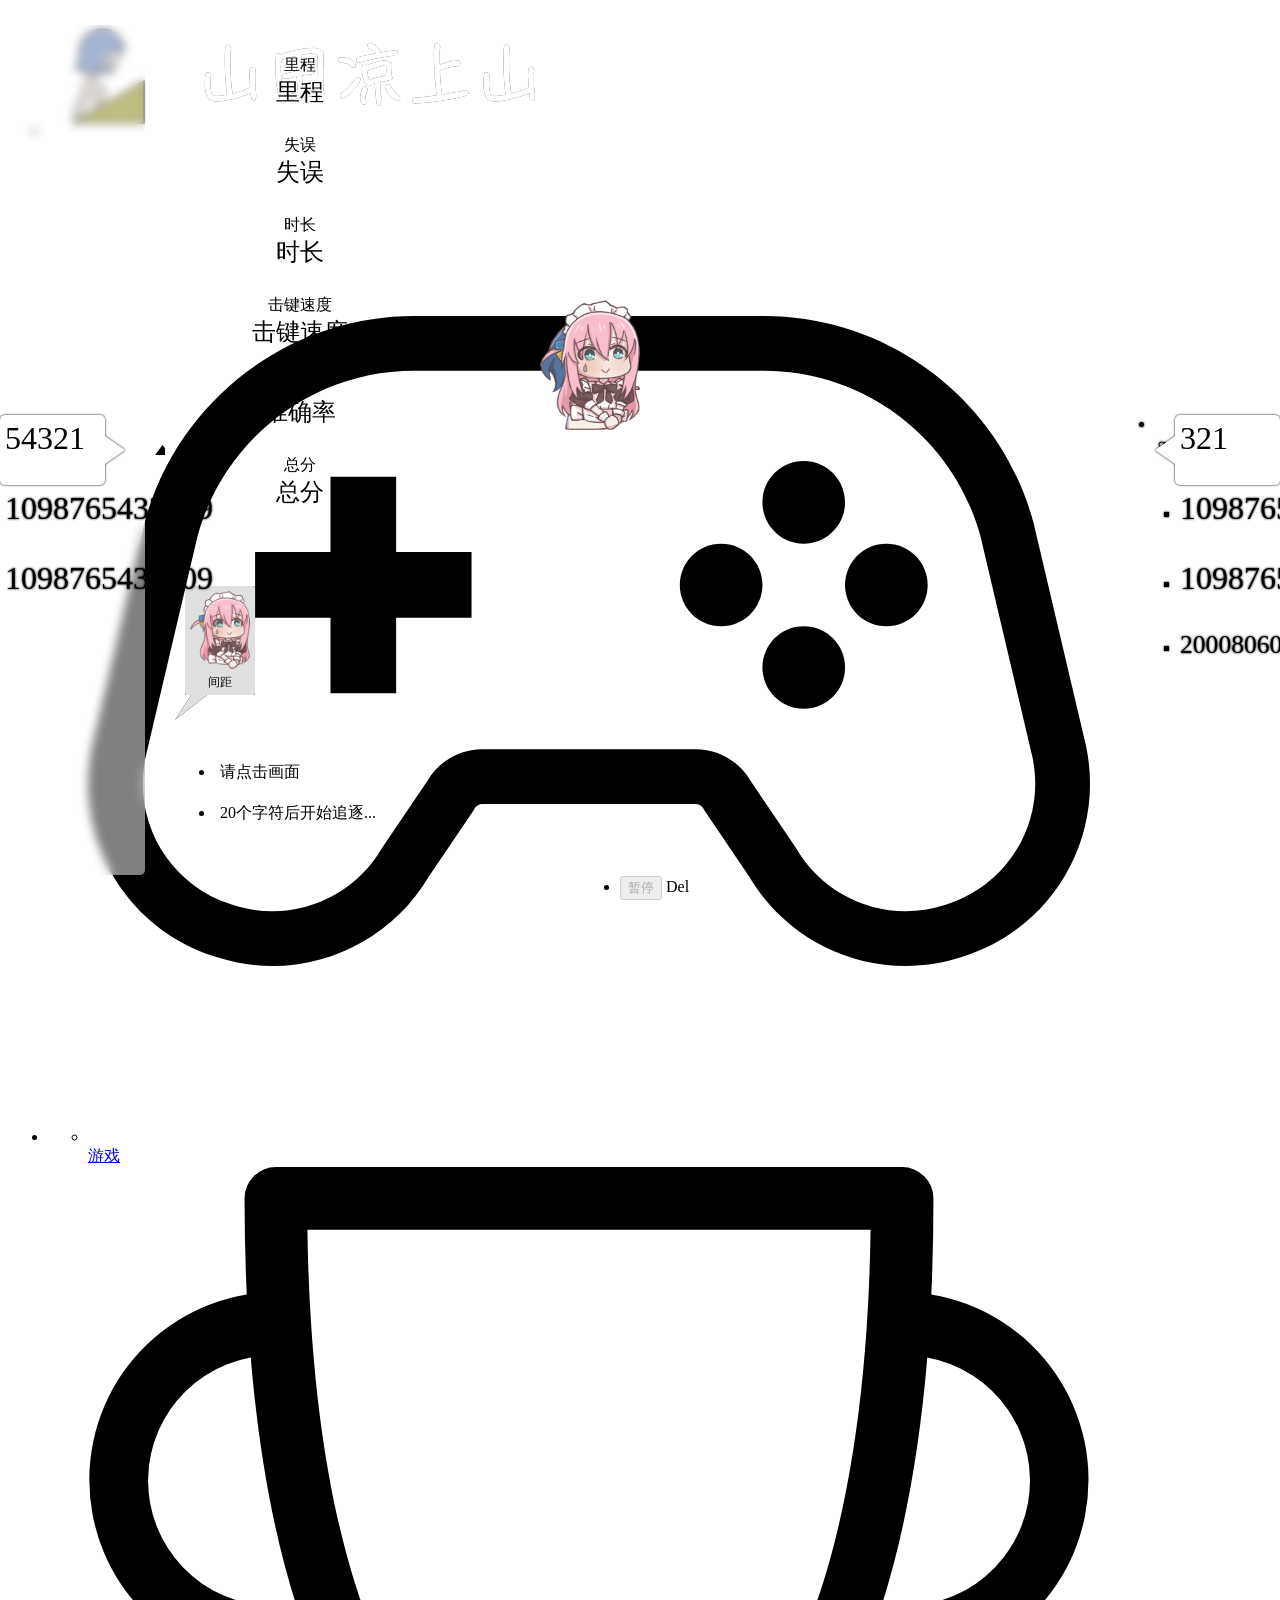
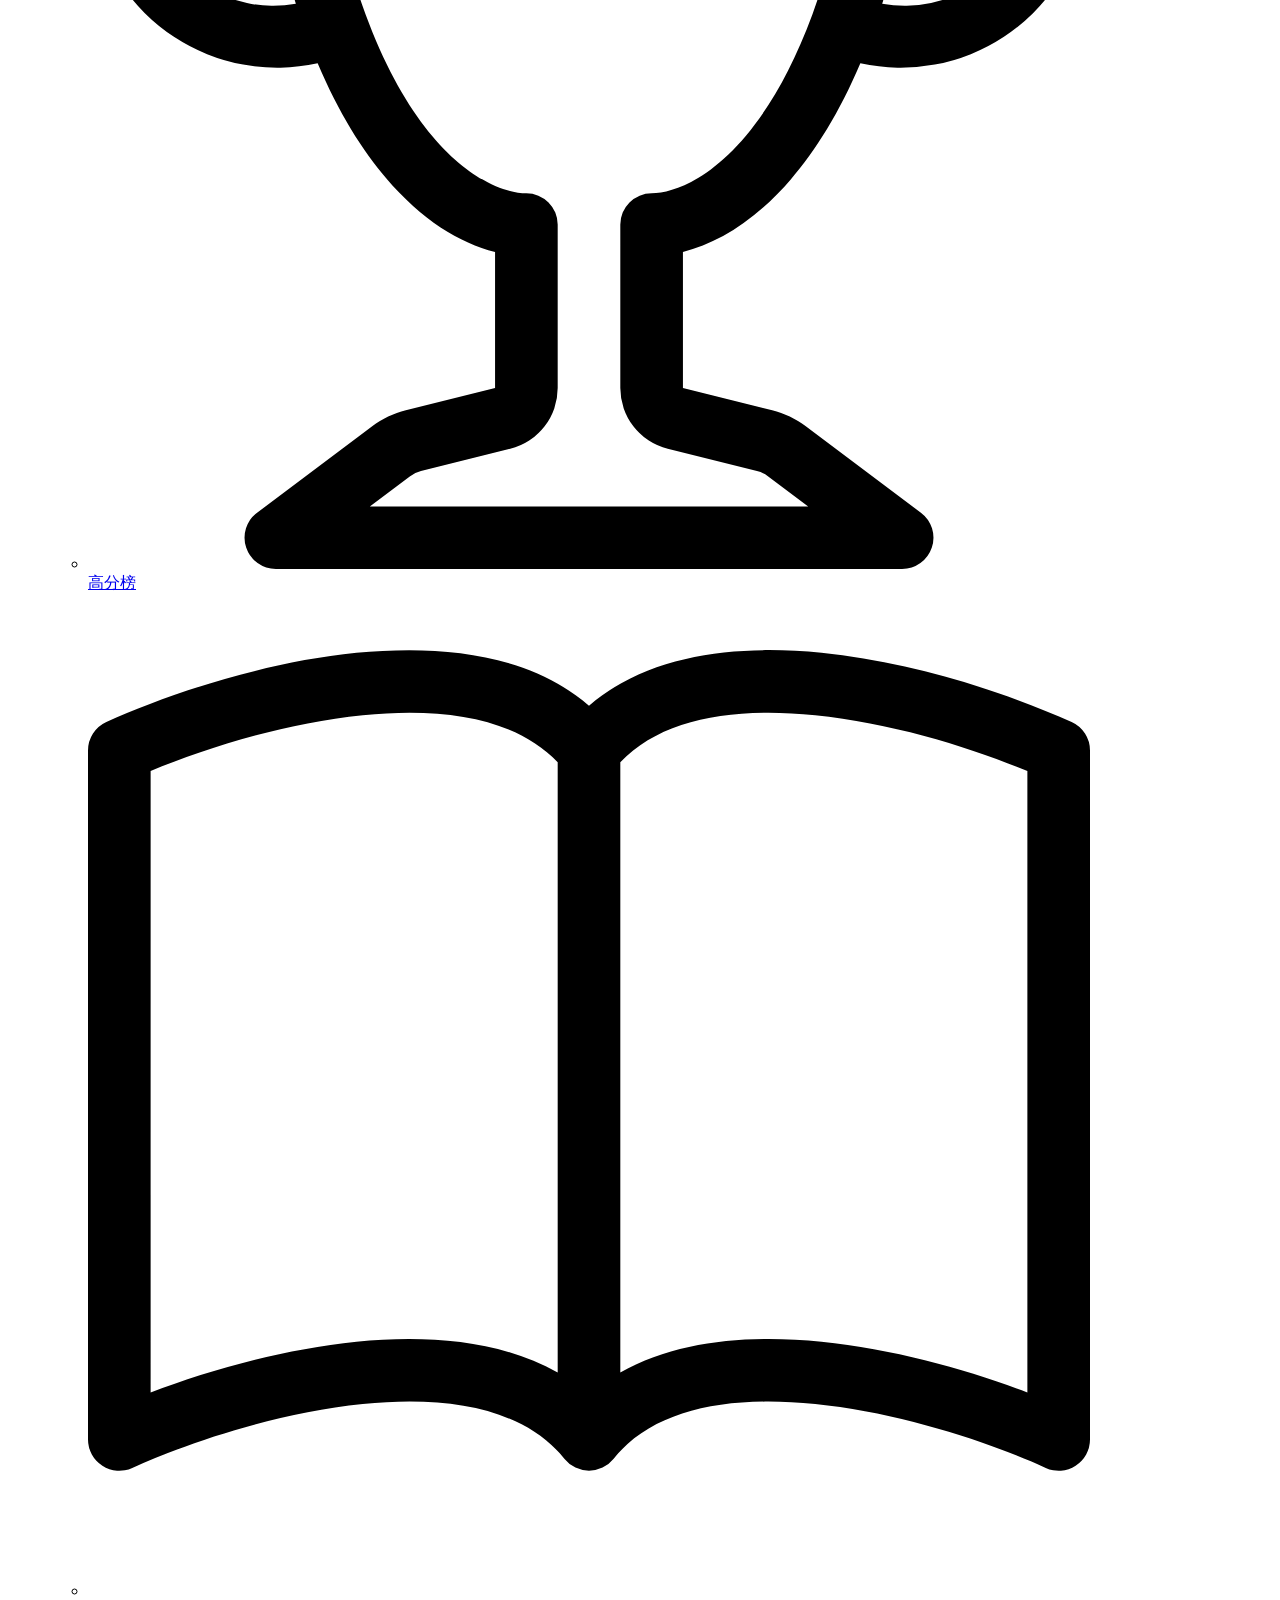
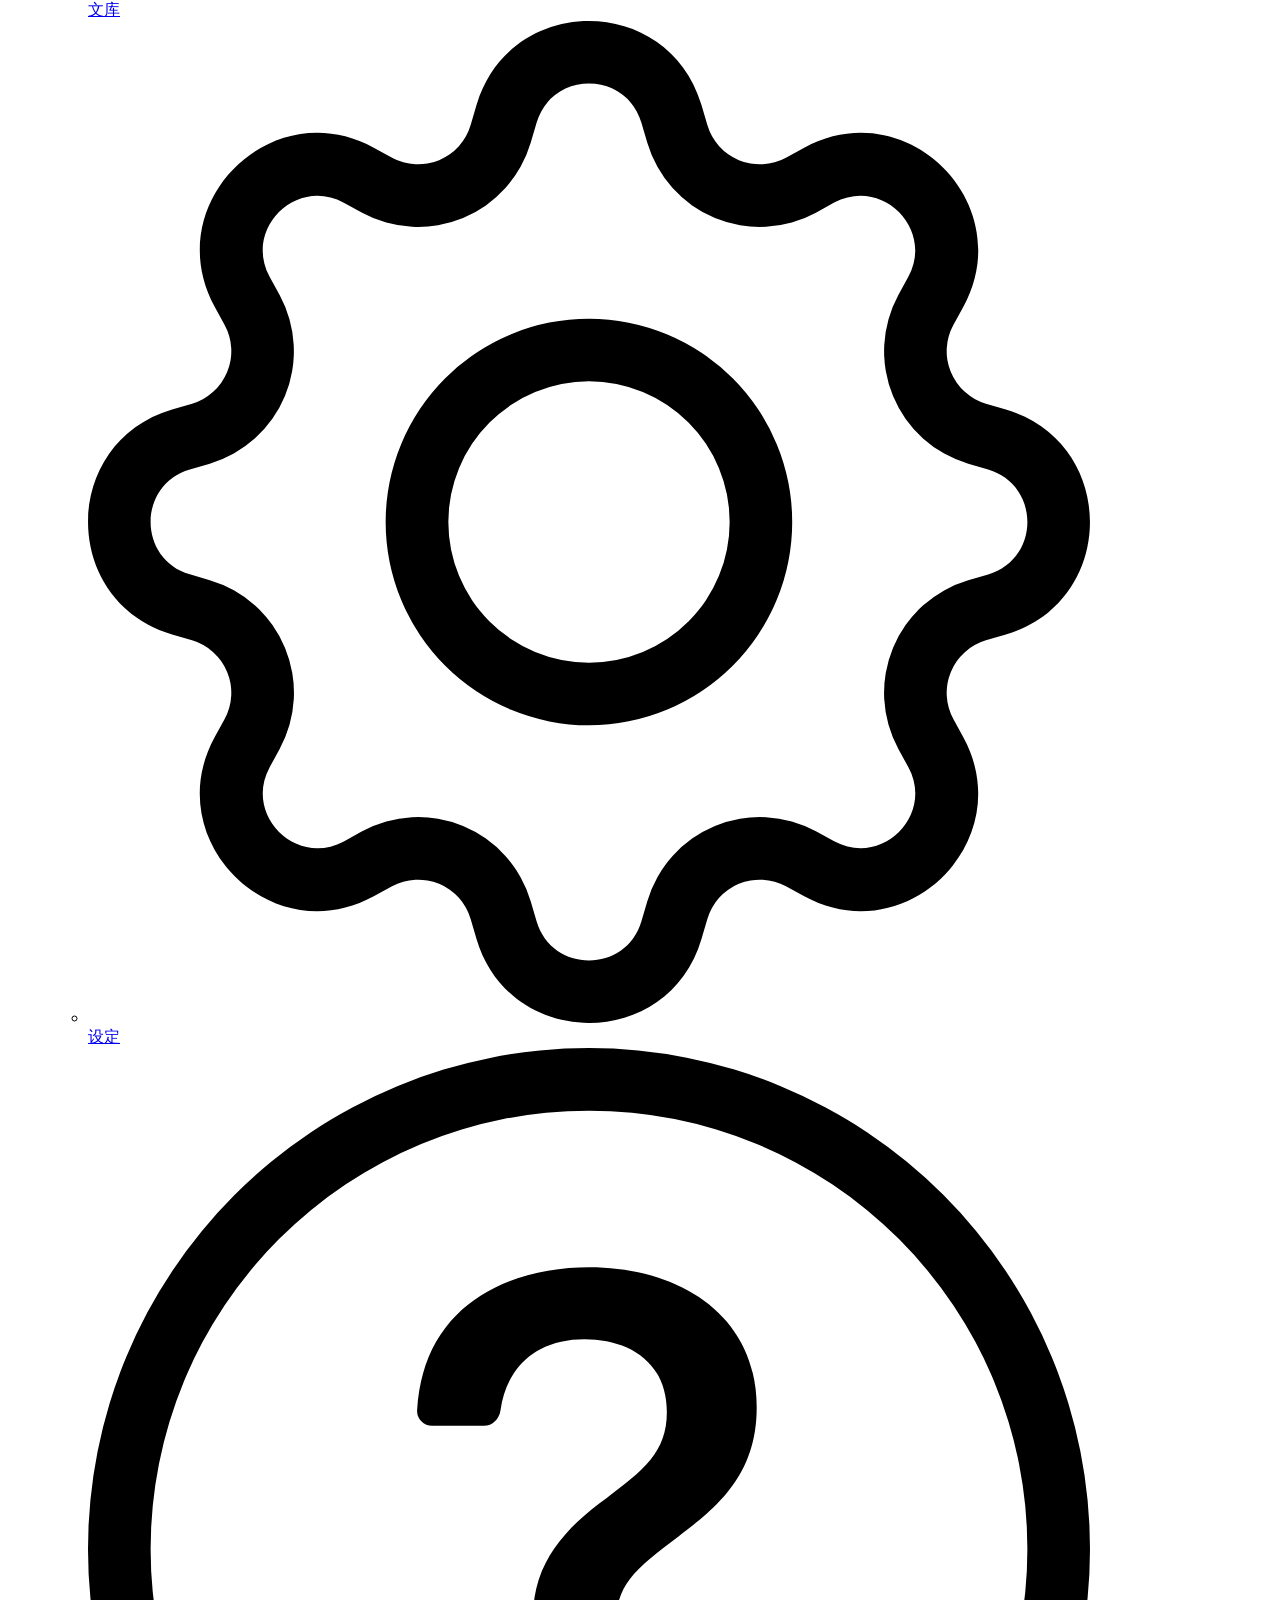
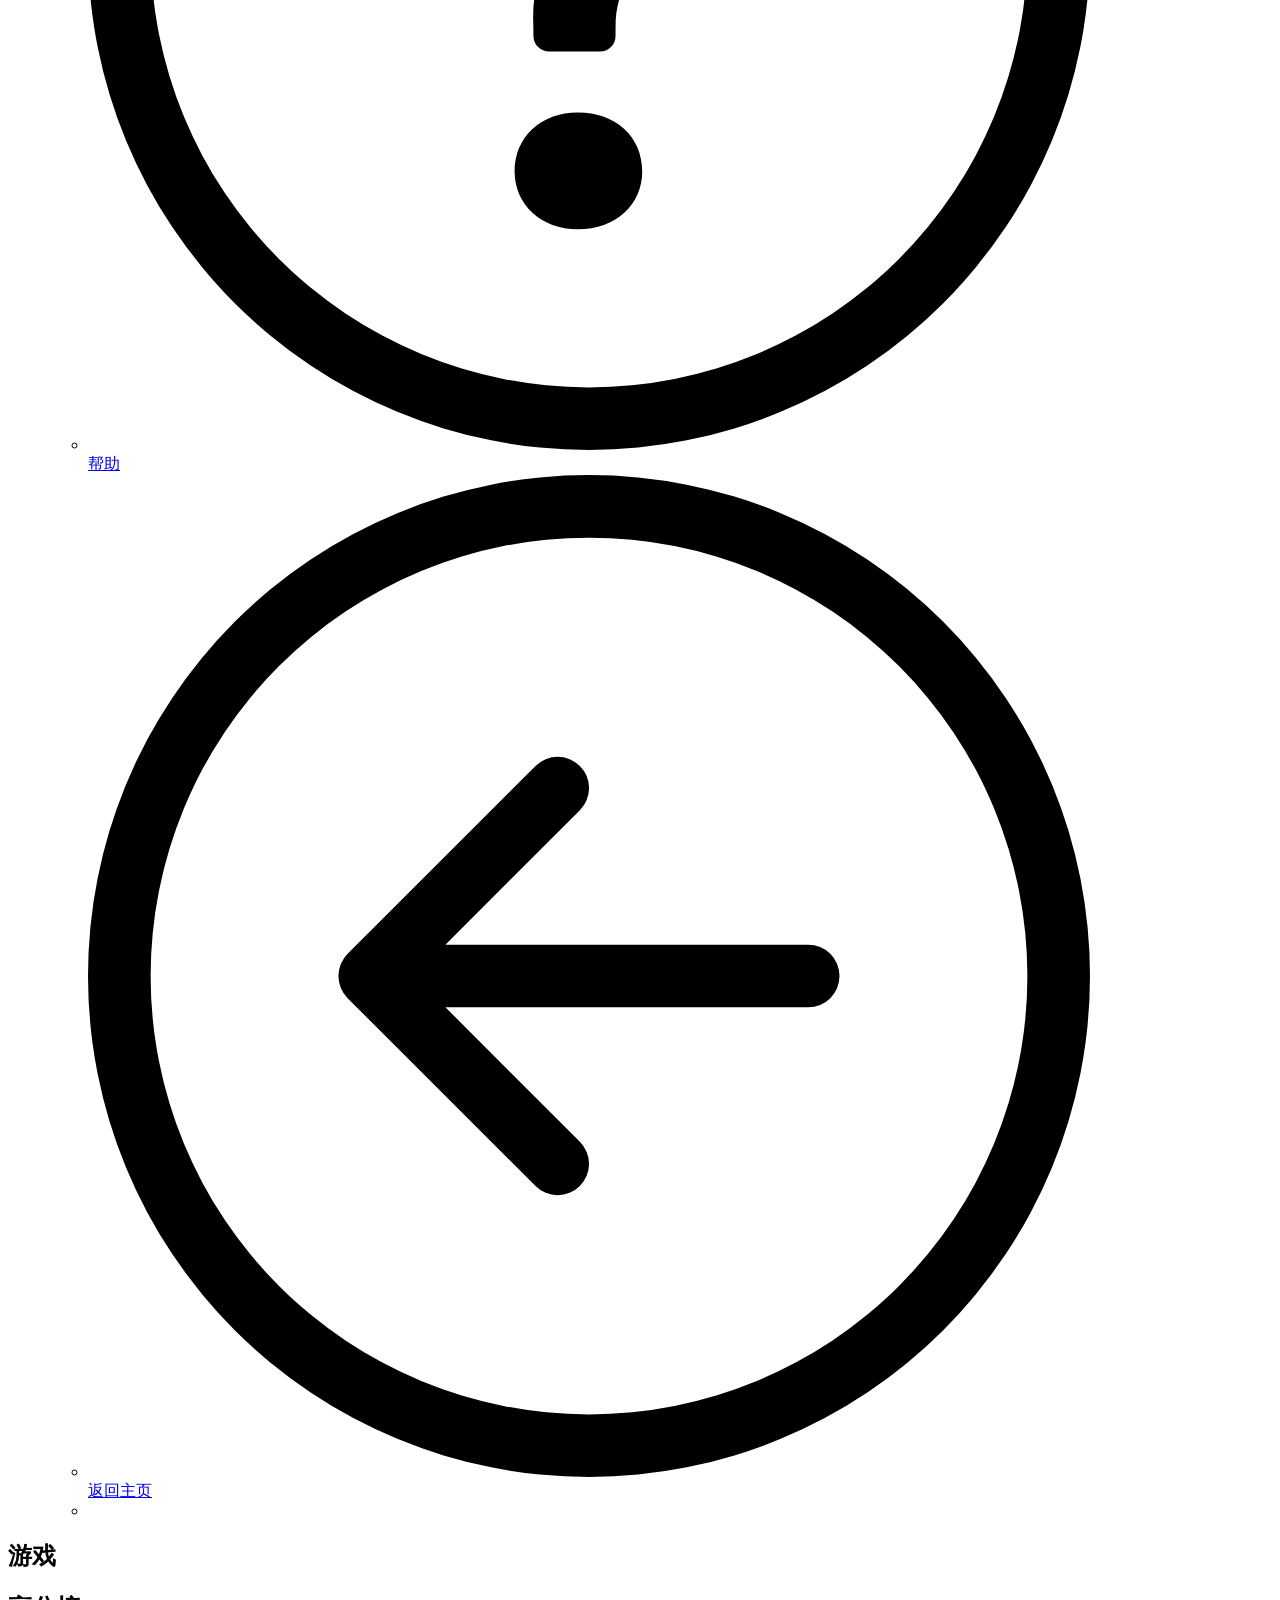
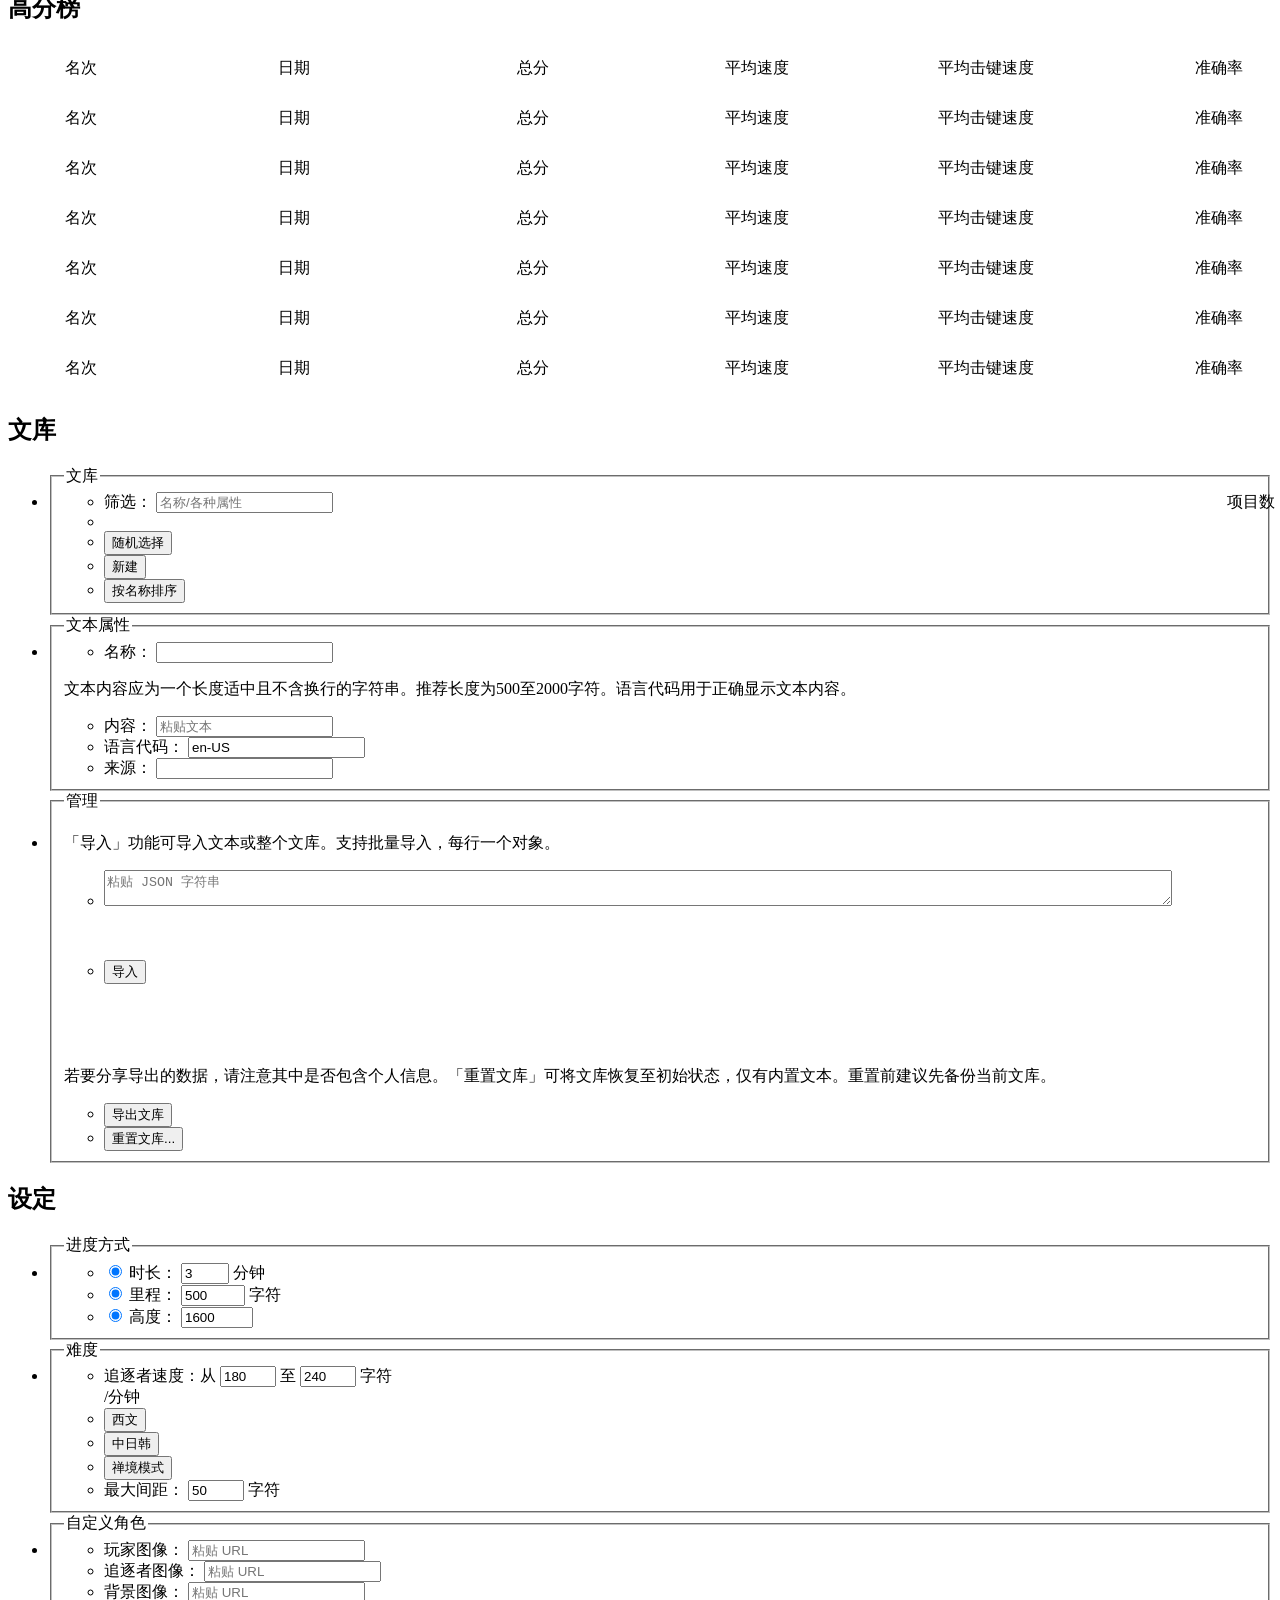
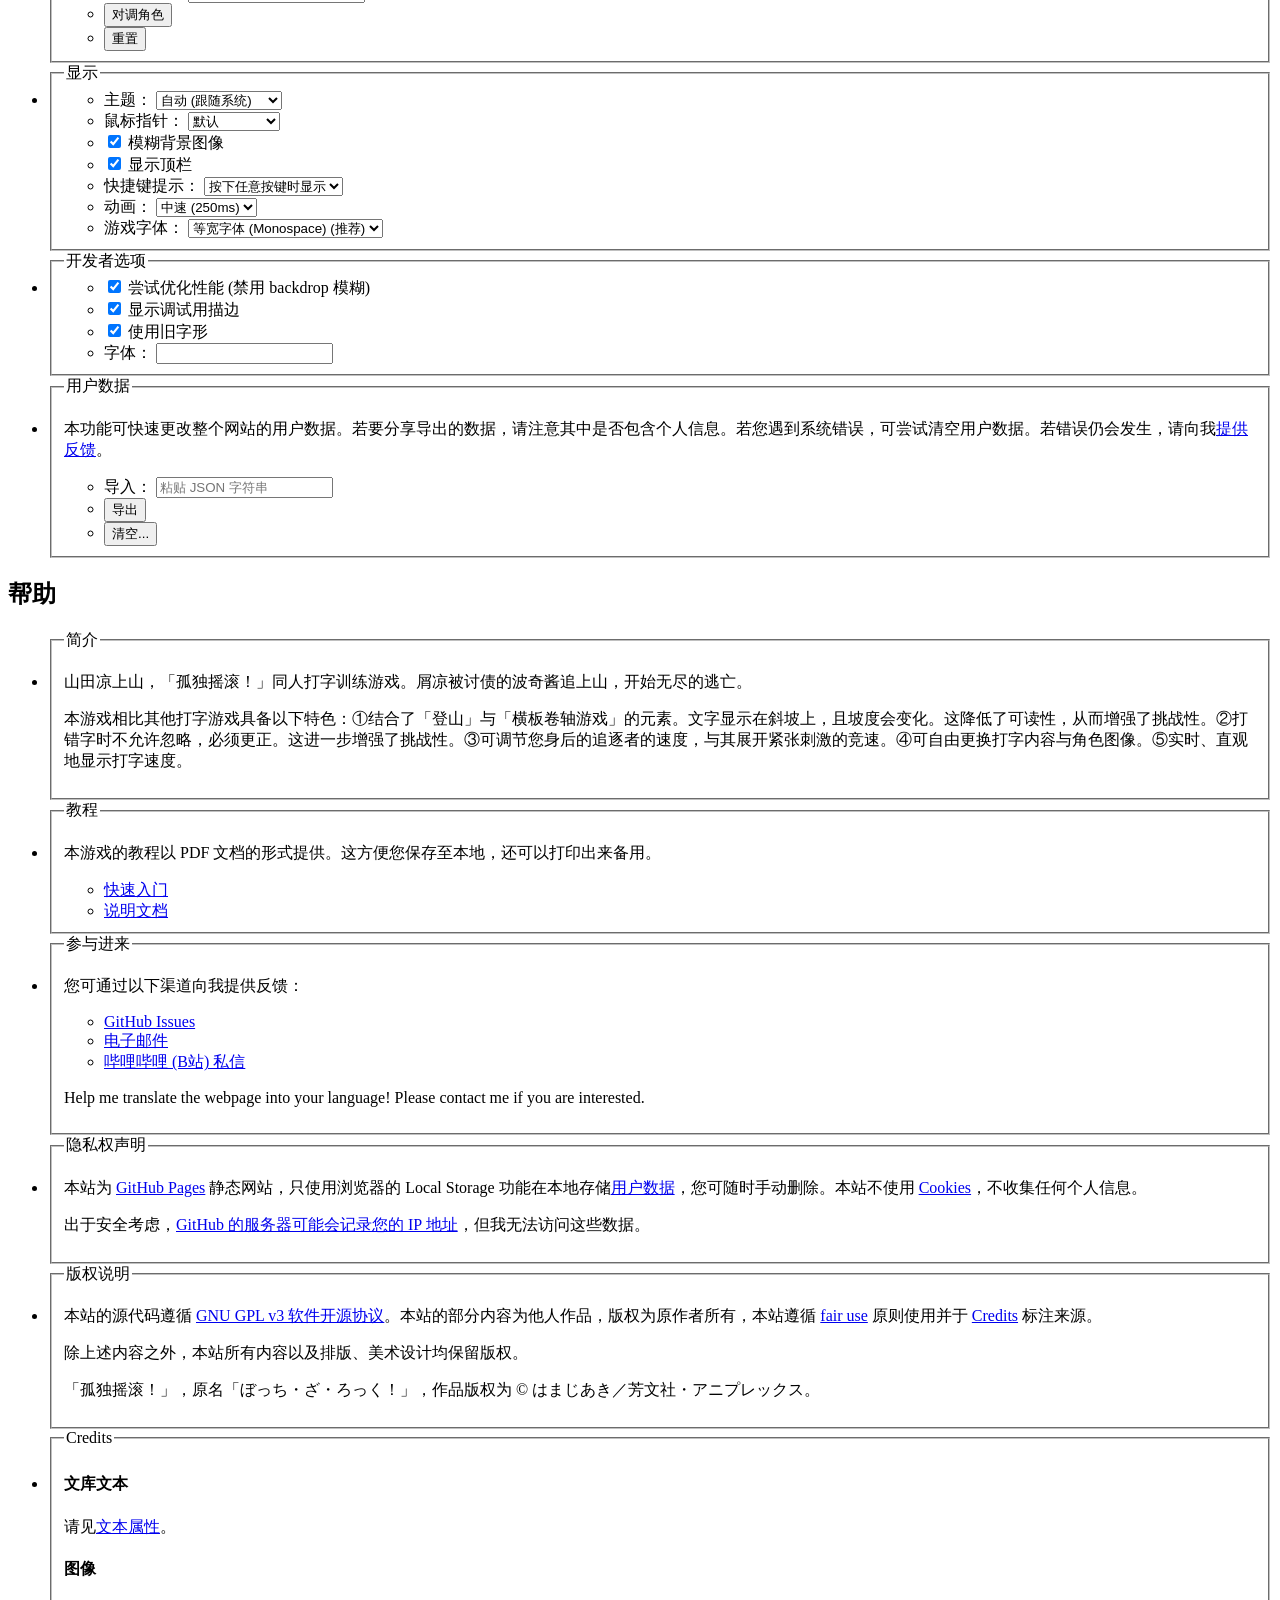
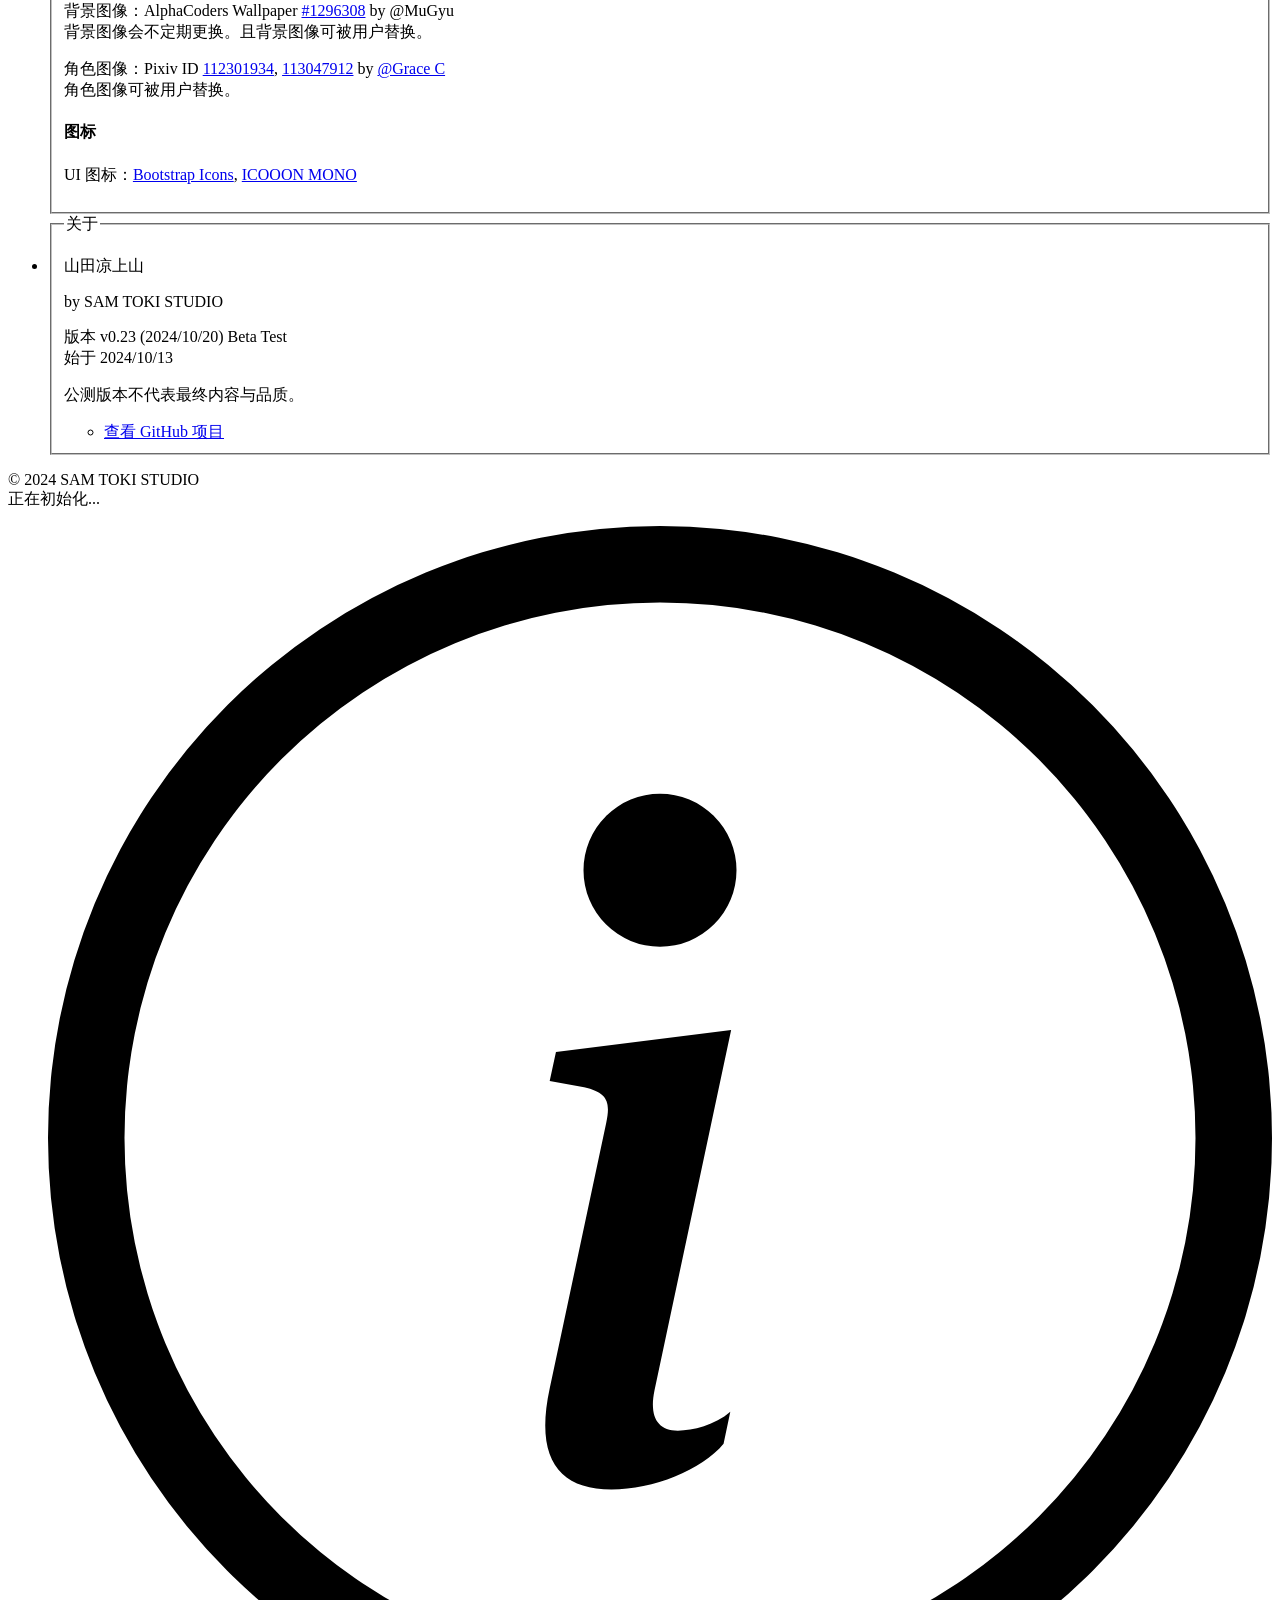
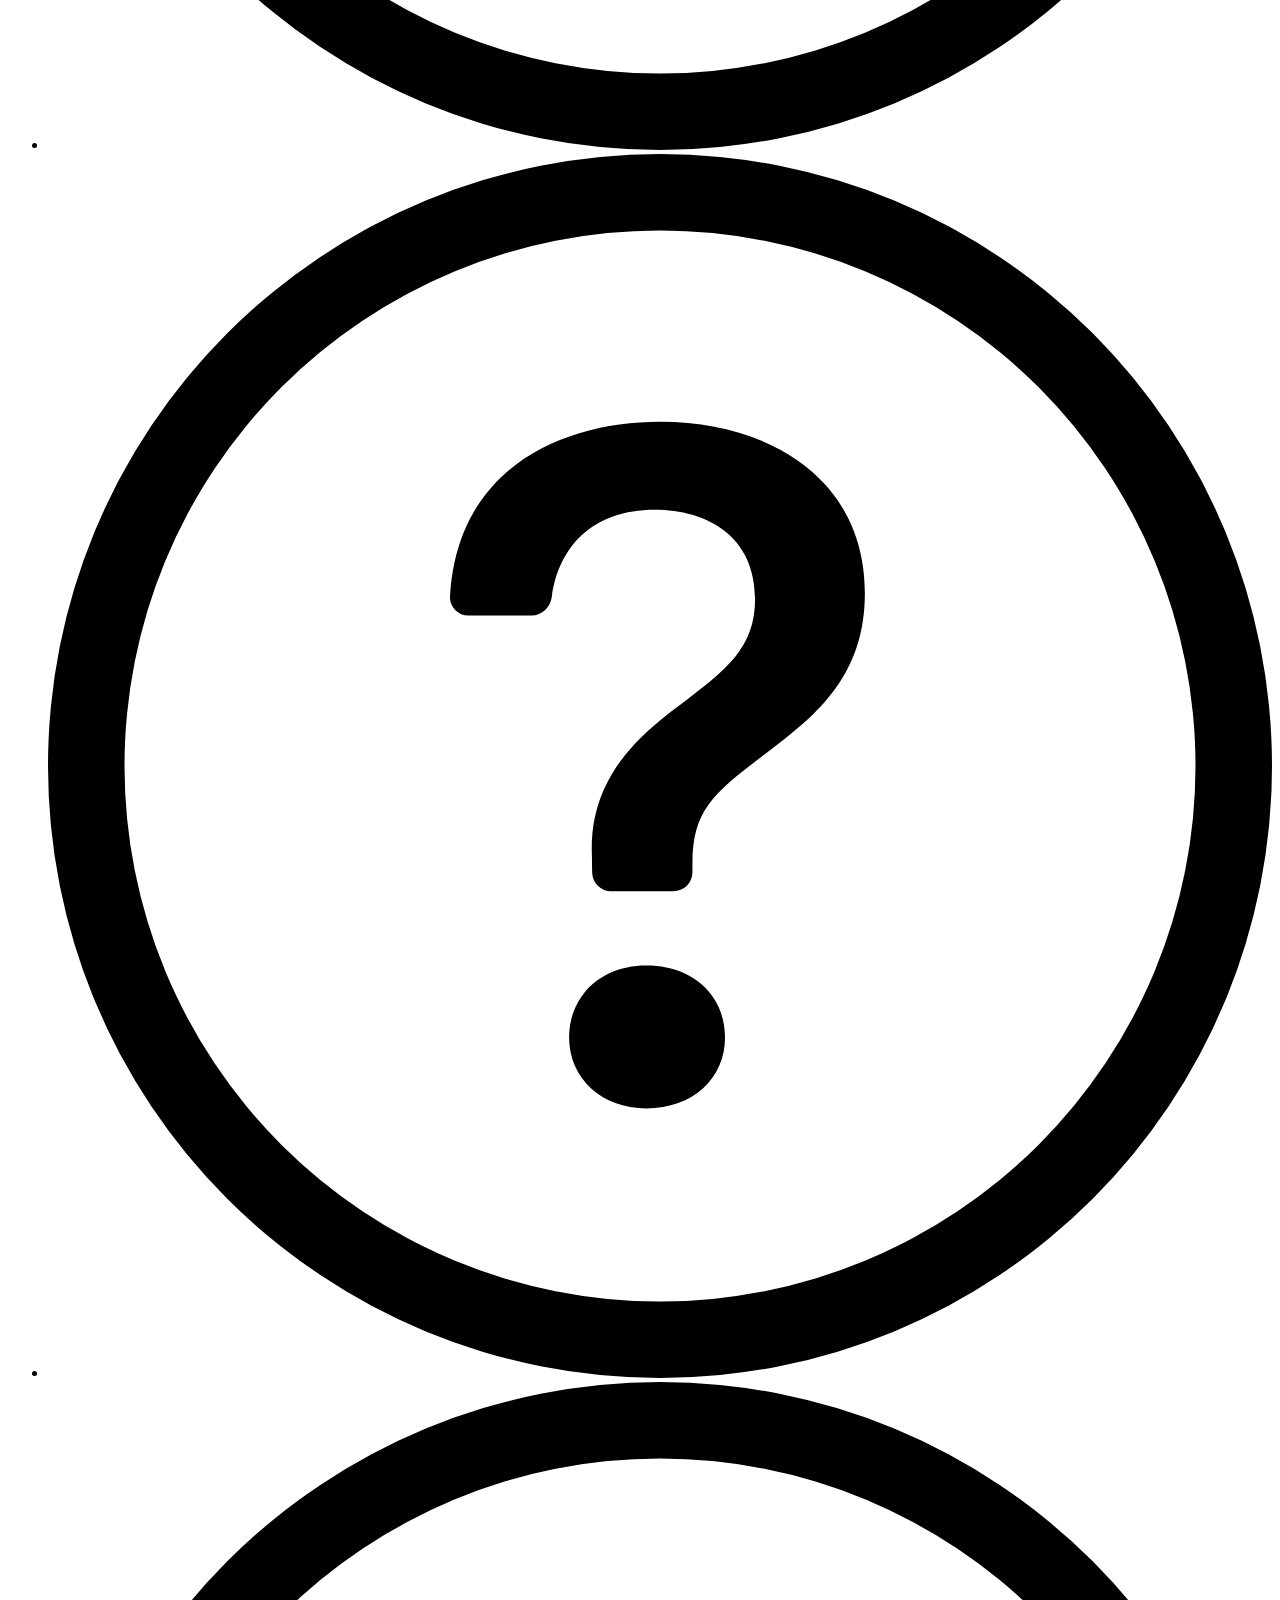
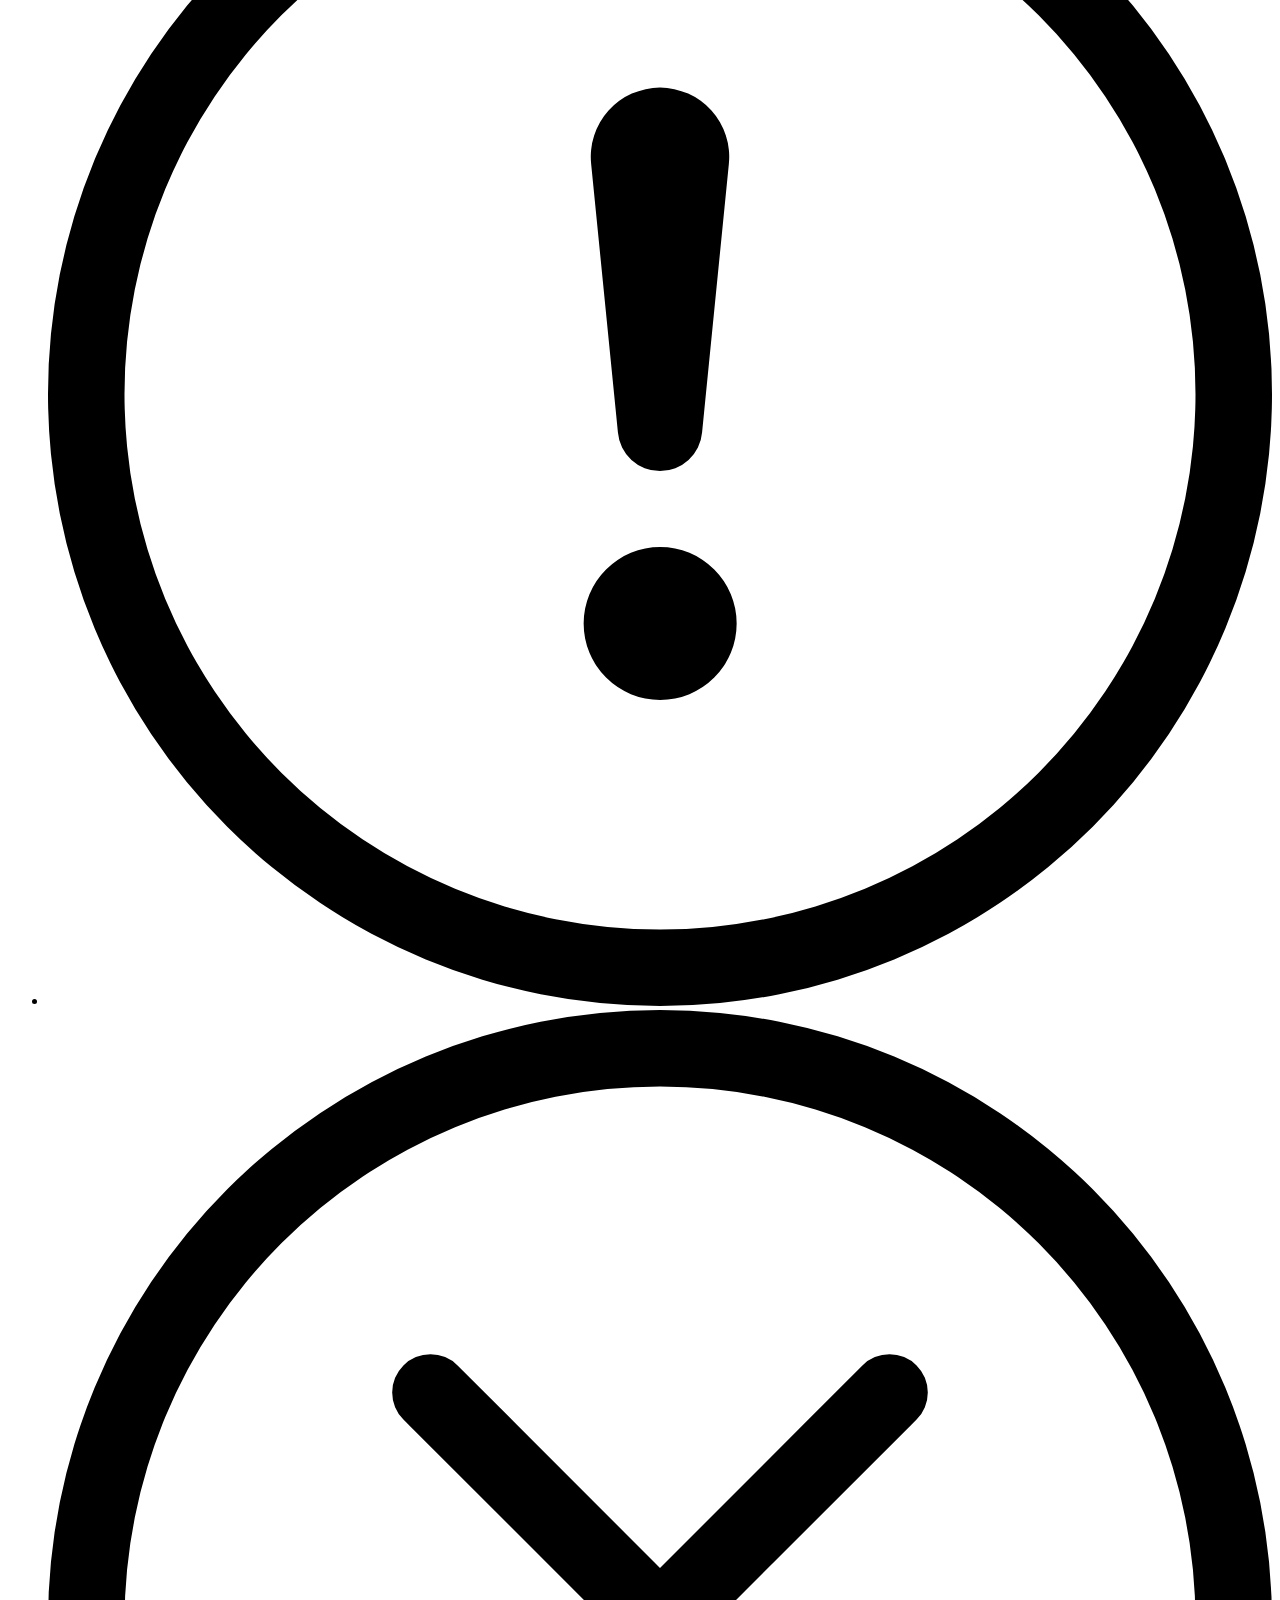
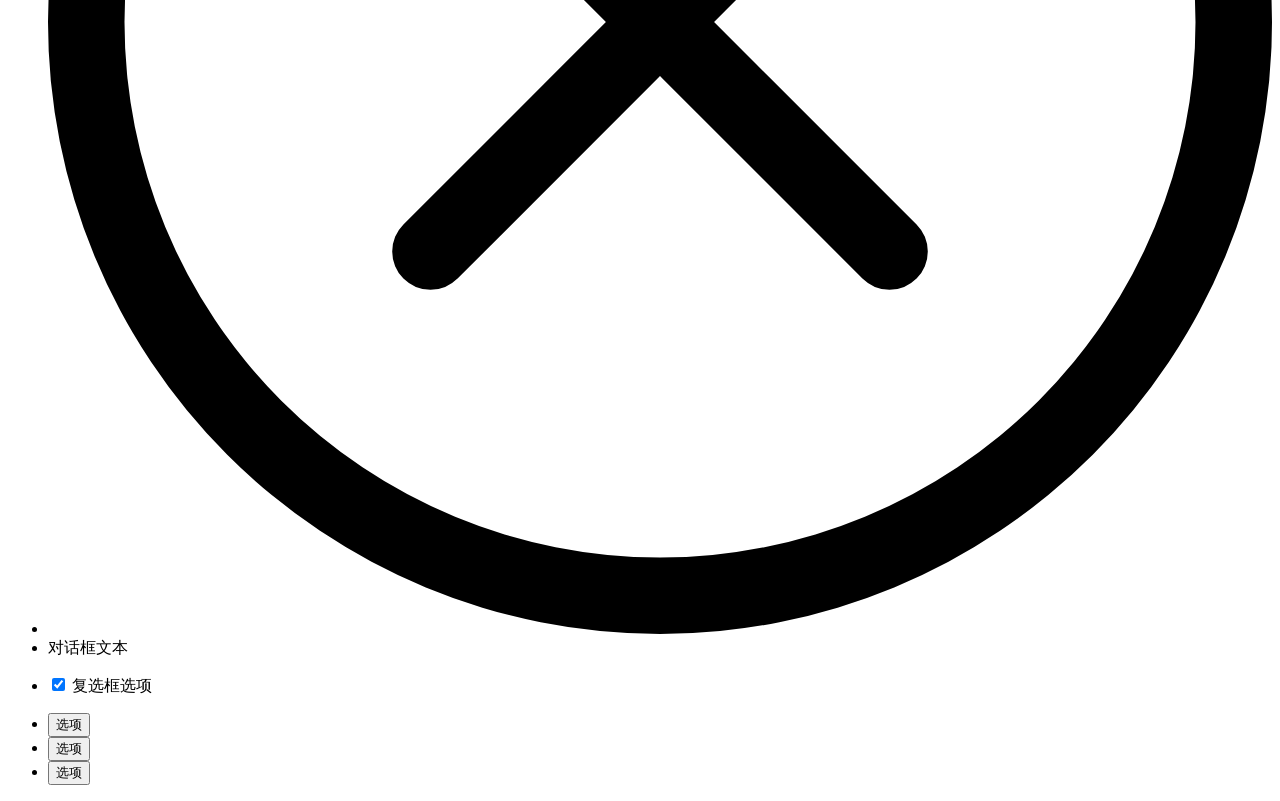
==== PROJECT/index.html @ c4cdbd0d "v0.23 Beta Test" ====
<!DOCTYPE html>

<!-- For SamToki.github.io/Yamanobo-Ryou -->
<!-- Released under GNU GPL v3 open source license. -->
<!-- (C) 2024 SAM TOKI STUDIO -->

<html id="Html" lang="zh-CN">
	<head>
		<meta charset="UTF-8" />
		<meta name="viewport" content="width=device-width, initial-scale=1.0" />
		<meta name="description" content="山田凉上山，「孤独摇滚！」同人打字训练游戏。屑凉被讨债的波奇酱追上山，开始无尽的逃亡。" />
		<meta name="keywords" content="Sam Toki, SAM TOKI STUDIO, 山田凉上山, Yamanobo-Ryou, 山登リョウ, 孤独摇滚, Bocchi the Rock, 打字训练, 打字游戏, Typing game" />
		<meta name="version" content="v0.23 (2024/10/20) Beta Test. Since 2024/10/13." />
		<meta name="author" content="Sam Toki" />
		<meta name="copyright" content="(C) 2024 SAM TOKI STUDIO" />
		<title>山田凉上山</title>
		<link rel="icon" type="image/x-icon" href="icons/favicon.ico" />
		<link rel="stylesheet" href="../styles/common.css" />
		<link id="ThemeVariant_Common" rel="stylesheet" href="../styles/common_Dark.css" media="(prefers-color-scheme: dark)" />
		<link id="ThemeVariant_Common_HighContrast" rel="stylesheet" href="../styles/common_HighContrast.css" media="(prefers-contrast: more)" />
		<link rel="stylesheet" href="styles/style.css" />
		<link id="ThemeVariant_Style" rel="stylesheet" href="styles/style_Dark.css" media="(prefers-color-scheme: dark)" />
		<link id="ThemeVariant_Style_HighContrast" rel="stylesheet" href="styles/style_HighContrast.css" media="(prefers-contrast: more)" />
		<script defer src="../scripts/common.js"></script>
		<script defer src="../scripts/common_UserDataRepairer.js"></script>
		<script defer src="scripts/script.js"></script>
	</head>

	<body>
		<div id="Ctnr_BgImage"></div>

		<header id="Topbar">
			<ul class="CtrlGroup">
				<li class="Ctrl" id="Ctrl_Title">
					<a href="https://SamToki.github.io/Yamanobo-Ryou" aria-label="山田凉上山">
						<img src="images/Title.png" alt="标题图像" />
					</a>
				</li>
				<li class="Ctrl" id="Ctrl_Nav">
					<nav>
						<ul class="CtrlGroup">
							<li class="Ctrl Nav" id="Nav_Game">
								<a class="NavLinkbtn" id="NavLinkbtn_Game" href="#Game" onclick="setTimeout(function() {Focus('Textbox_Game');}, 20)">
									<svg class="Icon Larger" viewBox="0 0 512 512">
										<path d="M510.002,309.835l-0.068-0.326l-0.076-0.334l-26.508-112.721l-0.106-0.417l-0.106-0.418 c-16.668-62.217-73.294-105.666-137.712-105.666H166.579c-64.418,0-121.045,43.449-137.712,105.666l-0.114,0.418l-0.099,0.417 L2.147,309.174l-0.076,0.326l-0.068,0.326c-9.749,46.43,16.926,92.496,62.036,107.168l1.586,0.509 c9.24,3.012,18.89,4.544,28.624,4.544c32.668,0,63.128-17.404,79.758-45.489l22.556-33.343l0.561-0.835l0.509-0.872 c0.796-1.388,2.276-2.253,3.861-2.253h109.02c1.586,0,3.066,0.865,3.862,2.253l0.508,0.872l0.562,0.835l22.555,33.343 c16.63,28.085,47.09,45.489,79.766,45.489c9.734,0,19.384-1.532,28.67-4.56l1.533-0.493 C493.07,402.331,519.737,356.257,510.002,309.835z M439.318,390.397l-1.54,0.501c-6.608,2.154-13.353,3.186-20.014,3.186 c-22.646,0-44.283-11.949-56.088-32.433l-23.064-34.101c-5.788-10.053-16.508-16.258-28.101-16.258h-109.02 c-11.592,0-22.312,6.206-28.101,16.258l-23.063,34.101c-11.804,20.484-33.434,32.433-56.081,32.433 c-6.661,0-13.405-1.032-20.013-3.186l-1.548-0.501c-31.431-10.219-50.102-42.485-43.311-74.819l26.508-112.722 c13.42-50.102,58.826-84.94,110.696-84.94h178.847c51.869,0,97.276,34.838,110.696,84.94l26.508,112.722 C489.413,347.912,470.75,380.178,439.318,390.397z"/>
										<polygon points="157.453,172.061 123.912,172.061 123.912,210.579 85.387,210.579 85.387,244.105 123.912,244.105 123.912,282.637 157.453,282.637 157.453,244.105 195.978,244.105 195.978,210.579 157.453,210.579"></polygon>
										<path d="M365.721,206.247c11.668,0,21.113-9.445,21.113-21.098c0-11.669-9.445-21.114-21.113-21.114 c-11.653,0-21.098,9.445-21.098,21.114C344.622,196.802,354.068,206.247,365.721,206.247z"/>
										<path d="M323.509,206.247c-11.653,0-21.106,9.453-21.106,21.098c0,11.669,9.453,21.122,21.106,21.122 c11.661,0,21.106-9.453,21.106-21.122C344.615,215.7,335.17,206.247,323.509,206.247z"/>
										<path d="M365.721,248.459c-11.653,0-21.098,9.445-21.098,21.114c0,11.653,9.445,21.098,21.098,21.098 c11.668,0,21.113-9.445,21.113-21.098C386.834,257.904,377.388,248.459,365.721,248.459z"/>
										<path d="M407.933,206.247c-11.653,0-21.099,9.453-21.099,21.098c0,11.669,9.446,21.122,21.099,21.122 c11.66,0,21.113-9.453,21.113-21.122C429.046,215.7,419.593,206.247,407.933,206.247z"/>
									</svg>
									<span class="LabelAfterIcon">游戏</span>
								</a>
							</li>
							<li class="Ctrl Nav" id="Nav_Highscore">
								<a class="NavLinkbtn" id="NavLinkbtn_Highscore" href="#Highscore">
									<svg class="Icon" viewBox="0 0 16 16">
										<path d="M2.5.5A.5.5 0 0 1 3 0h10a.5.5 0 0 1 .5.5q0 .807-.034 1.536a3 3 0 1 1-1.133 5.89c-.79 1.865-1.878 2.777-2.833 3.011v2.173l1.425.356c.194.048.377.135.537.255L13.3 15.1a.5.5 0 0 1-.3.9H3a.5.5 0 0 1-.3-.9l1.838-1.379c.16-.12.343-.207.537-.255L6.5 13.11v-2.173c-.955-.234-2.043-1.146-2.833-3.012a3 3 0 1 1-1.132-5.89A33 33 0 0 1 2.5.5m.099 2.54a2 2 0 0 0 .72 3.935c-.333-1.05-.588-2.346-.72-3.935m10.083 3.935a2 2 0 0 0 .72-3.935c-.133 1.59-.388 2.885-.72 3.935M3.504 1q.01.775.056 1.469c.13 2.028.457 3.546.87 4.667C5.294 9.48 6.484 10 7 10a.5.5 0 0 1 .5.5v2.61a1 1 0 0 1-.757.97l-1.426.356a.5.5 0 0 0-.179.085L4.5 15h7l-.638-.479a.5.5 0 0 0-.18-.085l-1.425-.356a1 1 0 0 1-.757-.97V10.5A.5.5 0 0 1 9 10c.516 0 1.706-.52 2.57-2.864.413-1.12.74-2.64.87-4.667q.045-.694.056-1.469z"/>
									</svg>
									<span class="LabelAfterIcon">高分榜</span>
								</a>
							</li>
							<li class="Ctrl Nav" id="Nav_Library">
								<a class="NavLinkbtn" id="NavLinkbtn_Library" href="#Library">
									<svg class="Icon" viewBox="0 0 16 16">
										<path d="M1 2.828c.885-.37 2.154-.769 3.388-.893 1.33-.134 2.458.063 3.112.752v9.746c-.935-.53-2.12-.603-3.213-.493-1.18.12-2.37.461-3.287.811zm7.5-.141c.654-.689 1.782-.886 3.112-.752 1.234.124 2.503.523 3.388.893v9.923c-.918-.35-2.107-.692-3.287-.81-1.094-.111-2.278-.039-3.213.492zM8 1.783C7.015.936 5.587.81 4.287.94c-1.514.153-3.042.672-3.994 1.105A.5.5 0 0 0 0 2.5v11a.5.5 0 0 0 .707.455c.882-.4 2.303-.881 3.68-1.02 1.409-.142 2.59.087 3.223.877a.5.5 0 0 0 .78 0c.633-.79 1.814-1.019 3.222-.877 1.378.139 2.8.62 3.681 1.02A.5.5 0 0 0 16 13.5v-11a.5.5 0 0 0-.293-.455c-.952-.433-2.48-.952-3.994-1.105C10.413.809 8.985.936 8 1.783"/>
									</svg>
									<span class="LabelAfterIcon">文库</span>
								</a>
							</li>
							<li class="Ctrl Nav" id="Nav_Settings">
								<a class="NavLinkbtn" id="NavLinkbtn_Settings" href="#Settings">
									<svg class="Icon" viewBox="0 0 16 16">
										<path d="M8 4.754a3.246 3.246 0 1 0 0 6.492 3.246 3.246 0 0 0 0-6.492M5.754 8a2.246 2.246 0 1 1 4.492 0 2.246 2.246 0 0 1-4.492 0"/>
										<path d="M9.796 1.343c-.527-1.79-3.065-1.79-3.592 0l-.094.319a.873.873 0 0 1-1.255.52l-.292-.16c-1.64-.892-3.433.902-2.54 2.541l.159.292a.873.873 0 0 1-.52 1.255l-.319.094c-1.79.527-1.79 3.065 0 3.592l.319.094a.873.873 0 0 1 .52 1.255l-.16.292c-.892 1.64.901 3.434 2.541 2.54l.292-.159a.873.873 0 0 1 1.255.52l.094.319c.527 1.79 3.065 1.79 3.592 0l.094-.319a.873.873 0 0 1 1.255-.52l.292.16c1.64.893 3.434-.902 2.54-2.541l-.159-.292a.873.873 0 0 1 .52-1.255l.319-.094c1.79-.527 1.79-3.065 0-3.592l-.319-.094a.873.873 0 0 1-.52-1.255l.16-.292c.893-1.64-.902-3.433-2.541-2.54l-.292.159a.873.873 0 0 1-1.255-.52zm-2.633.283c.246-.835 1.428-.835 1.674 0l.094.319a1.873 1.873 0 0 0 2.693 1.115l.291-.16c.764-.415 1.6.42 1.184 1.185l-.159.292a1.873 1.873 0 0 0 1.116 2.692l.318.094c.835.246.835 1.428 0 1.674l-.319.094a1.873 1.873 0 0 0-1.115 2.693l.16.291c.415.764-.42 1.6-1.185 1.184l-.291-.159a1.873 1.873 0 0 0-2.693 1.116l-.094.318c-.246.835-1.428.835-1.674 0l-.094-.319a1.873 1.873 0 0 0-2.692-1.115l-.292.16c-.764.415-1.6-.42-1.184-1.185l.159-.291A1.873 1.873 0 0 0 1.945 8.93l-.319-.094c-.835-.246-.835-1.428 0-1.674l.319-.094A1.873 1.873 0 0 0 3.06 4.377l-.16-.292c-.415-.764.42-1.6 1.185-1.184l.292.159a1.873 1.873 0 0 0 2.692-1.115z"/>
									</svg>
									<span class="LabelAfterIcon">设定</span>
								</a>
							</li>
							<li class="Ctrl Nav" id="Nav_Help">
								<a class="NavLinkbtn" id="NavLinkbtn_Help" href="#Help">
									<svg class="Icon" viewBox="0 0 16 16">
										<path d="M8 15A7 7 0 1 1 8 1a7 7 0 0 1 0 14m0 1A8 8 0 1 0 8 0a8 8 0 0 0 0 16"/>
										<path d="M5.255 5.786a.237.237 0 0 0 .241.247h.825c.138 0 .248-.113.266-.25.09-.656.54-1.134 1.342-1.134.686 0 1.314.343 1.314 1.168 0 .635-.374.927-.965 1.371-.673.489-1.206 1.06-1.168 1.987l.003.217a.25.25 0 0 0 .25.246h.811a.25.25 0 0 0 .25-.25v-.105c0-.718.273-.927 1.01-1.486.609-.463 1.244-.977 1.244-2.056 0-1.511-1.276-2.241-2.673-2.241-1.267 0-2.655.59-2.75 2.286m1.557 5.763c0 .533.425.927 1.01.927.609 0 1.028-.394 1.028-.927 0-.552-.42-.94-1.029-.94-.584 0-1.009.388-1.009.94"/>
									</svg>
									<span class="LabelAfterIcon">帮助</span>
								</a>
							</li>
							<li class="Ctrl Nav" id="Nav_BackToMainPage">
								<a class="NavLinkbtn" id="NavLinkbtn_BackToMainPage" href="../#ToyStore">
									<svg class="Icon" viewBox="0 0 16 16">
										<path d="M1 8a7 7 0 1 0 14 0A7 7 0 0 0 1 8m15 0A8 8 0 1 1 0 8a8 8 0 0 1 16 0m-4.5-.5a.5.5 0 0 1 0 1H5.707l2.147 2.146a.5.5 0 0 1-.708.708l-3-3a.5.5 0 0 1 0-.708l3-3a.5.5 0 1 1 .708.708L5.707 7.5z"/>
									</svg>
									<span class="LabelAfterIcon">返回主页</span>
								</a>
							</li>
							<li class="Ctrl" id="Ctrl_NavUnderline" inert="true"></li>
						</ul>
					</nav>
				</li>
			</ul>
		</header>

		<main id="Main">
			<section id="Game" onclick="Focus('Textbox_Game')">
				<h1 class="SectionTitle Hidden" inert="true">游戏</h1>
				<div class="Viewport">
					<div id="Ctnr_GameTerrain" lang="en-US">
						<!-- Content will be inserted using script. -->
					</div>
					<div id="Ctnr_GameCharacters">
						<div class="Character" id="Character_GamePlayer">
							<img id="Image_GamePlayer" src="images/YamadaRyou.png" alt="玩家图像" />
						</div>
						<div class="Character" id="Character_GameChaser">
							<img id="Image_GameChaser" src="images/GotouHitori.png" alt="追逐者图像" />
						</div>
						<div class="Faded" id="GameChaserBalloon" inert="true">
							<ul class="CtrlGroup">
								<li class="Ctrl Balloon">
									<img id="Image_GameChaserBalloon" src="images/GotouHitori.png" alt="追逐者图像" />
									<span id="Label_GameDistance">间距</span>
								</li>
								<li class="Ctrl BalloonTail"></li>
							</ul>
						</div>
					</div>
					<div id="Ctnr_GameTextbox">
						<input class="Textbox" id="Textbox_Game" lang="en-US" type="text" onfocus="ClockGame()" onfocusout="ClockGame()" oninput="ClockGame()" onkeydown="setTimeout(Keypress, 20)" onpaste="setTimeout(WarnAboutPasting, 20)" />
					</div>
					<div id="Ctnr_GameProgbar">
						<div class="Progbar" id="Progbar_Game">
							<div class="ProgbarFg" id="ProgbarFg_Game"></div>
						</div>
					</div>
					<div id="Ctnr_GameStats">
						<ul class="CtrlGroup">
							<li class="Ctrl">
								<span class="GameStatsTitle" id="Label_GameOdometer">里程</span>
								<span class="GameStatsValue" id="Label_GameOdometerValue">里程</span>
							</li>
							<li class="Ctrl">
								<span class="GameStatsTitle" id="Label_GameTypoCount">失误</span>
								<span class="GameStatsValue" id="Label_GameTypoCountValue">失误</span>
							</li>
							<li class="Ctrl">
								<span class="GameStatsTitle" id="Label_GameElapsedTime">时长</span>
								<span class="GameStatsValue" id="Label_GameElapsedTimeValue">时长</span>
							</li>
							<li class="Ctrl">
								<span class="GameStatsTitle" id="Label_GameKeystrokeSpeed">击键速度</span>
								<span class="GameStatsValue" id="Label_GameKeystrokeSpeedValue">击键速度</span>
							</li>
							<li class="Ctrl">
								<span class="GameStatsTitle" id="Label_GameAccuracy">准确率</span>
								<span class="GameStatsValue" id="Label_GameAccuracyValue">准确率</span>
							</li>
							<li class="Ctrl">
								<span class="GameStatsTitle" id="Label_GameScore">总分</span>
								<span class="GameStatsValue" id="Label_GameScoreValue">总分</span>
							</li>
						</ul>
					</div>
					<div id="Ctnr_GameSpeed">
						<ul class="CtrlGroup" id="CtrlGroup_GameSpeed">
							<li class="Ctrl Tape" id="Ctrl_GameSpeedTape">
								<ul class="CtrlGroup" id="CtrlGroup_GameSpeedTape">
									<li class="Ctrl">
										<div class="TapeScale"></div>
										<span class="TapeNumber">500</span>
									</li>
									<li class="Ctrl">
										<div class="TapeScale"></div>
									</li>
									<li class="Ctrl">
										<div class="TapeScale"></div>
										<span class="TapeNumber">480</span>
									</li>
									<li class="Ctrl">
										<div class="TapeScale"></div>
									</li>
									<li class="Ctrl">
										<div class="TapeScale"></div>
										<span class="TapeNumber">460</span>
									</li>
									<li class="Ctrl">
										<div class="TapeScale"></div>
									</li>
									<li class="Ctrl">
										<div class="TapeScale"></div>
										<span class="TapeNumber">440</span>
									</li>
									<li class="Ctrl">
										<div class="TapeScale"></div>
									</li>
									<li class="Ctrl">
										<div class="TapeScale"></div>
										<span class="TapeNumber">420</span>
									</li>
									<li class="Ctrl">
										<div class="TapeScale"></div>
									</li>
									<li class="Ctrl">
										<div class="TapeScale"></div>
										<span class="TapeNumber">400</span>
									</li>
									<li class="Ctrl">
										<div class="TapeScale"></div>
									</li>
									<li class="Ctrl">
										<div class="TapeScale"></div>
										<span class="TapeNumber">380</span>
									</li>
									<li class="Ctrl">
										<div class="TapeScale"></div>
									</li>
									<li class="Ctrl">
										<div class="TapeScale"></div>
										<span class="TapeNumber">360</span>
									</li>
									<li class="Ctrl">
										<div class="TapeScale"></div>
									</li>
									<li class="Ctrl">
										<div class="TapeScale"></div>
										<span class="TapeNumber">340</span>
									</li>
									<li class="Ctrl">
										<div class="TapeScale"></div>
									</li>
									<li class="Ctrl">
										<div class="TapeScale"></div>
										<span class="TapeNumber">320</span>
									</li>
									<li class="Ctrl">
										<div class="TapeScale"></div>
									</li>
									<li class="Ctrl">
										<div class="TapeScale"></div>
										<span class="TapeNumber">300</span>
									</li>
									<li class="Ctrl">
										<div class="TapeScale"></div>
									</li>
									<li class="Ctrl">
										<div class="TapeScale"></div>
										<span class="TapeNumber">280</span>
									</li>
									<li class="Ctrl">
										<div class="TapeScale"></div>
									</li>
									<li class="Ctrl">
										<div class="TapeScale"></div>
										<span class="TapeNumber">260</span>
									</li>
									<li class="Ctrl">
										<div class="TapeScale"></div>
									</li>
									<li class="Ctrl">
										<div class="TapeScale"></div>
										<span class="TapeNumber">240</span>
									</li>
									<li class="Ctrl">
										<div class="TapeScale"></div>
									</li>
									<li class="Ctrl">
										<div class="TapeScale"></div>
										<span class="TapeNumber">220</span>
									</li>
									<li class="Ctrl">
										<div class="TapeScale"></div>
									</li>
									<li class="Ctrl">
										<div class="TapeScale"></div>
										<span class="TapeNumber">200</span>
									</li>
									<li class="Ctrl">
										<div class="TapeScale"></div>
									</li>
									<li class="Ctrl">
										<div class="TapeScale"></div>
										<span class="TapeNumber">180</span>
									</li>
									<li class="Ctrl">
										<div class="TapeScale"></div>
									</li>
									<li class="Ctrl">
										<div class="TapeScale"></div>
										<span class="TapeNumber">160</span>
									</li>
									<li class="Ctrl">
										<div class="TapeScale"></div>
									</li>
									<li class="Ctrl">
										<div class="TapeScale"></div>
										<span class="TapeNumber">140</span>
									</li>
									<li class="Ctrl">
										<div class="TapeScale"></div>
									</li>
									<li class="Ctrl">
										<div class="TapeScale"></div>
										<span class="TapeNumber">120</span>
									</li>
									<li class="Ctrl">
										<div class="TapeScale"></div>
									</li>
									<li class="Ctrl">
										<div class="TapeScale"></div>
										<span class="TapeNumber">100</span>
									</li>
									<li class="Ctrl">
										<div class="TapeScale"></div>
									</li>
									<li class="Ctrl">
										<div class="TapeScale"></div>
										<span class="TapeNumber">80</span>
									</li>
									<li class="Ctrl">
										<div class="TapeScale"></div>
									</li>
									<li class="Ctrl">
										<div class="TapeScale"></div>
										<span class="TapeNumber">60</span>
									</li>
									<li class="Ctrl">
										<div class="TapeScale"></div>
									</li>
									<li class="Ctrl">
										<div class="TapeScale"></div>
										<span class="TapeNumber">40</span>
									</li>
									<li class="Ctrl">
										<div class="TapeScale"></div>
									</li>
									<li class="Ctrl">
										<div class="TapeScale"></div>
										<span class="TapeNumber">20</span>
									</li>
									<li class="Ctrl">
										<div class="TapeScale"></div>
									</li>
									<li class="Ctrl">
										<div class="TapeScale"></div>
										<span class="TapeNumber">0</span>
									</li>
								</ul>
							</li>
							<li class="Ctrl" id="Ctrl_GameSpeedAdditionalIndicators">
								<ul class="CtrlGroup" id="CtrlGroup_GameSpeedTrend">
									<li class="Ctrl Increasing Faded" id="Ctrl_GameSpeedTrend" inert="true">
										<div id="GameSpeedTrendLine"></div>
										<div id="GameSpeedTrendArrow"></div>
									</li>
								</ul>
								<ul class="CtrlGroup" id="CtrlGroup_GameOtherSpeeds">
									<li class="Ctrl" id="Ctrl_GameChaserSpeed"></li>
									<li class="Ctrl" id="Ctrl_GameDangerousSpeed"></li>
									<li class="Ctrl" id="Ctrl_GameAvgSpeed"></li>
								</ul>
							</li>
							<li class="Ctrl" id="Ctrl_GameSpeedBalloon">
								<ul class="CtrlGroup">
									<li class="Ctrl Balloon">
										<ul class="CtrlGroup" id="CtrlGroup_GameSpeedBalloon">
											<li class="Ctrl Box">
												<div class="ScrollingNumber" id="ScrollingNumber_GameSpeed1">
													<span>5</span><span>4</span><span>3</span><span>2</span><span>1</span><span> </span>
												</div>
											</li>
											<li class="Ctrl Box">
												<div class="ScrollingNumber" id="ScrollingNumber_GameSpeed2">
													<span>1</span><span>0</span><span>9</span><span>8</span><span>7</span><span>6</span><span>5</span><span>4</span><span>3</span><span>2</span><span>1</span><span>0</span><span>9</span>
												</div>
											</li>
											<li class="Ctrl Box">
												<div class="ScrollingNumber" id="ScrollingNumber_GameSpeed3">
													<span>1</span><span>0</span><span>9</span><span>8</span><span>7</span><span>6</span><span>5</span><span>4</span><span>3</span><span>2</span><span>1</span><span>0</span><span>9</span>
												</div>
											</li>
										</ul>
									</li>
									<li class="Ctrl BalloonTail"></li>
								</ul>
							</li>
						</ul>
					</div>
					<div id="Ctnr_GameAltitude">
						<ul class="CtrlGroup" id="CtrlGroup_GameAltitude">
							<li class="Ctrl Tape" id="Ctrl_GameAltitudeTape">
								<ul class="CtrlGroup" id="CtrlGroup_GameAltitudeTape">
									<li class="Ctrl">
										<div class="TapeScale"></div>
										<span class="TapeNumber">30000</span>
									</li>
									<li class="Ctrl">
										<div class="TapeScale"></div>
									</li>
									<li class="Ctrl">
										<div class="TapeScale"></div>
										<span class="TapeNumber">29800</span>
									</li>
									<li class="Ctrl">
										<div class="TapeScale"></div>
									</li>
									<li class="Ctrl">
										<div class="TapeScale"></div>
										<span class="TapeNumber">29600</span>
									</li>
									<li class="Ctrl">
										<div class="TapeScale"></div>
									</li>
									<li class="Ctrl">
										<div class="TapeScale"></div>
										<span class="TapeNumber">29400</span>
									</li>
									<li class="Ctrl">
										<div class="TapeScale"></div>
									</li>
									<li class="Ctrl">
										<div class="TapeScale"></div>
										<span class="TapeNumber">29200</span>
									</li>
									<li class="Ctrl">
										<div class="TapeScale"></div>
									</li>
									<li class="Ctrl">
										<div class="TapeScale"></div>
										<span class="TapeNumber">29000</span>
									</li>
									<li class="Ctrl">
										<div class="TapeScale"></div>
									</li>
									<li class="Ctrl">
										<div class="TapeScale"></div>
										<span class="TapeNumber">28800</span>
									</li>
									<li class="Ctrl">
										<div class="TapeScale"></div>
									</li>
									<li class="Ctrl">
										<div class="TapeScale"></div>
										<span class="TapeNumber">28600</span>
									</li>
									<li class="Ctrl">
										<div class="TapeScale"></div>
									</li>
									<li class="Ctrl">
										<div class="TapeScale"></div>
										<span class="TapeNumber">28400</span>
									</li>
									<li class="Ctrl">
										<div class="TapeScale"></div>
									</li>
									<li class="Ctrl">
										<div class="TapeScale"></div>
										<span class="TapeNumber">28200</span>
									</li>
									<li class="Ctrl">
										<div class="TapeScale"></div>
									</li>
									<li class="Ctrl">
										<div class="TapeScale"></div>
										<span class="TapeNumber">28000</span>
									</li>
									<li class="Ctrl">
										<div class="TapeScale"></div>
									</li>
									<li class="Ctrl">
										<div class="TapeScale"></div>
										<span class="TapeNumber">27800</span>
									</li>
									<li class="Ctrl">
										<div class="TapeScale"></div>
									</li>
									<li class="Ctrl">
										<div class="TapeScale"></div>
										<span class="TapeNumber">27600</span>
									</li>
									<li class="Ctrl">
										<div class="TapeScale"></div>
									</li>
									<li class="Ctrl">
										<div class="TapeScale"></div>
										<span class="TapeNumber">27400</span>
									</li>
									<li class="Ctrl">
										<div class="TapeScale"></div>
									</li>
									<li class="Ctrl">
										<div class="TapeScale"></div>
										<span class="TapeNumber">27200</span>
									</li>
									<li class="Ctrl">
										<div class="TapeScale"></div>
									</li>
									<li class="Ctrl">
										<div class="TapeScale"></div>
										<span class="TapeNumber">27000</span>
									</li>
									<li class="Ctrl">
										<div class="TapeScale"></div>
									</li>
									<li class="Ctrl">
										<div class="TapeScale"></div>
										<span class="TapeNumber">26800</span>
									</li>
									<li class="Ctrl">
										<div class="TapeScale"></div>
									</li>
									<li class="Ctrl">
										<div class="TapeScale"></div>
										<span class="TapeNumber">26600</span>
									</li>
									<li class="Ctrl">
										<div class="TapeScale"></div>
									</li>
									<li class="Ctrl">
										<div class="TapeScale"></div>
										<span class="TapeNumber">26400</span>
									</li>
									<li class="Ctrl">
										<div class="TapeScale"></div>
									</li>
									<li class="Ctrl">
										<div class="TapeScale"></div>
										<span class="TapeNumber">26200</span>
									</li>
									<li class="Ctrl">
										<div class="TapeScale"></div>
									</li>
									<li class="Ctrl">
										<div class="TapeScale"></div>
										<span class="TapeNumber">26000</span>
									</li>
									<li class="Ctrl">
										<div class="TapeScale"></div>
									</li>
									<li class="Ctrl">
										<div class="TapeScale"></div>
										<span class="TapeNumber">25800</span>
									</li>
									<li class="Ctrl">
										<div class="TapeScale"></div>
									</li>
									<li class="Ctrl">
										<div class="TapeScale"></div>
										<span class="TapeNumber">25600</span>
									</li>
									<li class="Ctrl">
										<div class="TapeScale"></div>
									</li>
									<li class="Ctrl">
										<div class="TapeScale"></div>
										<span class="TapeNumber">25400</span>
									</li>
									<li class="Ctrl">
										<div class="TapeScale"></div>
									</li>
									<li class="Ctrl">
										<div class="TapeScale"></div>
										<span class="TapeNumber">25200</span>
									</li>
									<li class="Ctrl">
										<div class="TapeScale"></div>
									</li>
									<li class="Ctrl">
										<div class="TapeScale"></div>
										<span class="TapeNumber">25000</span>
									</li>
									<li class="Ctrl">
										<div class="TapeScale"></div>
									</li>
									<li class="Ctrl">
										<div class="TapeScale"></div>
										<span class="TapeNumber">24800</span>
									</li>
									<li class="Ctrl">
										<div class="TapeScale"></div>
									</li>
									<li class="Ctrl">
										<div class="TapeScale"></div>
										<span class="TapeNumber">24600</span>
									</li>
									<li class="Ctrl">
										<div class="TapeScale"></div>
									</li>
									<li class="Ctrl">
										<div class="TapeScale"></div>
										<span class="TapeNumber">24400</span>
									</li>
									<li class="Ctrl">
										<div class="TapeScale"></div>
									</li>
									<li class="Ctrl">
										<div class="TapeScale"></div>
										<span class="TapeNumber">24200</span>
									</li>
									<li class="Ctrl">
										<div class="TapeScale"></div>
									</li>
									<li class="Ctrl">
										<div class="TapeScale"></div>
										<span class="TapeNumber">24000</span>
									</li>
									<li class="Ctrl">
										<div class="TapeScale"></div>
									</li>
									<li class="Ctrl">
										<div class="TapeScale"></div>
										<span class="TapeNumber">23800</span>
									</li>
									<li class="Ctrl">
										<div class="TapeScale"></div>
									</li>
									<li class="Ctrl">
										<div class="TapeScale"></div>
										<span class="TapeNumber">23600</span>
									</li>
									<li class="Ctrl">
										<div class="TapeScale"></div>
									</li>
									<li class="Ctrl">
										<div class="TapeScale"></div>
										<span class="TapeNumber">23400</span>
									</li>
									<li class="Ctrl">
										<div class="TapeScale"></div>
									</li>
									<li class="Ctrl">
										<div class="TapeScale"></div>
										<span class="TapeNumber">23200</span>
									</li>
									<li class="Ctrl">
										<div class="TapeScale"></div>
									</li>
									<li class="Ctrl">
										<div class="TapeScale"></div>
										<span class="TapeNumber">23000</span>
									</li>
									<li class="Ctrl">
										<div class="TapeScale"></div>
									</li>
									<li class="Ctrl">
										<div class="TapeScale"></div>
										<span class="TapeNumber">22800</span>
									</li>
									<li class="Ctrl">
										<div class="TapeScale"></div>
									</li>
									<li class="Ctrl">
										<div class="TapeScale"></div>
										<span class="TapeNumber">22600</span>
									</li>
									<li class="Ctrl">
										<div class="TapeScale"></div>
									</li>
									<li class="Ctrl">
										<div class="TapeScale"></div>
										<span class="TapeNumber">22400</span>
									</li>
									<li class="Ctrl">
										<div class="TapeScale"></div>
									</li>
									<li class="Ctrl">
										<div class="TapeScale"></div>
										<span class="TapeNumber">22200</span>
									</li>
									<li class="Ctrl">
										<div class="TapeScale"></div>
									</li>
									<li class="Ctrl">
										<div class="TapeScale"></div>
										<span class="TapeNumber">22000</span>
									</li>
									<li class="Ctrl">
										<div class="TapeScale"></div>
									</li>
									<li class="Ctrl">
										<div class="TapeScale"></div>
										<span class="TapeNumber">21800</span>
									</li>
									<li class="Ctrl">
										<div class="TapeScale"></div>
									</li>
									<li class="Ctrl">
										<div class="TapeScale"></div>
										<span class="TapeNumber">21600</span>
									</li>
									<li class="Ctrl">
										<div class="TapeScale"></div>
									</li>
									<li class="Ctrl">
										<div class="TapeScale"></div>
										<span class="TapeNumber">21400</span>
									</li>
									<li class="Ctrl">
										<div class="TapeScale"></div>
									</li>
									<li class="Ctrl">
										<div class="TapeScale"></div>
										<span class="TapeNumber">21200</span>
									</li>
									<li class="Ctrl">
										<div class="TapeScale"></div>
									</li>
									<li class="Ctrl">
										<div class="TapeScale"></div>
										<span class="TapeNumber">21000</span>
									</li>
									<li class="Ctrl">
										<div class="TapeScale"></div>
									</li>
									<li class="Ctrl">
										<div class="TapeScale"></div>
										<span class="TapeNumber">20800</span>
									</li>
									<li class="Ctrl">
										<div class="TapeScale"></div>
									</li>
									<li class="Ctrl">
										<div class="TapeScale"></div>
										<span class="TapeNumber">20600</span>
									</li>
									<li class="Ctrl">
										<div class="TapeScale"></div>
									</li>
									<li class="Ctrl">
										<div class="TapeScale"></div>
										<span class="TapeNumber">20400</span>
									</li>
									<li class="Ctrl">
										<div class="TapeScale"></div>
									</li>
									<li class="Ctrl">
										<div class="TapeScale"></div>
										<span class="TapeNumber">20200</span>
									</li>
									<li class="Ctrl">
										<div class="TapeScale"></div>
									</li>
									<li class="Ctrl">
										<div class="TapeScale"></div>
										<span class="TapeNumber">20000</span>
									</li>
									<li class="Ctrl">
										<div class="TapeScale"></div>
									</li>
									<li class="Ctrl">
										<div class="TapeScale"></div>
										<span class="TapeNumber">19800</span>
									</li>
									<li class="Ctrl">
										<div class="TapeScale"></div>
									</li>
									<li class="Ctrl">
										<div class="TapeScale"></div>
										<span class="TapeNumber">19600</span>
									</li>
									<li class="Ctrl">
										<div class="TapeScale"></div>
									</li>
									<li class="Ctrl">
										<div class="TapeScale"></div>
										<span class="TapeNumber">19400</span>
									</li>
									<li class="Ctrl">
										<div class="TapeScale"></div>
									</li>
									<li class="Ctrl">
										<div class="TapeScale"></div>
										<span class="TapeNumber">19200</span>
									</li>
									<li class="Ctrl">
										<div class="TapeScale"></div>
									</li>
									<li class="Ctrl">
										<div class="TapeScale"></div>
										<span class="TapeNumber">19000</span>
									</li>
									<li class="Ctrl">
										<div class="TapeScale"></div>
									</li>
									<li class="Ctrl">
										<div class="TapeScale"></div>
										<span class="TapeNumber">18800</span>
									</li>
									<li class="Ctrl">
										<div class="TapeScale"></div>
									</li>
									<li class="Ctrl">
										<div class="TapeScale"></div>
										<span class="TapeNumber">18600</span>
									</li>
									<li class="Ctrl">
										<div class="TapeScale"></div>
									</li>
									<li class="Ctrl">
										<div class="TapeScale"></div>
										<span class="TapeNumber">18400</span>
									</li>
									<li class="Ctrl">
										<div class="TapeScale"></div>
									</li>
									<li class="Ctrl">
										<div class="TapeScale"></div>
										<span class="TapeNumber">18200</span>
									</li>
									<li class="Ctrl">
										<div class="TapeScale"></div>
									</li>
									<li class="Ctrl">
										<div class="TapeScale"></div>
										<span class="TapeNumber">18000</span>
									</li>
									<li class="Ctrl">
										<div class="TapeScale"></div>
									</li>
									<li class="Ctrl">
										<div class="TapeScale"></div>
										<span class="TapeNumber">17800</span>
									</li>
									<li class="Ctrl">
										<div class="TapeScale"></div>
									</li>
									<li class="Ctrl">
										<div class="TapeScale"></div>
										<span class="TapeNumber">17600</span>
									</li>
									<li class="Ctrl">
										<div class="TapeScale"></div>
									</li>
									<li class="Ctrl">
										<div class="TapeScale"></div>
										<span class="TapeNumber">17400</span>
									</li>
									<li class="Ctrl">
										<div class="TapeScale"></div>
									</li>
									<li class="Ctrl">
										<div class="TapeScale"></div>
										<span class="TapeNumber">17200</span>
									</li>
									<li class="Ctrl">
										<div class="TapeScale"></div>
									</li>
									<li class="Ctrl">
										<div class="TapeScale"></div>
										<span class="TapeNumber">17000</span>
									</li>
									<li class="Ctrl">
										<div class="TapeScale"></div>
									</li>
									<li class="Ctrl">
										<div class="TapeScale"></div>
										<span class="TapeNumber">16800</span>
									</li>
									<li class="Ctrl">
										<div class="TapeScale"></div>
									</li>
									<li class="Ctrl">
										<div class="TapeScale"></div>
										<span class="TapeNumber">16600</span>
									</li>
									<li class="Ctrl">
										<div class="TapeScale"></div>
									</li>
									<li class="Ctrl">
										<div class="TapeScale"></div>
										<span class="TapeNumber">16400</span>
									</li>
									<li class="Ctrl">
										<div class="TapeScale"></div>
									</li>
									<li class="Ctrl">
										<div class="TapeScale"></div>
										<span class="TapeNumber">16200</span>
									</li>
									<li class="Ctrl">
										<div class="TapeScale"></div>
									</li>
									<li class="Ctrl">
										<div class="TapeScale"></div>
										<span class="TapeNumber">16000</span>
									</li>
									<li class="Ctrl">
										<div class="TapeScale"></div>
									</li>
									<li class="Ctrl">
										<div class="TapeScale"></div>
										<span class="TapeNumber">15800</span>
									</li>
									<li class="Ctrl">
										<div class="TapeScale"></div>
									</li>
									<li class="Ctrl">
										<div class="TapeScale"></div>
										<span class="TapeNumber">15600</span>
									</li>
									<li class="Ctrl">
										<div class="TapeScale"></div>
									</li>
									<li class="Ctrl">
										<div class="TapeScale"></div>
										<span class="TapeNumber">15400</span>
									</li>
									<li class="Ctrl">
										<div class="TapeScale"></div>
									</li>
									<li class="Ctrl">
										<div class="TapeScale"></div>
										<span class="TapeNumber">15200</span>
									</li>
									<li class="Ctrl">
										<div class="TapeScale"></div>
									</li>
									<li class="Ctrl">
										<div class="TapeScale"></div>
										<span class="TapeNumber">15000</span>
									</li>
									<li class="Ctrl">
										<div class="TapeScale"></div>
									</li>
									<li class="Ctrl">
										<div class="TapeScale"></div>
										<span class="TapeNumber">14800</span>
									</li>
									<li class="Ctrl">
										<div class="TapeScale"></div>
									</li>
									<li class="Ctrl">
										<div class="TapeScale"></div>
										<span class="TapeNumber">14600</span>
									</li>
									<li class="Ctrl">
										<div class="TapeScale"></div>
									</li>
									<li class="Ctrl">
										<div class="TapeScale"></div>
										<span class="TapeNumber">14400</span>
									</li>
									<li class="Ctrl">
										<div class="TapeScale"></div>
									</li>
									<li class="Ctrl">
										<div class="TapeScale"></div>
										<span class="TapeNumber">14200</span>
									</li>
									<li class="Ctrl">
										<div class="TapeScale"></div>
									</li>
									<li class="Ctrl">
										<div class="TapeScale"></div>
										<span class="TapeNumber">14000</span>
									</li>
									<li class="Ctrl">
										<div class="TapeScale"></div>
									</li>
									<li class="Ctrl">
										<div class="TapeScale"></div>
										<span class="TapeNumber">13800</span>
									</li>
									<li class="Ctrl">
										<div class="TapeScale"></div>
									</li>
									<li class="Ctrl">
										<div class="TapeScale"></div>
										<span class="TapeNumber">13600</span>
									</li>
									<li class="Ctrl">
										<div class="TapeScale"></div>
									</li>
									<li class="Ctrl">
										<div class="TapeScale"></div>
										<span class="TapeNumber">13400</span>
									</li>
									<li class="Ctrl">
										<div class="TapeScale"></div>
									</li>
									<li class="Ctrl">
										<div class="TapeScale"></div>
										<span class="TapeNumber">13200</span>
									</li>
									<li class="Ctrl">
										<div class="TapeScale"></div>
									</li>
									<li class="Ctrl">
										<div class="TapeScale"></div>
										<span class="TapeNumber">13000</span>
									</li>
									<li class="Ctrl">
										<div class="TapeScale"></div>
									</li>
									<li class="Ctrl">
										<div class="TapeScale"></div>
										<span class="TapeNumber">12800</span>
									</li>
									<li class="Ctrl">
										<div class="TapeScale"></div>
									</li>
									<li class="Ctrl">
										<div class="TapeScale"></div>
										<span class="TapeNumber">12600</span>
									</li>
									<li class="Ctrl">
										<div class="TapeScale"></div>
									</li>
									<li class="Ctrl">
										<div class="TapeScale"></div>
										<span class="TapeNumber">12400</span>
									</li>
									<li class="Ctrl">
										<div class="TapeScale"></div>
									</li>
									<li class="Ctrl">
										<div class="TapeScale"></div>
										<span class="TapeNumber">12200</span>
									</li>
									<li class="Ctrl">
										<div class="TapeScale"></div>
									</li>
									<li class="Ctrl">
										<div class="TapeScale"></div>
										<span class="TapeNumber">12000</span>
									</li>
									<li class="Ctrl">
										<div class="TapeScale"></div>
									</li>
									<li class="Ctrl">
										<div class="TapeScale"></div>
										<span class="TapeNumber">11800</span>
									</li>
									<li class="Ctrl">
										<div class="TapeScale"></div>
									</li>
									<li class="Ctrl">
										<div class="TapeScale"></div>
										<span class="TapeNumber">11600</span>
									</li>
									<li class="Ctrl">
										<div class="TapeScale"></div>
									</li>
									<li class="Ctrl">
										<div class="TapeScale"></div>
										<span class="TapeNumber">11400</span>
									</li>
									<li class="Ctrl">
										<div class="TapeScale"></div>
									</li>
									<li class="Ctrl">
										<div class="TapeScale"></div>
										<span class="TapeNumber">11200</span>
									</li>
									<li class="Ctrl">
										<div class="TapeScale"></div>
									</li>
									<li class="Ctrl">
										<div class="TapeScale"></div>
										<span class="TapeNumber">11000</span>
									</li>
									<li class="Ctrl">
										<div class="TapeScale"></div>
									</li>
									<li class="Ctrl">
										<div class="TapeScale"></div>
										<span class="TapeNumber">10800</span>
									</li>
									<li class="Ctrl">
										<div class="TapeScale"></div>
									</li>
									<li class="Ctrl">
										<div class="TapeScale"></div>
										<span class="TapeNumber">10600</span>
									</li>
									<li class="Ctrl">
										<div class="TapeScale"></div>
									</li>
									<li class="Ctrl">
										<div class="TapeScale"></div>
										<span class="TapeNumber">10400</span>
									</li>
									<li class="Ctrl">
										<div class="TapeScale"></div>
									</li>
									<li class="Ctrl">
										<div class="TapeScale"></div>
										<span class="TapeNumber">10200</span>
									</li>
									<li class="Ctrl">
										<div class="TapeScale"></div>
									</li>
									<li class="Ctrl">
										<div class="TapeScale"></div>
										<span class="TapeNumber">10000</span>
									</li>
									<li class="Ctrl">
										<div class="TapeScale"></div>
									</li>
									<li class="Ctrl">
										<div class="TapeScale"></div>
										<span class="TapeNumber">9800</span>
									</li>
									<li class="Ctrl">
										<div class="TapeScale"></div>
									</li>
									<li class="Ctrl">
										<div class="TapeScale"></div>
										<span class="TapeNumber">9600</span>
									</li>
									<li class="Ctrl">
										<div class="TapeScale"></div>
									</li>
									<li class="Ctrl">
										<div class="TapeScale"></div>
										<span class="TapeNumber">9400</span>
									</li>
									<li class="Ctrl">
										<div class="TapeScale"></div>
									</li>
									<li class="Ctrl">
										<div class="TapeScale"></div>
										<span class="TapeNumber">9200</span>
									</li>
									<li class="Ctrl">
										<div class="TapeScale"></div>
									</li>
									<li class="Ctrl">
										<div class="TapeScale"></div>
										<span class="TapeNumber">9000</span>
									</li>
									<li class="Ctrl">
										<div class="TapeScale"></div>
									</li>
									<li class="Ctrl">
										<div class="TapeScale"></div>
										<span class="TapeNumber">8800</span>
									</li>
									<li class="Ctrl">
										<div class="TapeScale"></div>
									</li>
									<li class="Ctrl">
										<div class="TapeScale"></div>
										<span class="TapeNumber">8600</span>
									</li>
									<li class="Ctrl">
										<div class="TapeScale"></div>
									</li>
									<li class="Ctrl">
										<div class="TapeScale"></div>
										<span class="TapeNumber">8400</span>
									</li>
									<li class="Ctrl">
										<div class="TapeScale"></div>
									</li>
									<li class="Ctrl">
										<div class="TapeScale"></div>
										<span class="TapeNumber">8200</span>
									</li>
									<li class="Ctrl">
										<div class="TapeScale"></div>
									</li>
									<li class="Ctrl">
										<div class="TapeScale"></div>
										<span class="TapeNumber">8000</span>
									</li>
									<li class="Ctrl">
										<div class="TapeScale"></div>
									</li>
									<li class="Ctrl">
										<div class="TapeScale"></div>
										<span class="TapeNumber">7800</span>
									</li>
									<li class="Ctrl">
										<div class="TapeScale"></div>
									</li>
									<li class="Ctrl">
										<div class="TapeScale"></div>
										<span class="TapeNumber">7600</span>
									</li>
									<li class="Ctrl">
										<div class="TapeScale"></div>
									</li>
									<li class="Ctrl">
										<div class="TapeScale"></div>
										<span class="TapeNumber">7400</span>
									</li>
									<li class="Ctrl">
										<div class="TapeScale"></div>
									</li>
									<li class="Ctrl">
										<div class="TapeScale"></div>
										<span class="TapeNumber">7200</span>
									</li>
									<li class="Ctrl">
										<div class="TapeScale"></div>
									</li>
									<li class="Ctrl">
										<div class="TapeScale"></div>
										<span class="TapeNumber">7000</span>
									</li>
									<li class="Ctrl">
										<div class="TapeScale"></div>
									</li>
									<li class="Ctrl">
										<div class="TapeScale"></div>
										<span class="TapeNumber">6800</span>
									</li>
									<li class="Ctrl">
										<div class="TapeScale"></div>
									</li>
									<li class="Ctrl">
										<div class="TapeScale"></div>
										<span class="TapeNumber">6600</span>
									</li>
									<li class="Ctrl">
										<div class="TapeScale"></div>
									</li>
									<li class="Ctrl">
										<div class="TapeScale"></div>
										<span class="TapeNumber">6400</span>
									</li>
									<li class="Ctrl">
										<div class="TapeScale"></div>
									</li>
									<li class="Ctrl">
										<div class="TapeScale"></div>
										<span class="TapeNumber">6200</span>
									</li>
									<li class="Ctrl">
										<div class="TapeScale"></div>
									</li>
									<li class="Ctrl">
										<div class="TapeScale"></div>
										<span class="TapeNumber">6000</span>
									</li>
									<li class="Ctrl">
										<div class="TapeScale"></div>
									</li>
									<li class="Ctrl">
										<div class="TapeScale"></div>
										<span class="TapeNumber">5800</span>
									</li>
									<li class="Ctrl">
										<div class="TapeScale"></div>
									</li>
									<li class="Ctrl">
										<div class="TapeScale"></div>
										<span class="TapeNumber">5600</span>
									</li>
									<li class="Ctrl">
										<div class="TapeScale"></div>
									</li>
									<li class="Ctrl">
										<div class="TapeScale"></div>
										<span class="TapeNumber">5400</span>
									</li>
									<li class="Ctrl">
										<div class="TapeScale"></div>
									</li>
									<li class="Ctrl">
										<div class="TapeScale"></div>
										<span class="TapeNumber">5200</span>
									</li>
									<li class="Ctrl">
										<div class="TapeScale"></div>
									</li>
									<li class="Ctrl">
										<div class="TapeScale"></div>
										<span class="TapeNumber">5000</span>
									</li>
									<li class="Ctrl">
										<div class="TapeScale"></div>
									</li>
									<li class="Ctrl">
										<div class="TapeScale"></div>
										<span class="TapeNumber">4800</span>
									</li>
									<li class="Ctrl">
										<div class="TapeScale"></div>
									</li>
									<li class="Ctrl">
										<div class="TapeScale"></div>
										<span class="TapeNumber">4600</span>
									</li>
									<li class="Ctrl">
										<div class="TapeScale"></div>
									</li>
									<li class="Ctrl">
										<div class="TapeScale"></div>
										<span class="TapeNumber">4400</span>
									</li>
									<li class="Ctrl">
										<div class="TapeScale"></div>
									</li>
									<li class="Ctrl">
										<div class="TapeScale"></div>
										<span class="TapeNumber">4200</span>
									</li>
									<li class="Ctrl">
										<div class="TapeScale"></div>
									</li>
									<li class="Ctrl">
										<div class="TapeScale"></div>
										<span class="TapeNumber">4000</span>
									</li>
									<li class="Ctrl">
										<div class="TapeScale"></div>
									</li>
									<li class="Ctrl">
										<div class="TapeScale"></div>
										<span class="TapeNumber">3800</span>
									</li>
									<li class="Ctrl">
										<div class="TapeScale"></div>
									</li>
									<li class="Ctrl">
										<div class="TapeScale"></div>
										<span class="TapeNumber">3600</span>
									</li>
									<li class="Ctrl">
										<div class="TapeScale"></div>
									</li>
									<li class="Ctrl">
										<div class="TapeScale"></div>
										<span class="TapeNumber">3400</span>
									</li>
									<li class="Ctrl">
										<div class="TapeScale"></div>
									</li>
									<li class="Ctrl">
										<div class="TapeScale"></div>
										<span class="TapeNumber">3200</span>
									</li>
									<li class="Ctrl">
										<div class="TapeScale"></div>
									</li>
									<li class="Ctrl">
										<div class="TapeScale"></div>
										<span class="TapeNumber">3000</span>
									</li>
									<li class="Ctrl">
										<div class="TapeScale"></div>
									</li>
									<li class="Ctrl">
										<div class="TapeScale"></div>
										<span class="TapeNumber">2800</span>
									</li>
									<li class="Ctrl">
										<div class="TapeScale"></div>
									</li>
									<li class="Ctrl">
										<div class="TapeScale"></div>
										<span class="TapeNumber">2600</span>
									</li>
									<li class="Ctrl">
										<div class="TapeScale"></div>
									</li>
									<li class="Ctrl">
										<div class="TapeScale"></div>
										<span class="TapeNumber">2400</span>
									</li>
									<li class="Ctrl">
										<div class="TapeScale"></div>
									</li>
									<li class="Ctrl">
										<div class="TapeScale"></div>
										<span class="TapeNumber">2200</span>
									</li>
									<li class="Ctrl">
										<div class="TapeScale"></div>
									</li>
									<li class="Ctrl">
										<div class="TapeScale"></div>
										<span class="TapeNumber">2000</span>
									</li>
									<li class="Ctrl">
										<div class="TapeScale"></div>
									</li>
									<li class="Ctrl">
										<div class="TapeScale"></div>
										<span class="TapeNumber">1800</span>
									</li>
									<li class="Ctrl">
										<div class="TapeScale"></div>
									</li>
									<li class="Ctrl">
										<div class="TapeScale"></div>
										<span class="TapeNumber">1600</span>
									</li>
									<li class="Ctrl">
										<div class="TapeScale"></div>
									</li>
									<li class="Ctrl">
										<div class="TapeScale"></div>
										<span class="TapeNumber">1400</span>
									</li>
									<li class="Ctrl">
										<div class="TapeScale"></div>
									</li>
									<li class="Ctrl">
										<div class="TapeScale"></div>
										<span class="TapeNumber">1200</span>
									</li>
									<li class="Ctrl">
										<div class="TapeScale"></div>
									</li>
									<li class="Ctrl">
										<div class="TapeScale"></div>
										<span class="TapeNumber">1000</span>
									</li>
									<li class="Ctrl">
										<div class="TapeScale"></div>
									</li>
									<li class="Ctrl">
										<div class="TapeScale"></div>
										<span class="TapeNumber">800</span>
									</li>
									<li class="Ctrl">
										<div class="TapeScale"></div>
									</li>
									<li class="Ctrl">
										<div class="TapeScale"></div>
										<span class="TapeNumber">600</span>
									</li>
									<li class="Ctrl">
										<div class="TapeScale"></div>
									</li>
									<li class="Ctrl">
										<div class="TapeScale"></div>
										<span class="TapeNumber">400</span>
									</li>
									<li class="Ctrl">
										<div class="TapeScale"></div>
									</li>
									<li class="Ctrl">
										<div class="TapeScale"></div>
										<span class="TapeNumber">200</span>
									</li>
									<li class="Ctrl">
										<div class="TapeScale"></div>
									</li>
									<li class="Ctrl">
										<div class="TapeScale"></div>
										<span class="TapeNumber">0</span>
									</li>
									<li class="Ctrl">
										<div class="TapeScale"></div>
									</li>
									<li class="Ctrl">
										<div class="TapeScale"></div>
										<span class="TapeNumber">-200</span>
									</li>
									<li class="Ctrl">
										<div class="TapeScale"></div>
									</li>
									<li class="Ctrl">
										<div class="TapeScale"></div>
										<span class="TapeNumber">-400</span>
									</li>
									<li class="Ctrl">
										<div class="TapeScale"></div>
									</li>
									<li class="Ctrl">
										<div class="TapeScale"></div>
										<span class="TapeNumber">-600</span>
									</li>
									<li class="Ctrl">
										<div class="TapeScale"></div>
									</li>
									<li class="Ctrl">
										<div class="TapeScale"></div>
										<span class="TapeNumber">-800</span>
									</li>
									<li class="Ctrl">
										<div class="TapeScale"></div>
									</li>
									<li class="Ctrl">
										<div class="TapeScale"></div>
										<span class="TapeNumber">-1000</span>
									</li>
									<li class="Ctrl">
										<div class="TapeScale"></div>
									</li>
									<li class="Ctrl">
										<div class="TapeScale"></div>
										<span class="TapeNumber">-1200</span>
									</li>
									<li class="Ctrl">
										<div class="TapeScale"></div>
									</li>
									<li class="Ctrl">
										<div class="TapeScale"></div>
										<span class="TapeNumber">-1400</span>
									</li>
									<li class="Ctrl">
										<div class="TapeScale"></div>
									</li>
									<li class="Ctrl">
										<div class="TapeScale"></div>
										<span class="TapeNumber">-1600</span>
									</li>
									<li class="Ctrl">
										<div class="TapeScale"></div>
									</li>
									<li class="Ctrl">
										<div class="TapeScale"></div>
										<span class="TapeNumber">-1800</span>
									</li>
									<li class="Ctrl">
										<div class="TapeScale"></div>
									</li>
									<li class="Ctrl">
										<div class="TapeScale"></div>
										<span class="TapeNumber">-2000</span>
									</li>
								</ul>
							</li>
							<li class="Ctrl" id="Ctrl_GameAltitudeBalloon">
								<ul class="CtrlGroup">
									<li class="Ctrl Balloon">
										<ul class="CtrlGroup">
											<li class="Ctrl Box">
												<div class="ScrollingNumber" id="ScrollingNumber_GameAltitude1">
													<span>3</span><span>2</span><span>1</span><span> </span>
												</div>
											</li>
											<li class="Ctrl Box">
												<div class="ScrollingNumber" id="ScrollingNumber_GameAltitude2">
													<span>1</span><span>0</span><span>9</span><span>8</span><span>7</span><span>6</span><span>5</span><span>4</span><span>3</span><span>2</span><span>1</span><span>0</span><span>9</span>
												</div>
											</li>
											<li class="Ctrl Box">
												<div class="ScrollingNumber" id="ScrollingNumber_GameAltitude3">
													<span>1</span><span>0</span><span>9</span><span>8</span><span>7</span><span>6</span><span>5</span><span>4</span><span>3</span><span>2</span><span>1</span><span>0</span><span>9</span>
												</div>
											</li>
											<li class="Ctrl Box" id="Ctrl_GameAltitude4">
												<div class="ScrollingNumber" id="ScrollingNumber_GameAltitude4">
													<span>20</span><span>00</span><span>80</span><span>60</span><span>40</span><span>20</span><span>00</span><span>80</span>
												</div>
											</li>
										</ul>
									</li>
									<li class="Ctrl BalloonTail"></li>
								</ul>
							</li>
						</ul>
					</div>
					<div id="Ctnr_GamePrompts">
						<ul class="CtrlGroup">
							<li class="Ctrl Box Glow" id="Ctrl_GameStartPrompt">
								<span id="Label_GameStartPrompt">请点击画面</span>
							</li>
							<li class="Ctrl Box Hidden" id="Ctrl_GameChasePrompt" inert="true">
								<span>20个字符后开始追逐...</span>
							</li>
						</ul>
					</div>
					<div id="Ctnr_GameCtrl">
						<ul class="CtrlGroup">
							<li class="Ctrl">
								<button class="Cmdbtn" id="Cmdbtn_GamePauseOrReset" disabled="true" onclick="PauseOrResetGame()">暂停</button>
								<span class="HotkeyIndicator Faded" inert="true">Del</span>
							</li>
						</ul>
					</div>
				</div>
			</section>

			<section id="Highscore">
				<h1 class="SectionTitle">高分榜</h1>
				<ul class="ItemGroup" id="ItemGroup_Highscore">
					<li class="Item TableHeader">
						<span class="HighscoreSequence" id="Label_HighscoreRowHeaderSequence">名次</span>
						<span class="HighscoreDate" id="Label_HighscoreRowHeaderDate">日期</span>
						<span class="HighscoreScore" id="Label_HighscoreRowHeaderScore">总分</span>
						<span class="HighscoreAvgSpeed" id="Label_HighscoreRowHeaderAvgSpeed">平均速度</span>
						<span class="HighscoreAvgKeystrokeSpeed" id="Label_HighscoreRowHeaderAvgKeystrokeSpeed">平均击键速度</span>
						<span class="HighscoreAccuracy" id="Label_HighscoreRowHeaderAccuracy">准确率</span>
					</li>
					<li class="Item" id="Item_HighscoreRow1">
						<span class="HighscoreSequence" id="Label_HighscoreRow1Sequence">名次</span>
						<span class="HighscoreDate" id="Label_HighscoreRow1Date">日期</span>
						<span class="HighscoreScore" id="Label_HighscoreRow1Score">总分</span>
						<span class="HighscoreAvgSpeed" id="Label_HighscoreRow1AvgSpeed">平均速度</span>
						<span class="HighscoreAvgKeystrokeSpeed" id="Label_HighscoreRow1AvgKeystrokeSpeed">平均击键速度</span>
						<span class="HighscoreAccuracy" id="Label_HighscoreRow1Accuracy">准确率</span>
					</li>
					<li class="Item" id="Item_HighscoreRow2">
						<span class="HighscoreSequence" id="Label_HighscoreRow2Sequence">名次</span>
						<span class="HighscoreDate" id="Label_HighscoreRow2Date">日期</span>
						<span class="HighscoreScore" id="Label_HighscoreRow2Score">总分</span>
						<span class="HighscoreAvgSpeed" id="Label_HighscoreRow2AvgSpeed">平均速度</span>
						<span class="HighscoreAvgKeystrokeSpeed" id="Label_HighscoreRow2AvgKeystrokeSpeed">平均击键速度</span>
						<span class="HighscoreAccuracy" id="Label_HighscoreRow2Accuracy">准确率</span>
					</li>
					<li class="Item" id="Item_HighscoreRow3">
						<span class="HighscoreSequence" id="Label_HighscoreRow3Sequence">名次</span>
						<span class="HighscoreDate" id="Label_HighscoreRow3Date">日期</span>
						<span class="HighscoreScore" id="Label_HighscoreRow3Score">总分</span>
						<span class="HighscoreAvgSpeed" id="Label_HighscoreRow3AvgSpeed">平均速度</span>
						<span class="HighscoreAvgKeystrokeSpeed" id="Label_HighscoreRow3AvgKeystrokeSpeed">平均击键速度</span>
						<span class="HighscoreAccuracy" id="Label_HighscoreRow3Accuracy">准确率</span>
					</li>
					<li class="Item" id="Item_HighscoreRow4">
						<span class="HighscoreSequence" id="Label_HighscoreRow4Sequence">名次</span>
						<span class="HighscoreDate" id="Label_HighscoreRow4Date">日期</span>
						<span class="HighscoreScore" id="Label_HighscoreRow4Score">总分</span>
						<span class="HighscoreAvgSpeed" id="Label_HighscoreRow4AvgSpeed">平均速度</span>
						<span class="HighscoreAvgKeystrokeSpeed" id="Label_HighscoreRow4AvgKeystrokeSpeed">平均击键速度</span>
						<span class="HighscoreAccuracy" id="Label_HighscoreRow4Accuracy">准确率</span>
					</li>
					<li class="Item" id="Item_HighscoreRow5">
						<span class="HighscoreSequence" id="Label_HighscoreRow5Sequence">名次</span>
						<span class="HighscoreDate" id="Label_HighscoreRow5Date">日期</span>
						<span class="HighscoreScore" id="Label_HighscoreRow5Score">总分</span>
						<span class="HighscoreAvgSpeed" id="Label_HighscoreRow5AvgSpeed">平均速度</span>
						<span class="HighscoreAvgKeystrokeSpeed" id="Label_HighscoreRow5AvgKeystrokeSpeed">平均击键速度</span>
						<span class="HighscoreAccuracy" id="Label_HighscoreRow5Accuracy">准确率</span>
					</li>
					<li class="Item" id="Item_HighscoreRow6">
						<span class="HighscoreSequence" id="Label_HighscoreRow6Sequence">名次</span>
						<span class="HighscoreDate" id="Label_HighscoreRow6Date">日期</span>
						<span class="HighscoreScore" id="Label_HighscoreRow6Score">总分</span>
						<span class="HighscoreAvgSpeed" id="Label_HighscoreRow6AvgSpeed">平均速度</span>
						<span class="HighscoreAvgKeystrokeSpeed" id="Label_HighscoreRow6AvgKeystrokeSpeed">平均击键速度</span>
						<span class="HighscoreAccuracy" id="Label_HighscoreRow6Accuracy">准确率</span>
					</li>
				</ul>
			</section>

			<section id="Library">
				<h1 class="SectionTitle">文库</h1>
				<ul class="ItemGroup">
					<li class="Item">
						<fieldset id="Fieldset_Library">
							<legend>文库</legend>
							<ul class="CtrlGroup">
								<li class="Ctrl">
									<label for="Textbox_LibraryFilter">
										<span>筛选：</span>
										<input class="Textbox Width160" id="Textbox_LibraryFilter" type="text" placeholder="名称/各种属性" oninput="FilterLibrary()" />
										<span id="Label_LibraryItemCount">项目数</span>
									</label>
								</li>
								<li class="Ctrl ScrollableList">
									<ul class="CtrlGroup" id="CtrlGroup_LibraryList">
										<!-- Content will be inserted using script. -->
									</ul>
								</li>
								<li class="Ctrl">
									<button class="Cmdbtn" id="Cmdbtn_LibraryRandomlySelect" onclick="SetText(Randomize(1, Library.Text.length - 1))">随机选择</button>
								</li>
								<li class="Ctrl WidthDividedBy2">
									<button class="Cmdbtn" id="Cmdbtn_LibraryNew" onclick="NewText()">新建</button>
								</li>
								<li class="Ctrl WidthDividedBy2">
									<button class="Cmdbtn" id="Cmdbtn_LibrarySortByName" onclick="SortByName()">按名称排序</button>
								</li>
							</ul>
						</fieldset>
					</li>
					<li class="Item" id="Item_LibraryTextProperties">
						<fieldset id="Fieldset_LibraryTextProperties">
							<legend>文本属性</legend>
							<ul class="CtrlGroup">
								<li class="Ctrl">
									<label for="Textbox_LibraryName">
										<span>名称：</span>
										<input class="Textbox" id="Textbox_LibraryName" type="text" onchange="SetTextName()" />
									</label>
								</li>
							</ul>
							<p>文本内容应为一个长度适中且不含换行的字符串。推荐长度为500至2000字符。语言代码用于正确显示文本内容。</p>
							<ul class="CtrlGroup BelowParagraph">
								<li class="Ctrl">
									<label for="Textbox_LibraryContent">
										<span>内容：</span>
										<input class="Textbox" id="Textbox_LibraryContent" lang="en-US" type="text" placeholder="粘贴文本" onclick="SelectText('Textbox_LibraryContent')" onchange="SetTextContent()" />
									</label>
								</li>
								<li class="Ctrl">
									<label for="Textbox_LibraryLanguage">
										<span>语言代码：</span>
										<input class="Textbox" id="Textbox_LibraryLanguage" type="text" value="en-US" placeholder="例: en-US" onchange="SetTextLanguage()" />
									</label>
								</li>
								<li class="Ctrl">
									<label for="Textbox_LibrarySource">
										<span>来源：</span>
										<input class="Textbox" id="Textbox_LibrarySource" type="text" onchange="SetTextSource()" />
									</label>
								</li>
							</ul>
						</fieldset>
					</li>
					<li class="Item">
						<fieldset id="Fieldset_LibraryManagement">
							<legend>管理</legend>
							<p>「导入」功能可导入文本或整个文库。支持批量导入，每行一个对象。</p>
							<ul class="CtrlGroup BelowParagraph">
								<li class="Ctrl" id="Ctrl_LibraryImport">
									<textarea class="Textbox" id="Textbox_LibraryImport" placeholder="粘贴 JSON 字符串"></textarea>
								</li>
								<li class="Ctrl" id="Ctrl_LibraryImport2">
									<button class="Cmdbtn" id="Cmdbtn_LibraryImport" onclick="ImportLibraryObjects()">导入</button>
								</li>
							</ul>
							<p>若要分享导出的数据，请注意其中是否包含个人信息。「重置文库」可将文库恢复至初始状态，仅有内置文本。重置前建议先备份当前文库。</p>
							<ul class="CtrlGroup BelowParagraph">
								<li class="Ctrl WidthDividedBy2">
									<button class="Cmdbtn" id="Cmdbtn_LibraryExport" onclick="ExportLibrary()">导出文库</button>
								</li>
								<li class="Ctrl WidthDividedBy2">
									<button class="Cmdbtn" id="Cmdbtn_LibraryReset" onclick="ConfirmResetLibrary()">重置文库...</button>
								</li>
							</ul>
						</fieldset>
					</li>
				</ul>
			</section>

			<section id="Settings">
				<h1 class="SectionTitle">设定</h1>
				<ul class="ItemGroup">
					<li class="Item">
						<fieldset id="Fieldset_SettingsProgressing">
							<legend>进度方式</legend>
							<ul class="CtrlGroup">
								<li class="Ctrl">
									<label for="Radiobtn_SettingsDuration">
										<input class="Radiobtn" id="Radiobtn_SettingsDuration" type="radio" checked="true" onchange="SetProgressing('Duration')" />
										<span>时长：</span>
										<input class="Textbox Width120" id="Textbox_SettingsDuration" type="number" min="1" max="60" step="1" value="3" placeholder="1~60" onclick="SelectText('Textbox_SettingsDuration')" onchange="SetDuration()" />
										<span>分钟</span>
									</label>
								</li>
								<li class="Ctrl">
									<label for="Radiobtn_SettingsTravelDistance">
										<input class="Radiobtn" id="Radiobtn_SettingsTravelDistance" type="radio" checked="false" onchange="SetProgressing('TravelDistance')" />
										<span>里程：</span>
										<input class="Textbox Width120" id="Textbox_SettingsTravelDistance" type="number" min="50" max="9999" step="50" value="500" placeholder="50~9999" onclick="SelectText('Textbox_SettingsTravelDistance')" onchange="SetTravelDistance()" />
										<span>字符</span>
									</label>
								</li>
								<li class="Ctrl">
									<label for="Radiobtn_SettingsAltitude">
										<input class="Radiobtn" id="Radiobtn_SettingsAltitude" type="radio" checked="false" onchange="SetProgressing('Altitude')" />
										<span>高度：</span>
										<input class="Textbox Width120" id="Textbox_SettingsAltitude" type="number" min="200" max="29000" step="200" value="1600" placeholder="200~29000" onclick="SelectText('Textbox_SettingsAltitude')" onchange="SetAltitude()" />
									</label>
								</li>
							</ul>
						</fieldset>
					</li>
					<li class="Item">
						<fieldset id="Fieldset_SettingsDifficulty">
							<legend>难度</legend>
							<ul class="CtrlGroup">
								<li class="Ctrl">
									<label for="Textbox_SettingsChaserSpeedInitial">
										<span>追逐者速度：从</span>
										<input class="Textbox Width80" id="Textbox_SettingsChaserSpeedInitial" type="number" min="10" max="500" step="5" value="180" placeholder="10~500" onclick="SelectText('Textbox_SettingsChaserSpeedInitial')" onchange="SetChaserSpeedInitial()" />
										<span>至</span>
										<input class="Textbox Width80" id="Textbox_SettingsChaserSpeedFinal" type="number" min="10" max="500" step="5" value="240" placeholder="初始速度~500" onclick="SelectText('Textbox_SettingsChaserSpeedFinal')" onchange="SetChaserSpeedFinal()" />
										<span class="SmallerText">字符<br />
											/分钟</span>
									</label>
								</li>
								<li class="Ctrl WidthDividedBy3">
									<button class="Cmdbtn Active" id="Cmdbtn_SettingsChaserSpeedWestern" onclick="SetChaserSpeedWestern()">西文</button>
								</li>
								<li class="Ctrl WidthDividedBy3">
									<button class="Cmdbtn" id="Cmdbtn_SettingsChaserSpeedCJK" onclick="SetChaserSpeedCJK()">中日韩</button>
								</li>
								<li class="Ctrl WidthDividedBy3">
									<button class="Cmdbtn" id="Cmdbtn_SettingsChaserSpeedZenMode" onclick="SetChaserSpeedZenMode()">禅境模式</button>
								</li>
								<li class="Ctrl">
									<label for="Textbox_SettingsMaxSeparation">
										<span>最大间距：</span>
										<input class="Textbox Width120" id="Textbox_SettingsMaxSeparation" type="number" min="10" max="100" step="10" value="50" placeholder="10~100" onclick="SelectText('Textbox_SettingsMaxSeparation')" onchange="SetMaxSeparation()" />
										<span>字符</span>
									</label>
								</li>
							</ul>
						</fieldset>
					</li>
					<li class="Item">
						<fieldset>
							<legend>自定义角色</legend>
							<ul class="CtrlGroup">
								<li class="Ctrl">
									<label for="Textbox_SettingsPlayerImage">
										<span>玩家图像：</span>
										<input class="Textbox" id="Textbox_SettingsPlayerImage" type="text" placeholder="粘贴 URL" onclick="SelectText('Textbox_SettingsPlayerImage')" onchange="SetPlayerImage()" />
									</label>
								</li>
								<li class="Ctrl">
									<label for="Textbox_SettingsChaserImage">
										<span>追逐者图像：</span>
										<input class="Textbox" id="Textbox_SettingsChaserImage" type="text" placeholder="粘贴 URL" onclick="SelectText('Textbox_SettingsChaserImage')" onchange="SetChaserImage()" />
									</label>
								</li>
								<li class="Ctrl">
									<label for="Textbox_SettingsBgImage">
										<span>背景图像：</span>
										<input class="Textbox" id="Textbox_SettingsBgImage" type="text" placeholder="粘贴 URL" onclick="SelectText('Textbox_SettingsBgImage')" onchange="SetBgImage()" />
									</label>
								</li>
								<li class="Ctrl WidthDividedBy2">
									<button class="Cmdbtn" id="Cmdbtn_SettingsSwapCharacters" onclick="SwapCharacters()">对调角色</button>
								</li>
								<li class="Ctrl WidthDividedBy2">
									<button class="Cmdbtn" id="Cmdbtn_SettingsResetCustomCharacters" onclick="ResetCustomCharacters()">重置</button>
								</li>
							</ul>
						</fieldset>
					</li>
					<li class="Item">
						<fieldset>
							<legend>显示</legend>
							<ul class="CtrlGroup">
								<li class="Ctrl">
									<label for="Combobox_SettingsTheme">
										<span>主题：</span>
										<select class="Combobox" id="Combobox_SettingsTheme" onchange="SetTheme()">
											<option value="Auto" selected>自动 (跟随系统)</option>
											<option value="Light">浅色</option>
											<option value="Dark">深色</option>
											<option value="Genshin">原神</option>
											<option value="HighContrast">高对比度 (无障碍)</option>
										</select>
									</label>
								</li>
								<li class="Ctrl">
									<label for="Combobox_SettingsCursor">
										<span>鼠标指针：</span>
										<select class="Combobox" id="Combobox_SettingsCursor" onchange="SetCursor()">
											<option value="Default" selected>默认</option>
											<option value="BTRAhoge">孤独摇滚！</option>
											<option value="Genshin">原神</option>
											<option value="GenshinFurina">原神-芙宁娜</option>
											<option value="GenshinNahida">原神-纳西妲</option>
										</select>
									</label>
								</li>
								<li class="Ctrl">
									<label for="Checkbox_SettingsBlurBgImage">
										<input class="Checkbox" id="Checkbox_SettingsBlurBgImage" type="checkbox" checked="false" onchange="SetBlurBgImage()" />
										<span>模糊背景图像</span>
									</label>
								</li>
								<li class="Ctrl">
									<label for="Checkbox_SettingsShowTopbar">
										<input class="Checkbox" id="Checkbox_SettingsShowTopbar" type="checkbox" checked="true" onchange="SetShowTopbar()" />
										<span>显示顶栏</span>
									</label>
								</li>
								<li class="Ctrl">
									<label for="Combobox_SettingsHotkeyIndicators">
										<span>快捷键提示：</span>
										<select class="Combobox Width200" id="Combobox_SettingsHotkeyIndicators" onchange="SetHotkeyIndicators()">
											<option value="Disabled">禁用</option>
											<option value="ShowOnWrongKeyPress">按下无关按键时显示</option>
											<option value="ShowOnAnyKeyPress" selected>按下任意按键时显示</option>
											<option value="AlwaysShow">始终显示</option>
										</select>
									</label>
								</li>
								<li class="Ctrl">
									<label for="Combobox_SettingsAnim">
										<span>动画：</span>
										<select class="Combobox" id="Combobox_SettingsAnim" onchange="SetAnim()">
											<option value="0">禁用 (无障碍)</option>
											<option value="100">快速 (100ms)</option>
											<option value="250" selected>中速 (250ms)</option>
											<option value="500">慢速 (500ms)</option>
										</select>
									</label>
								</li>
								<li class="Ctrl">
									<label for="Combobox_SettingsGameFont">
										<span>游戏字体：</span>
										<select class="Combobox Width200" id="Combobox_SettingsGameFont" onchange="SetGameFont()">
											<option value="Default">默认</option>
											<option value="Sans">黑体 (Sans)</option>
											<option value="Serif">宋体 (Serif)</option>
											<option value="Monospace" selected>等宽字体 (Monospace) (推荐)</option>
										</select>
									</label>
								</li>
							</ul>
						</fieldset>
					</li>
					<li class="Item">
						<fieldset>
							<legend>开发者选项</legend>
							<ul class="CtrlGroup">
								<li class="Ctrl">
									<label for="Checkbox_SettingsTryToOptimizePerformance">
										<input class="Checkbox" id="Checkbox_SettingsTryToOptimizePerformance" type="checkbox" checked="false" onchange="SetTryToOptimizePerformance()" />
										<span>尝试优化性能 (禁用 backdrop 模糊)</span>
									</label>
								</li>
								<li class="Ctrl">
									<label for="Checkbox_SettingsShowDebugOutlines">
										<input class="Checkbox" id="Checkbox_SettingsShowDebugOutlines" type="checkbox" checked="false" onchange="SetShowDebugOutlines()" />
										<span>显示调试用描边</span>
									</label>
								</li>
								<li class="Ctrl">
									<label for="Checkbox_SettingsUseOldTypeface">
										<input class="Checkbox" id="Checkbox_SettingsUseOldTypeface" type="checkbox" checked="false" onchange="SetUseOldTypeface()" />
										<span>使用旧字形</span>
									</label>
								</li>
								<li class="Ctrl">
									<label for="Textbox_SettingsFont">
										<span>字体：</span>
										<input class="Textbox" id="Textbox_SettingsFont" type="text" onchange="SetFont()" />
									</label>
								</li>
							</ul>
						</fieldset>
					</li>
					<li class="Item" id="Item_SettingsUserData">
						<fieldset>
							<legend>用户数据</legend>
							<p>本功能可快速更改整个网站的用户数据。若要分享导出的数据，请注意其中是否包含个人信息。若您遇到系统错误，可尝试清空用户数据。若错误仍会发生，请向我<a href="#Item_HelpGetInvolved" onclick="ShowIAmHere('Item_HelpGetInvolved')">提供反馈</a>。</p>
							<ul class="CtrlGroup BelowParagraph">
								<li class="Ctrl">
									<label for="Textbox_SettingsUserDataImport">
										<span>导入：</span>
										<input class="Textbox" id="Textbox_SettingsUserDataImport" type="text" placeholder="粘贴 JSON 字符串" onclick="SelectText('Textbox_SettingsUserDataImport')" onchange="ImportUserData()" />
									</label>
								</li>
								<li class="Ctrl WidthDividedBy2">
									<button class="Cmdbtn" id="Cmdbtn_SettingsUserDataExport" onclick="ExportUserData()">导出</button>
								</li>
								<li class="Ctrl WidthDividedBy2">
									<button class="Cmdbtn" id="Cmdbtn_SettingsUserDataClear" onclick="ConfirmClearUserData()">清空...</button>
								</li>
							</ul>
						</fieldset>
					</li>
				</ul>
			</section>

			<section id="Help">
				<h1 class="SectionTitle">帮助</h1>
				<ul class="ItemGroup">
					<li class="Item">
						<fieldset>
							<legend>简介</legend>
							<p>山田凉上山，「孤独摇滚！」同人打字训练游戏。屑凉被讨债的波奇酱追上山，开始无尽的逃亡。</p>
							<p>本游戏相比其他打字游戏具备以下特色：①结合了「登山」与「横板卷轴游戏」的元素。文字显示在斜坡上，且坡度会变化。这降低了可读性，从而增强了挑战性。②打错字时不允许忽略，必须更正。这进一步增强了挑战性。③可调节您身后的追逐者的速度，与其展开紧张刺激的竞速。④可自由更换打字内容与角色图像。⑤实时、直观地显示打字速度。</p>
						</fieldset>
					</li>
					<li class="Item" id="Item_HelpTutorial">
						<fieldset>
							<legend>教程</legend>
							<p>本游戏的教程以 PDF 文档的形式提供。这方便您保存至本地，还可以打印出来备用。</p>
							<ul class="CtrlGroup BelowParagraph">
								<li class="Ctrl WidthDividedBy2">
									<a class="Linkbtn" href="docs/山田凉上山%20快速入门.pdf">快速入门</a>
								</li>
								<li class="Ctrl WidthDividedBy2">
									<a class="Linkbtn" href="docs/山田凉上山%20说明文档.pdf">说明文档</a>
								</li>
							</ul>
						</fieldset>
					</li>
					<li class="Item" id="Item_HelpGetInvolved">
						<fieldset>
							<legend>参与进来</legend>
							<p>您可通过以下渠道向我提供反馈：</p>
							<ul class="CtrlGroup BelowParagraph">
								<li class="Ctrl">
									<a class="Linkbtn" href="https://github.com/SamToki/Yamanobo-Ryou/issues">GitHub Issues</a>
								</li>
								<li class="Ctrl WidthDividedBy2">
									<a class="Linkbtn" href="mailto:SamTokiFeedback@outlook.com">电子邮件</a>
								</li>
								<li class="Ctrl WidthDividedBy2">
									<a class="Linkbtn" href="https://message.bilibili.com/#whisper/mid1557377413">哔哩哔哩 (B站) 私信</a>
								</li>
							</ul>
							<p>Help me translate the webpage into your language! Please contact me if you are interested.</p>
						</fieldset>
					</li>
					<li class="Item">
						<fieldset>
							<legend>隐私权声明</legend>
							<p>本站为 <a href="https://docs.github.com/en/pages/getting-started-with-github-pages/about-github-pages">GitHub Pages</a> 静态网站，只使用浏览器的 Local Storage 功能在本地存储<a href="#Item_SettingsUserData" onclick="ShowIAmHere('Item_SettingsUserData')">用户数据</a>，您可随时手动删除。本站不使用 <a href="https://zh.wikipedia.org/wiki/Cookie">Cookies</a>，不收集任何个人信息。</p>
							<p>出于安全考虑，<a href="https://docs.github.com/en/pages/getting-started-with-github-pages/about-github-pages#data-collection">GitHub 的服务器可能会记录您的 IP 地址</a>，但我无法访问这些数据。</p>
						</fieldset>
					</li>
					<li class="Item">
						<fieldset>
							<legend>版权说明</legend>
							<p>本站的源代码遵循 <a href="https://www.gnu.org/licenses/gpl-3.0.en.html">GNU GPL v3 软件开源协议</a>。本站的部分内容为他人作品，版权为原作者所有，本站遵循 <a href="https://zh.wikipedia.org/wiki/fair_use">fair use</a> 原则使用并于 <a href="#Item_HelpCredits" onclick="ShowIAmHere('Item_HelpCredits')">Credits</a> 标注来源。</p>
							<p>除上述内容之外，本站所有内容以及排版、美术设计均保留版权。</p>
							<p>「孤独摇滚！」，原名「<span lang="ja-JP">ぼっち・ざ・ろっく！</span>」，作品版权为 <span lang="ja-JP">© はまじあき／芳文社・アニプレックス</span>。</p>
						</fieldset>
					</li>
					<li class="Item" id="Item_HelpCredits">
						<fieldset>
							<legend>Credits</legend>
							<h4>文库文本</h4>
							<p>请见<a href="#Item_LibraryTextProperties" onclick="ShowIAmHere('Item_LibraryTextProperties')">文本属性</a>。</p>
							<h4>图像</h4>
							<p>背景图像：AlphaCoders Wallpaper <a href="https://wall.alphacoders.com/big.php?i=1296308">#1296308</a> by @MuGyu<br />
								背景图像会不定期更换。且背景图像可被用户替换。</p>
							<p>角色图像：Pixiv ID <a href="https://pixiv.net/en/artworks/112301934">112301934</a>, <a href="https://pixiv.net/en/artworks/113047912">113047912</a> by <a href="https://pixiv.net/en/users/33777297">@Grace C</a><br />
								角色图像可被用户替换。</p>
							<h4>图标</h4>
							<p>UI 图标：<a href="https://icons.getbootstrap.com">Bootstrap Icons</a>, <a href="https://icooon-mono.com">ICOOON MONO</a></p>
						</fieldset>
					</li>
					<li class="Item">
						<fieldset>
							<legend>关于</legend>
							<p>山田凉上山</p>
							<p>by SAM TOKI STUDIO</p>
							<p>版本 v0.23 (<time datetime="2024-10-20" pubdate="pubdate">2024/10/20</time>) Beta Test<br />
								始于 2024/10/13</p>
							<p>公测版本不代表最终内容与品质。</p>
							<ul class="CtrlGroup BelowParagraph">
								<li class="Ctrl">
									<a class="Linkbtn" href="https://github.com/SamToki/Yamanobo-Ryou">查看 GitHub 项目</a>
								</li>
							</ul>
						</fieldset>
					</li>
				</ul>
			</section>
		</main>

		<footer>
			<span>© 2024 SAM TOKI STUDIO</span>
		</footer>

		<div id="Toast">
			<span id="Label_Toast">正在初始化...</span>
		</div>

		<div class="ScreenFilter Faded" id="ScreenFilter_Dialog" inert="true" onclick="AnswerDialog(3)"></div>
		<div class="Window Hidden" id="Window_Dialog" inert="true">
			<ul class="CtrlGroup" id="CtrlGroup_DialogPrompt">
				<li class="Ctrl" id="Ctrl_DialogIconInfo">
					<svg class="DialogIcon" id="DialogIcon_Info" viewBox="0 0 16 16">
						<path d="M8 15A7 7 0 1 1 8 1a7 7 0 0 1 0 14m0 1A8 8 0 1 0 8 0a8 8 0 0 0 0 16"/>
						<path d="m8.93 6.588-2.29.287-.082.38.45.083c.294.07.352.176.288.469l-.738 3.468c-.194.897.105 1.319.808 1.319.545 0 1.178-.252 1.465-.598l.088-.416c-.2.176-.492.246-.686.246-.275 0-.375-.193-.304-.533zM9 4.5a1 1 0 1 1-2 0 1 1 0 0 1 2 0"/>
					</svg>
				</li>
				<li class="Ctrl HiddenHorizontally" id="Ctrl_DialogIconQuestion" inert="true">
					<svg class="DialogIcon" id="DialogIcon_Question" viewBox="0 0 16 16">
						<path d="M8 15A7 7 0 1 1 8 1a7 7 0 0 1 0 14zm0 1A8 8 0 1 0 8 0a8 8 0 0 0 0 16z"/>
						<path d="M5.255 5.786a.237.237 0 0 0 .241.247h.825c.138 0 .248-.113.266-.25.09-.656.54-1.134 1.342-1.134.686 0 1.314.343 1.314 1.168 0 .635-.374.927-.965 1.371-.673.489-1.206 1.06-1.168 1.987l.003.217a.25.25 0 0 0 .25.246h.811a.25.25 0 0 0 .25-.25v-.105c0-.718.273-.927 1.01-1.486.609-.463 1.244-.977 1.244-2.056 0-1.511-1.276-2.241-2.673-2.241-1.267 0-2.655.59-2.75 2.286zm1.557 5.763c0 .533.425.927 1.01.927.609 0 1.028-.394 1.028-.927 0-.552-.42-.94-1.029-.94-.584 0-1.009.388-1.009.94z"/>
					</svg>
				</li>
				<li class="Ctrl HiddenHorizontally" id="Ctrl_DialogIconCaution" inert="true">
					<svg class="DialogIcon" id="DialogIcon_Caution" viewBox="0 0 16 16">
						<path d="M8 15A7 7 0 1 1 8 1a7 7 0 0 1 0 14zm0 1A8 8 0 1 0 8 0a8 8 0 0 0 0 16z"/>
						<path d="M7.002 11a1 1 0 1 1 2 0 1 1 0 0 1-2 0zM7.1 4.995a.905.905 0 1 1 1.8 0l-.35 3.507a.552.552 0 0 1-1.1 0L7.1 4.995z"/>
					</svg>
				</li>
				<li class="Ctrl HiddenHorizontally" id="Ctrl_DialogIconError" inert="true">
					<svg class="DialogIcon" id="DialogIcon_Error" viewBox="0 0 16 16">
						<path d="M8 15A7 7 0 1 1 8 1a7 7 0 0 1 0 14zm0 1A8 8 0 1 0 8 0a8 8 0 0 0 0 16z"/>
						<path d="M4.646 4.646a.5.5 0 0 1 .708 0L8 7.293l2.646-2.647a.5.5 0 0 1 .708.708L8.707 8l2.647 2.646a.5.5 0 0 1-.708.708L8 8.707l-2.646 2.647a.5.5 0 0 1-.708-.708L7.293 8 4.646 5.354a.5.5 0 0 1 0-.708z"/>
					</svg>
				</li>
				<li class="Ctrl" id="Ctrl_DialogText">
					<span id="Label_DialogText">对话框文本</span>
				</li>
			</ul>
			<ul class="CtrlGroup" id="CtrlGroup_DialogCheckboxOption">
				<li class="Ctrl Faded" id="Ctrl_DialogCheckboxOption" inert="true">
					<label for="Checkbox_DialogCheckboxOption">
						<input class="Checkbox" id="Checkbox_DialogCheckboxOption" type="checkbox" checked="false" />
						<span id="Label_DialogCheckboxOption">复选框选项</span>
					</label>
				</li>
			</ul>
			<ul class="CtrlGroup" id="CtrlGroup_DialogOptions">
				<li class="Ctrl Faded" id="Ctrl_DialogOption1" inert="true">
					<button class="Cmdbtn" id="Cmdbtn_DialogOption1" onclick="AnswerDialog(1)">选项</button>
				</li>
				<li class="Ctrl Faded" id="Ctrl_DialogOption2" inert="true">
					<button class="Cmdbtn" id="Cmdbtn_DialogOption2" onclick="AnswerDialog(2)">选项</button>
				</li>
				<li class="Ctrl" id="Ctrl_DialogOption3">
					<button class="Cmdbtn" id="Cmdbtn_DialogOption3" onclick="AnswerDialog(3)">选项</button>
				</li>
			</ul>
		</div>
	</body>
</html>
---- PROJECT/styles/style.css ----
/* For SamToki.github.io/Yamanobo-Ryou */
/* Released under GNU GPL v3 open source license. */
/* (C) 2024 SAM TOKI STUDIO */

/* General */
	/* Basics */
		/* Overall */
		#Ctnr_BgImage {
			background-image: url(../images/Background.jpg);
		}

/* Area specific */
	/* Header */
	#Ctrl_Title {
		width: 172px;
	}
	#Ctrl_Nav {
		width: calc(100% - 182px);
	}

	/* Main */
		/* Game */
			/* Terrain */
			#Ctnr_GameTerrain {
				position: absolute; bottom: calc(50% - 1980px); right: 50%;
			}
			.Terrain {
				position: absolute; bottom: 0; left: 500000px;
				min-width: 10px; height: 0;
				background-color: #FFFFC0C0;
				font-size: 2.00em; text-align: center;
			}
			.Terrain.Ahead {
				color: #00000060;
			}
			#Terrain_Game0 {
				width: 4000px;
			}

			/* Characters */
			.Character {
				position: absolute; bottom: calc(50% + 20px); left: unset;
				width: 100px;
				display: flex;
			}
			#Character_GamePlayer, #Character_GameChaser {
				right: 50%;
			}
			#Ctnr_GameCharacters img {
				width: 100%; border: none;
			}
			#GameChaserBalloon {
				position: absolute; bottom: 20%; left: 175px;
				width: 160px; height: 60%; transform-origin: bottom left;
				filter: drop-shadow(0 0 1px #000000);
				overflow: hidden;
			}
			#GameChaserBalloon.Faded {
				transform: scale(0.5);
			}
			#GameChaserBalloon .CtrlGroup {
				width: 100%; height: 100%;
			}
			#GameChaserBalloon .Ctrl {
				position: absolute; top: unset; left: unset;
				height: unset;
				background-color: #E0E0E0;
			}
			#GameChaserBalloon .Balloon {
				bottom: 50px; left: 20px;
				width: calc(100% - 40px); border-radius: 5px; padding: 10px;
				display: flex; flex-direction: column; justify-content: center; align-items: center; overflow: hidden;
			}
			#Label_GameDistance {
				margin: 10px 0 0 0;
				font-size: 1.50em;
			}
			#GameChaserBalloon .BalloonTail {
				bottom: 0; left: 0;
				width: 100%; height: 50px; clip-path: polygon(20% 0, 40% 0, 0 100%);
			}

			/* Textbox */
			#Ctnr_GameTextbox {
				position: absolute; top: calc(50% - 20px); left: 50%;
				width: calc(50% - 175px);
			}
			#Textbox_Game {
				border: none; border-radius: 0; padding: 0;
				background-color: transparent; box-shadow: none !important;
				color: #000000; font-size: 2.00em;
			}
			#Textbox_Game.HasTypo {
				background-color: #FFA0A0C0;
			}

			/* Progbar */
			#Ctnr_GameProgbar {
				position: absolute; top: 0; left: 0;
				width: 100%; height: 10px;
			}

			/* Stats */
			#Ctnr_GameStats {
				position: absolute; top: 25px; left: 175px;
				width: calc(100% - 350px);
			}
			#Ctnr_GameStats .CtrlGroup {
				width: 100%;
				justify-content: center;
			}
			#Ctnr_GameStats .Ctrl {
				width: 160px; height: 70px; padding: 5px;
				text-align: center;
				display: flex; flex-direction: column; justify-content: center; align-items: center;
			}
			.GameStatsValue {
				font-size: 1.50em;
			}

			/* Speed */
			#Ctnr_GameSpeed {
				position: absolute; top: 25px; left: 0;
				width: 145px; height: calc(100% - 50px);
			}
			#CtrlGroup_GameSpeed {
				width: 100%; height: 100%;
			}
				/* Tape */
				.Tape {
					position: absolute; top: 0; left: 0;
					width: 100%; height: 100%; border-radius: 5px;
					background-color: #FFFFFF80; backdrop-filter: blur(5px);
					overflow: hidden;
				}
				.Tape .CtrlGroup {
					position: absolute; top: unset; left: 0;
					width: 100%;
					flex-direction: column;
				}
				#CtrlGroup_GameSpeedTape {
					top: calc(50% - 2500px);
					height: 2500px;
				}
				.Tape .Ctrl {
					width: 100%; height: 0;
					display: flex; align-items: center;
				}
				#CtrlGroup_GameSpeedTape .Ctrl {
					flex-direction: row-reverse;
				}
				.TapeScale {
					width: 25px; height: 2px; border-radius: 1px;
					background-color: #00000080;
				}
				.TapeNumber {
					color: #00000080; font-size: 1.50em;
				}
				#CtrlGroup_GameSpeedTape .TapeNumber {
					margin: 0 20px 0 0;
				}

				/* Additional indicators */
				#Ctrl_GameSpeedAdditionalIndicators {
					position: absolute; top: 0; left: 0;
					width: calc(100% + 20px); height: 100%;
					overflow: hidden;
					pointer-events: none;
				}
					/* Speed trend */
					#CtrlGroup_GameSpeedTrend {
						position: absolute; top: 0; left: 0;
						width: 100%; height: 100%;
					}
					#Ctrl_GameSpeedTrend {
						position: absolute; bottom: 50%; right: 35px;
						width: 15px; height: 0;
						display: flex; align-items: center;
					}
					#Ctrl_GameSpeedTrend.Increasing {
						flex-direction: column-reverse;
					}
					#Ctrl_GameSpeedTrend.Decreasing {
						flex-direction: column;
					}
					#GameSpeedTrendLine {
						width: 2px; height: calc(100% - 10px); border-radius: 1px;
						background-color: #000000;
					}
					#GameSpeedTrendArrow {
						width: 15px; height: 15px; margin: -5px 0;
						background-color: #000000;
					}
					#Ctrl_GameSpeedTrend.Increasing #GameSpeedTrendArrow {
						clip-path: polygon(50% 0, 100% 100%, 0 100%);
					}
					#Ctrl_GameSpeedTrend.Decreasing #GameSpeedTrendArrow {
						clip-path: polygon(0 0, 100% 0, 50% 100%);
					}

					/* Other speeds */
					#CtrlGroup_GameOtherSpeeds {
						position: absolute; top: calc(50% - 2500px); left: 0;
						width: 100%; height: 2500px;
					}
					#CtrlGroup_GameOtherSpeeds .Ctrl {
						position: absolute; top: unset; left: unset;
					}
					#CtrlGroup_GameOtherSpeeds #Ctrl_GameChaserSpeed {
						bottom: 0; right: 10px;
						width: 10px; height: 0;
						background-color: #FFC000;
					}
					#CtrlGroup_GameOtherSpeeds #Ctrl_GameDangerousSpeed {
						bottom: 0; right: 10px;
						width: 10px; height: 0;
						background-color: #FF0000;
					}
					#CtrlGroup_GameOtherSpeeds #Ctrl_GameAvgSpeed {
						bottom: -35px; right: 0;
						width: 20px; height: 70px; clip-path: polygon(100% 30%, 100% 70%, 0 50%);
						background-color: #0090D0C0;
					}

				/* Balloon */
				#Ctrl_GameSpeedBalloon {
					position: absolute; top: calc(50% - 35px); left: 0;
					width: 125px; height: 70px;
					filter: drop-shadow(0 0 1px #000000);
				}
				#Ctrl_GameSpeedBalloon > .CtrlGroup {
					width: 100%; height: 100%;
				}
				#Ctrl_GameSpeedBalloon > .CtrlGroup > .Ctrl {
					position: absolute; top: 0; left: unset;
					height: 100%;
					background-color: #FFFFFF;
				}
				#Ctrl_GameSpeedBalloon .CtrlGroup .Balloon {
					left: 0;
					width: 105px; border-radius: 5px;
				}
				#Ctrl_GameSpeedBalloon .CtrlGroup .BalloonTail {
					right: 0;
					width: 20px; clip-path: polygon(100% 50%, 0 70%, 0 30%);
				}
				#Ctrl_GameSpeedBalloon .CtrlGroup .Balloon .CtrlGroup {
					width: 100%; height: 100%; padding: 5px;
					justify-content: end;
				}
				#Ctrl_GameSpeedBalloon .CtrlGroup .Balloon .Ctrl {
					width: 20px; height: 100%;
				}
				#ScrollingNumber_GameSpeed1 {
					top: calc(-45px * 5);
				}
				#ScrollingNumber_GameSpeed2 {
					top: calc(-45px * 11);
				}
				#ScrollingNumber_GameSpeed3 {
					top: calc(15px - 30px * 11);
				}
				.ScrollingNumber span {
					height: 30px; margin: 15px 0;
					font-size: 2.00em;
				}
				#ScrollingNumber_GameSpeed3 span {
					margin: 0;
				}

			/* Altitude */
			#Ctnr_GameAltitude {
				position: absolute; top: 25px; right: 0;
				width: 145px; height: calc(100% - 50px);
			}
			#CtrlGroup_GameAltitude {
				width: 100%; height: 100%;
			}
				/* Tape */
				#CtrlGroup_GameAltitudeTape {
					top: calc(50% - 30000px);
					height: 32000px;
				}
				#CtrlGroup_GameAltitudeTape .Ctrl {
					flex-direction: row;
				}
				#CtrlGroup_GameAltitudeTape .TapeNumber {
					margin: 0 0 0 20px;
				}

				/* Balloon */
				#Ctrl_GameAltitudeBalloon {
					position: absolute; top: calc(50% - 35px); right: 0;
					width: 125px; height: 70px;
					filter: drop-shadow(0 0 1px #000000);
				}
				#Ctrl_GameAltitudeBalloon > .CtrlGroup {
					width: 100%; height: 100%;
				}
				#Ctrl_GameAltitudeBalloon > .CtrlGroup > .Ctrl {
					position: absolute; top: 0; left: unset;
					height: 100%;
					background-color: #FFFFFF;
				}
				#Ctrl_GameAltitudeBalloon .CtrlGroup .Balloon {
					right: 0;
					width: 105px; border-radius: 5px;
				}
				#Ctrl_GameAltitudeBalloon .CtrlGroup .BalloonTail {
					left: 0;
					width: 20px; clip-path: polygon(100% 30%, 100% 70%, 0 50%);
				}
				#Ctrl_GameAltitudeBalloon .CtrlGroup .Balloon .CtrlGroup {
					width: 100%; height: 100%; padding: 5px;
					justify-content: start;
				}
				#Ctrl_GameAltitudeBalloon .CtrlGroup .Balloon .Ctrl {
					width: 20px; height: 100%;
				}
				#Ctrl_GameAltitudeBalloon .CtrlGroup .Balloon #Ctrl_GameAltitude4 {
					width: 35px;
				}
				#ScrollingNumber_GameAltitude1 {
					top: calc(-45px * 3);
				}
				#ScrollingNumber_GameAltitude2 {
					top: calc(-45px * 11);
				}
				#ScrollingNumber_GameAltitude3 {
					top: calc(-45px * 11);
				}
				#ScrollingNumber_GameAltitude4 {
					top: calc(17.5px - 25px * 6);
				}
				#ScrollingNumber_GameAltitude4 span {
					height: 25px; margin: 0;
					font-size: 1.60em;
				}

			/* Prompts */
			#Ctnr_GamePrompts {
				position: absolute; bottom: 55px; left: 175px;
				width: calc(100% - 350px);
			}
			#Ctnr_GamePrompts .CtrlGroup {
				width: 100%;
				flex-direction: column; align-items: center;
			}
			#Ctnr_GamePrompts .Ctrl {
				height: unset; padding: 5px; margin: 10px 0 0 0;
			}

			/* Game ctrl */
			#Ctnr_GameCtrl {
				position: absolute; bottom: 0; left: calc(50% - 60px);
				width: 120px; height: 40px;
			}
			#Ctnr_GameCtrl .CtrlGroup {
				width: 100%; height: 100%;
			}
			#Ctnr_GameCtrl .Ctrl {
				width: 100%;
			}
			#Ctnr_GameCtrl .HotkeyIndicator {
				left: calc(50% - 20px);
				width: 40px;
			}
		
		/* Highscore */
		#ItemGroup_Highscore {
			margin: 0;
			flex-direction: column; align-items: center;
		}
		#ItemGroup_Highscore .Item {
			width: unset; height: 50px; margin: 0;
			display: flex; justify-content: space-between;
		}
		#ItemGroup_Highscore .Item span {
			text-align: center;
			display: flex; justify-content: center; align-items: center;
		}
		.HighscoreSequence {
			width: 65px;
		}
		.HighscoreDate {
			width: 125px;
		}
		.HighscoreScore {
			width: 115px;
		}
		.HighscoreAvgSpeed {
			width: 95px;
		}
		.HighscoreAvgKeystrokeSpeed {
			width: 125px;
		}
		.HighscoreAccuracy {
			width: 105px;
		}

		/* Library */
		#Label_LibraryItemCount {
			position: absolute; top: unset; right: 5px;
		}
		.ListItemLabel {
			width: calc(100% - 82px);
		}
		.ListItemName {
			max-width: 233px;
			overflow: hidden;
		}
		#Library .Cmdbtn.ShownAsLabel {
			width: 24px; height: 24px; margin: 0;
			justify-content: center;
		}
		.ListItemDuplicate {
			position: absolute; top: calc(50% - 12px); right: 53px;
		}
		.ListItemExport {
			position: absolute; top: calc(50% - 12px); right: 29px;
		}
		.ListItemDelete {
			position: absolute; top: calc(50% - 12px); right: 5px;
		}
		#Ctrl_LibraryImport {
			width: calc(100% - 90px); height: 90px;
		}
		#Textbox_LibraryImport {
			width: 100%;
			white-space: pre;
		}
		#Ctrl_LibraryImport2 {
			width: 80px; height: 90px;
		}

/* Responsive web design */
@media (max-width: 1070px) {
	/* Area specific */
		/* Header */
		#Ctrl_Title {
			width: 40px;
		}
		#Ctrl_Nav {
			width: calc(100% - 50px);
		}
}
@media (max-width: 830px) {
	/* Area specific */
		/* Header */
		#Ctrl_Nav .Nav {
			width: calc(100% / 6);
		}

		/* Main */
			/* Game */
				/* Terrain */
				#Ctnr_GameTerrain {
					bottom: calc(85px + (100% - 260px) / 2 - 1980px); right: 50%;
				}

				/* Characters */
				.Character {
					bottom: calc(85px + (100% - 260px) / 2 + 20px);
					width: 50px;
				}
				#GameChaserBalloon {
					left: 0;
					width: 70px;
				}
				#GameChaserBalloon .Balloon {
					bottom: 40px; left: 0;
					width: 100%;
				}
				#Label_GameDistance {
					font-size: 1.00em;
				}
				#GameChaserBalloon .BalloonTail {
					width: 100%; height: 40px;
				}

				/* Textbox */
				#Ctnr_GameTextbox {
					top: calc(175px + (100% - 260px) / 2 - 20px);
					width: 50%;
				}

				/* Stats */
				#Ctnr_GameStats {
					left: 120px;
					width: calc(100% - 240px); height: 150px;
				}
				#Ctnr_GameStats .CtrlGroup {
					height: 100%;
				}
				#Ctnr_GameStats .Ctrl {
					width: 50%; height: calc(100% / 3);
				}
				.GameStatsTitle {
					font-size: 0.75em;
				}
				.GameStatsValue {
					font-size: 1.00em;
				}

				/* Speed */
				#Ctnr_GameSpeed {
					width: 100px; height: 150px;
				}
					/* Tape */
					.TapeScale {
						width: 15px;
					}
					.TapeNumber {
						font-size: 1.00em;
					}

					/* Additional indicators */
					#Ctrl_GameSpeedAdditionalIndicators {
						width: calc(100% + 15px);
					}
						/* Speed trend */
						#Ctrl_GameSpeedTrend {
							right: 25px;
							width: 10px;
						}
						#GameSpeedTrendArrow {
							width: 10px; height: 10px;
						}

						/* Other speeds */
						#CtrlGroup_GameOtherSpeeds #Ctrl_GameChaserSpeed, #CtrlGroup_GameOtherSpeeds #Ctrl_GameDangerousSpeed {
							width: 5px;
						}
						#CtrlGroup_GameOtherSpeeds #Ctrl_GameAvgSpeed {
							width: 15px; clip-path: polygon(100% 36%, 100% 64%, 0 50%);
						}

					/* Balloon */
					#Ctrl_GameSpeedBalloon {
						top: calc(50% - 25px);
						width: 85px; height: 50px;
					}
					#Ctrl_GameSpeedBalloon .CtrlGroup .Balloon {
						width: 70px;
					}
					#Ctrl_GameSpeedBalloon .CtrlGroup .BalloonTail {
						width: 15px;
					}
					#Ctrl_GameSpeedBalloon .CtrlGroup .Balloon .Ctrl {
						width: 12.5px;
					}
					#ScrollingNumber_GameSpeed1 {
						top: calc(-30px * 5);
					}
					#ScrollingNumber_GameSpeed2 {
						top: calc(-30px * 11);
					}
					#ScrollingNumber_GameSpeed3 {
						top: calc(10px - 20px * 11);
					}
					.ScrollingNumber span {
						height: 20px; margin: 10px 0;
						font-size: 1.25em;
					}

				/* Altitude */
				#Ctnr_GameAltitude {
					width: 100px; height: 150px;
				}
					/* Balloon */
					#Ctrl_GameAltitudeBalloon {
						top: calc(50% - 25px);
						width: 85px; height: 50px;
					}
					#Ctrl_GameAltitudeBalloon .CtrlGroup .Balloon {
						width: 70px;
					}
					#Ctrl_GameAltitudeBalloon .CtrlGroup .BalloonTail {
						width: 15px;
					}
					#Ctrl_GameAltitudeBalloon .CtrlGroup .Balloon .Ctrl {
						width: 12.5px;
					}
					#Ctrl_GameAltitudeBalloon .CtrlGroup .Balloon #Ctrl_GameAltitude4 {
						width: 22.5px;
					}
					#ScrollingNumber_GameAltitude1 {
						top: calc(-30px * 3);
					}
					#ScrollingNumber_GameAltitude2 {
						top: calc(-30px * 11);
					}
					#ScrollingNumber_GameAltitude3 {
						top: calc(-30px * 11);
					}
					#ScrollingNumber_GameAltitude4 {
						top: calc(12px - 16px * 6);
					}
					#ScrollingNumber_GameAltitude4 span {
						height: 16px;
						font-size: 1.00em;
					}

				/* Prompts */
				#Ctnr_GamePrompts {
					left: 0;
					width: 100%;
				}

			/* Highscore */
			.HighscoreAvgSpeed, .HighscoreAvgKeystrokeSpeed, .HighscoreAccuracy { /* .HiddenHorizontally */
				width: 0 !important; border: none !important; padding: 0 !important; margin: 0 !important;
				opacity: 0 !important;
				overflow: hidden !important;
				pointer-events: none !important;
			}
}
---- PROJECT/styles/style_Dark.css ----
/* For SamToki.github.io/Yamanobo-Ryou */
/* Released under GNU GPL v3 open source license. */
/* (C) 2024 SAM TOKI STUDIO */

/* This is a theme variant, so only colors along with few things are configured. */

/* Area specific */
	/* Main */
		/* Game */
			/* Terrain */
			.Terrain {
				background-color: #404000C0;
			}
			.Terrain.Ahead {
				color: #FFFFFF60;
			}

			/* Characters */
			#GameChaserBalloon {
				filter: drop-shadow(0 0 1px #FFFFFF);
			}
			#GameChaserBalloon .Ctrl {
				background-color: #202020;
			}

			/* Textbox */
			#Textbox_Game {
				color: #FFFFFF;
			}
			#Textbox_Game.HasTypo {
				background-color: #800000C0;
			}

			/* Speed */
				/* Tape */
				.Tape {
					background-color: #00000080;
				}
				.TapeScale {
					background-color: #FFFFFF80;
				}
				.TapeNumber {
					color: #FFFFFF80;
				}

				/* Additional indicators */
					/* Speed trend */
					#GameSpeedTrendLine {
						background-color: #FFFFFF;
					}
					#GameSpeedTrendArrow {
						background-color: #FFFFFF;
					}

					/* Other speeds */
					#CtrlGroup_GameOtherSpeeds #Ctrl_GameChaserSpeed {
						background-color: #FFC000;
					}
					#CtrlGroup_GameOtherSpeeds #Ctrl_GameDangerousSpeed {
						background-color: #FF4040;
					}
					#CtrlGroup_GameOtherSpeeds #Ctrl_GameAvgSpeed {
						background-color: #00A0E0C0;
					}

				/* Balloon */
				#Ctrl_GameSpeedBalloon {
					filter: drop-shadow(0 0 1px #FFFFFF);
				}
				#Ctrl_GameSpeedBalloon > .CtrlGroup > .Ctrl {
					background-color: #000000;
				}

			/* Altitude */
				/* Balloon */
				#Ctrl_GameAltitudeBalloon {
					filter: drop-shadow(0 0 1px #FFFFFF);
				}
				#Ctrl_GameAltitudeBalloon > .CtrlGroup > .Ctrl {
					background-color: #000000;
				}
---- PROJECT/styles/style_HighContrast.css ----
/* For SamToki.github.io/Yamanobo-Ryou */
/* Released under GNU GPL v3 open source license. */
/* (C) 2024 SAM TOKI STUDIO */

/* This is a theme variant, so only colors along with few things are configured. */

/* Area specific */
	/* Main */
		/* Game */
		#Game {
			background-color: #0060A0;
		}
			/* Terrain */
			.Terrain {
				background-color: #604000;
			}
			.Terrain.Ahead {
				color: #FF80FF;
			}

			/* Characters */
			#GameChaserBalloon {
				filter: drop-shadow(0 0 1px #FFFFFF);
			}
			#GameChaserBalloon .Ctrl {
				background-color: #402050;
			}

			/* Textbox */
			#Textbox_Game {
				color: #FFFFFF;
			}
			#Textbox_Game.HasTypo {
				background-color: #FF0000;
			}

			/* Stats */
			#Ctnr_GameStats .CtrlGroup {
				border-radius: 5px;
				background-color: #404040;
			}

			/* Speed */
				/* Tape */
				.Tape {
					background-color: #404040;
				}
				.TapeScale {
					background-color: #FFFFFF;
				}
				.TapeNumber {
					color: #FFFFFF;
				}

				/* Additional indicators */
					/* Speed trend */
					#GameSpeedTrendLine {
						background-color: #00FF00;
					}
					#GameSpeedTrendArrow {
						background-color: #00FF00;
					}

					/* Other speeds */
					#CtrlGroup_GameOtherSpeeds #Ctrl_GameChaserSpeed {
						background-color: #FFC000;
					}
					#CtrlGroup_GameOtherSpeeds #Ctrl_GameDangerousSpeed {
						background-color: #FF4040;
					}
					#CtrlGroup_GameOtherSpeeds #Ctrl_GameAvgSpeed {
						background-color: #FF80FF;
					}

				/* Balloon */
				#Ctrl_GameSpeedBalloon {
					filter: drop-shadow(0 0 1px #FFFFFF);
				}
				#Ctrl_GameSpeedBalloon > .CtrlGroup > .Ctrl {
					background-color: #000000;
				}

			/* Altitude */
				/* Balloon */
				#Ctrl_GameAltitudeBalloon {
					filter: drop-shadow(0 0 1px #FFFFFF);
				}
				#Ctrl_GameAltitudeBalloon > .CtrlGroup > .Ctrl {
					background-color: #000000;
				}
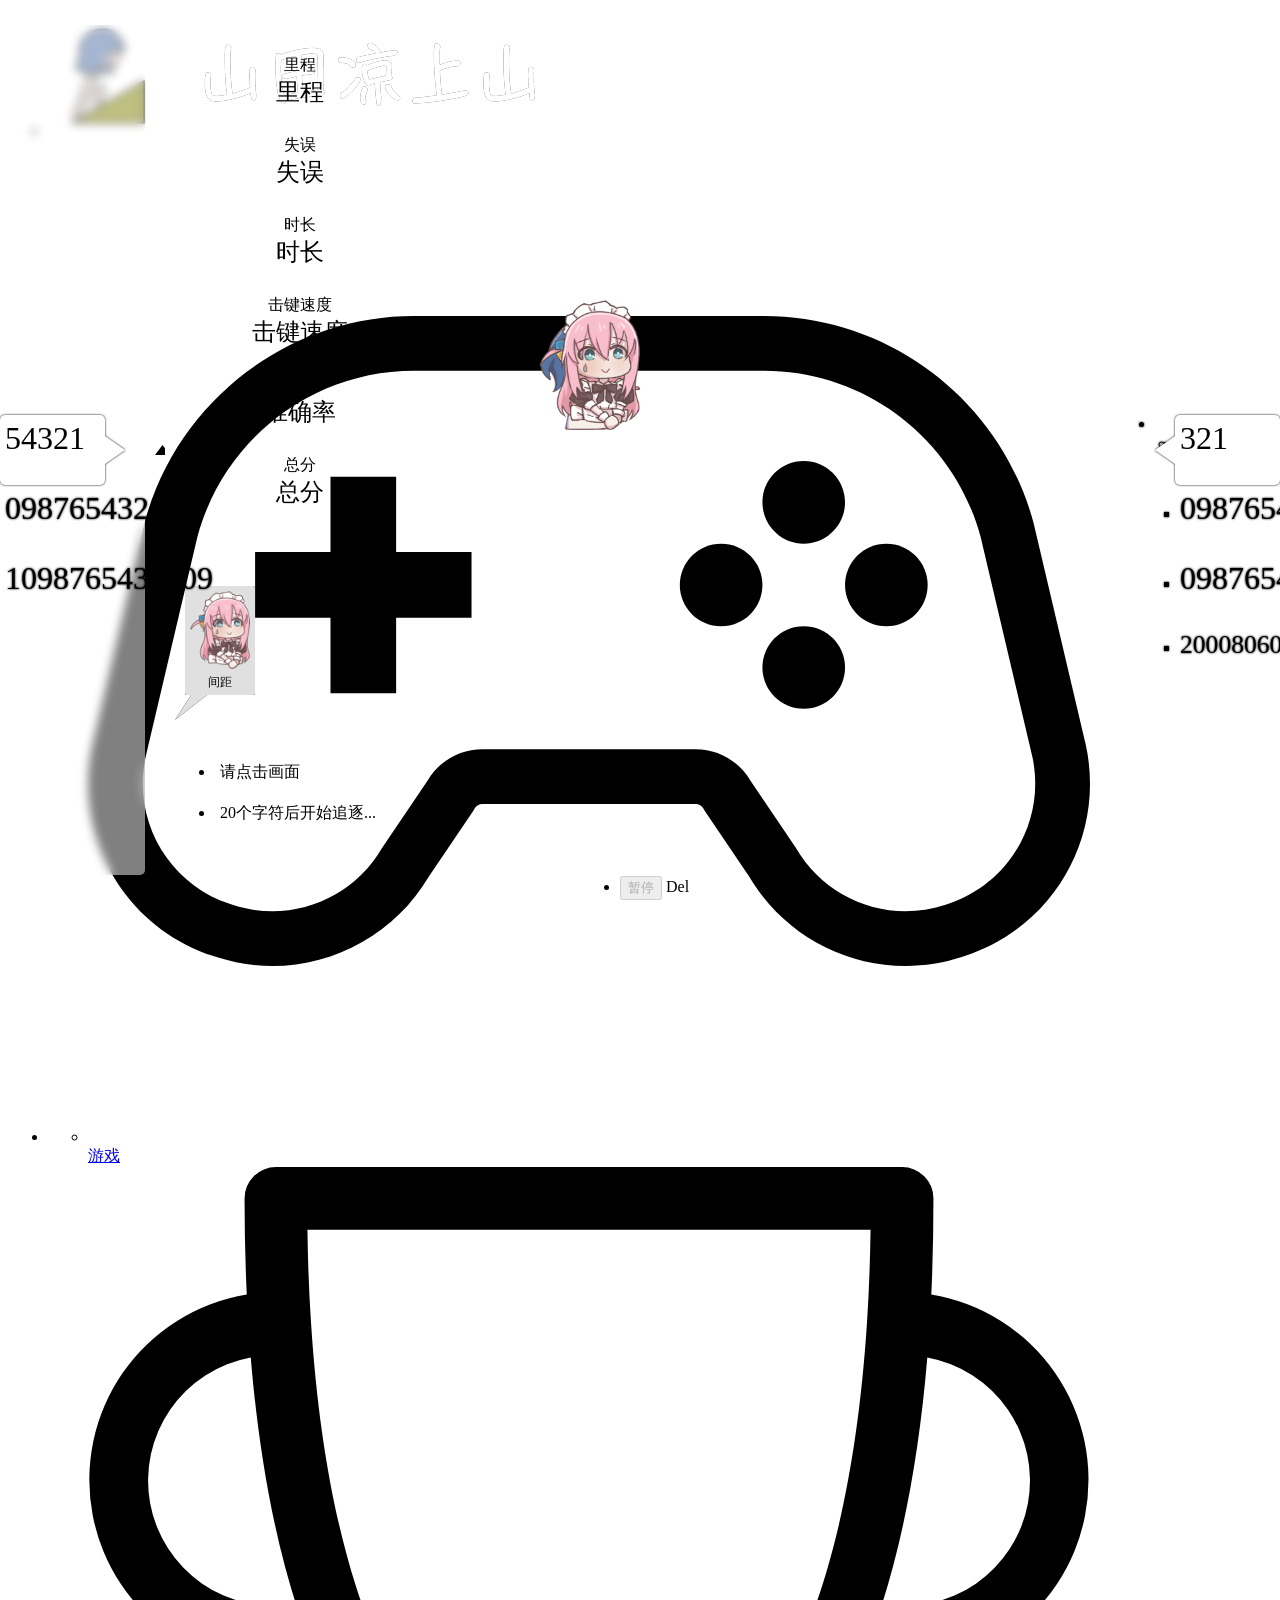
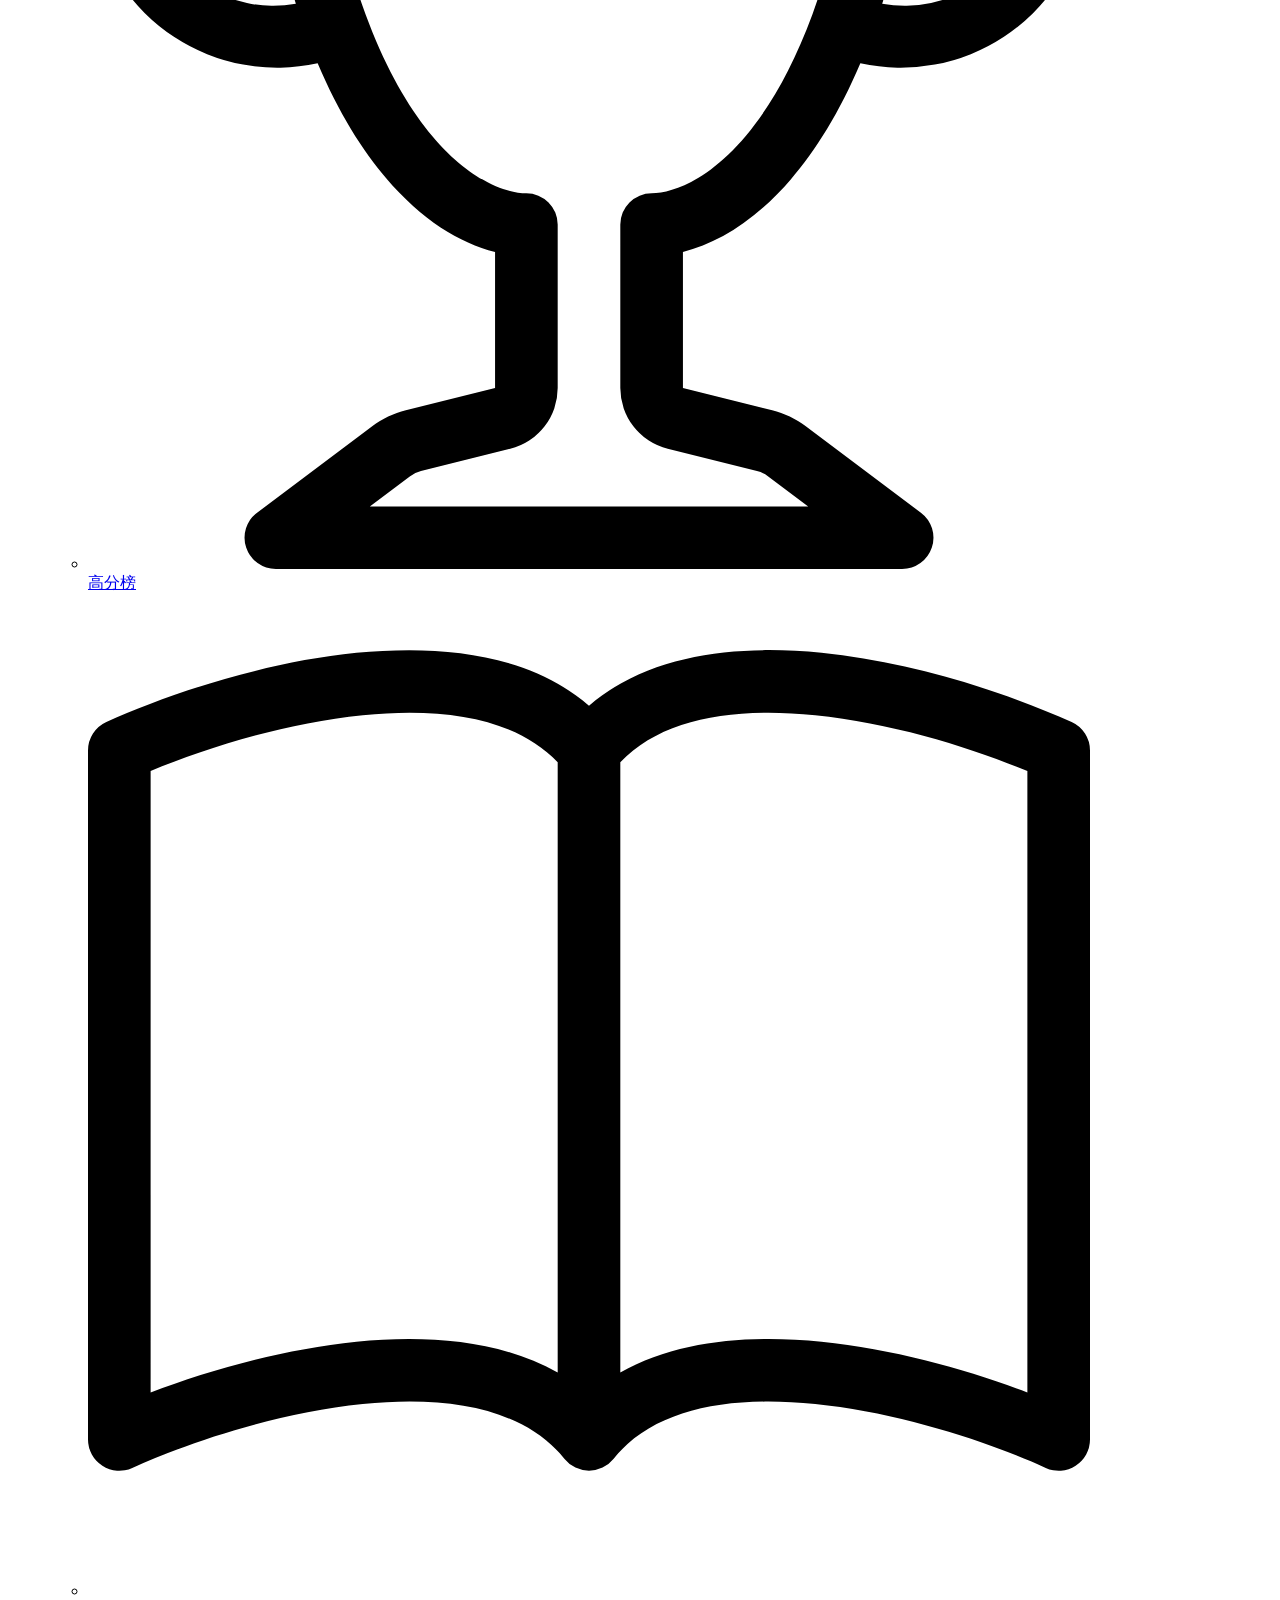
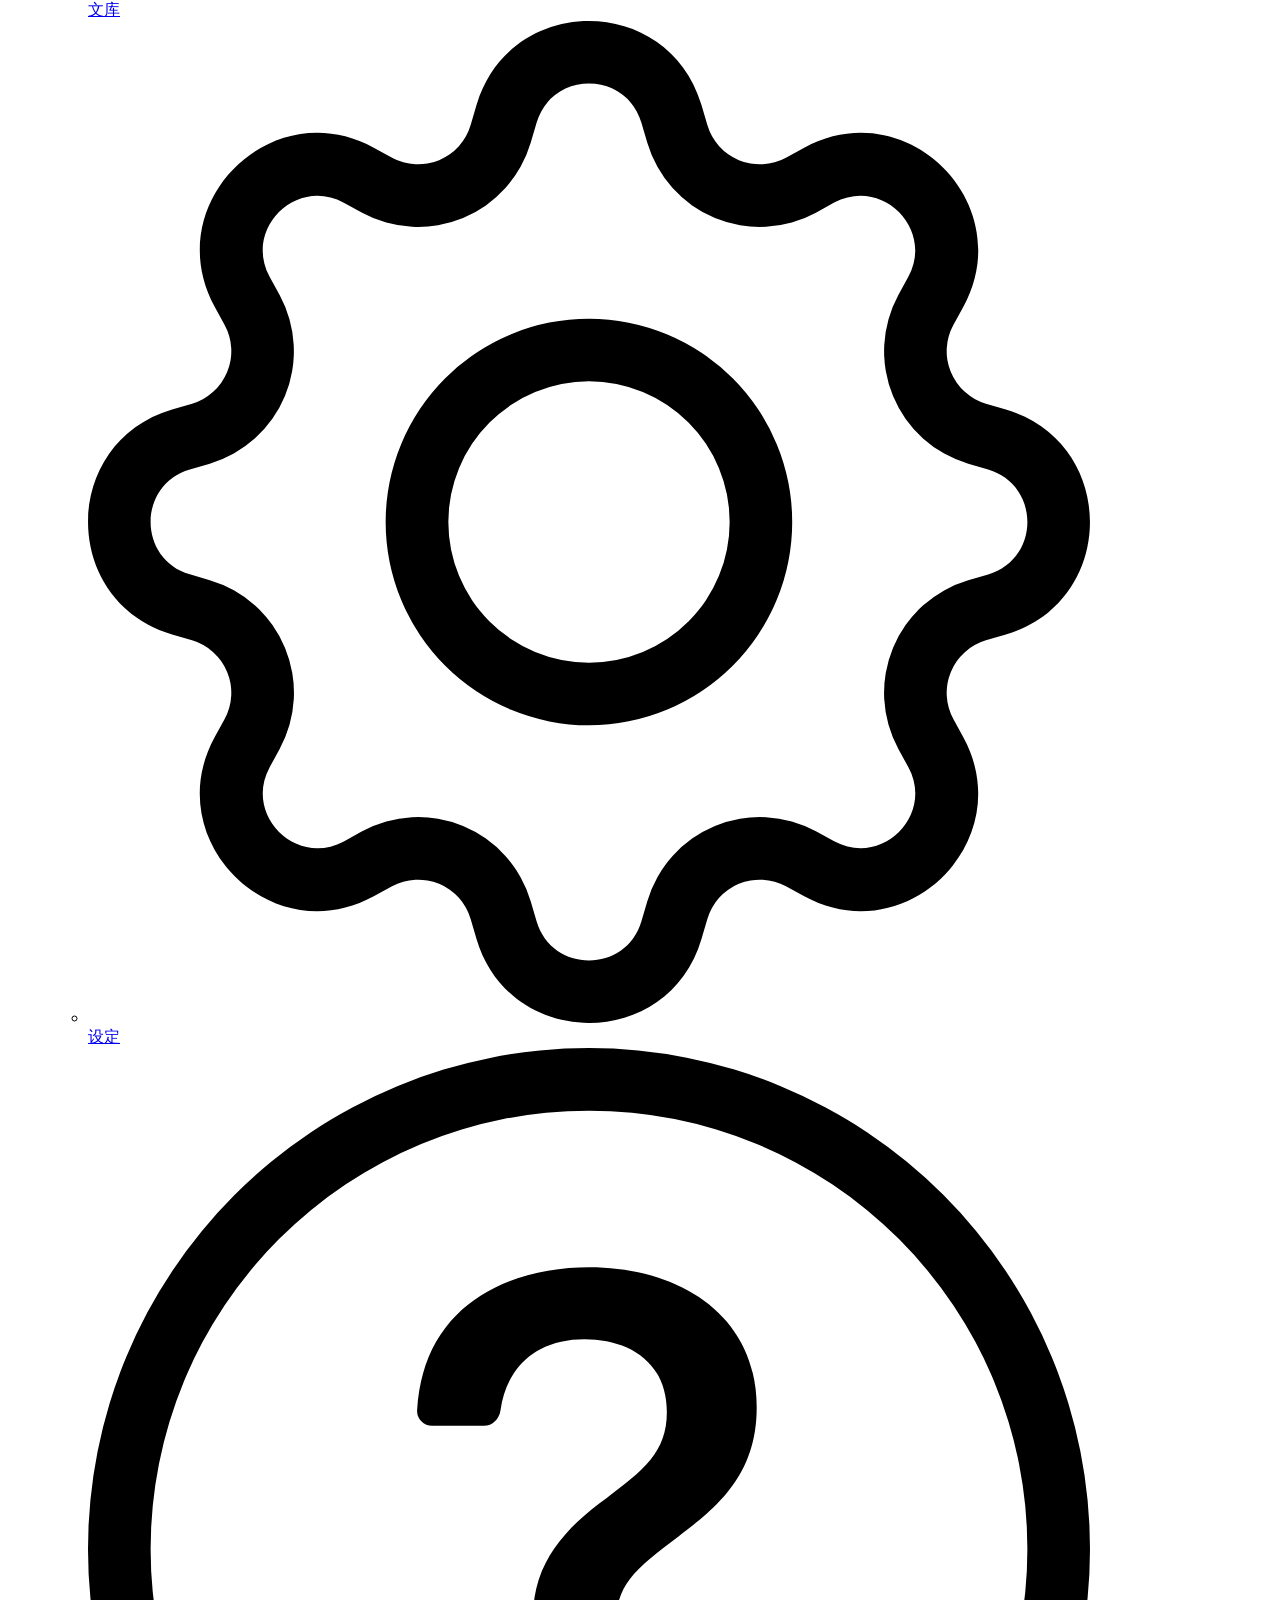
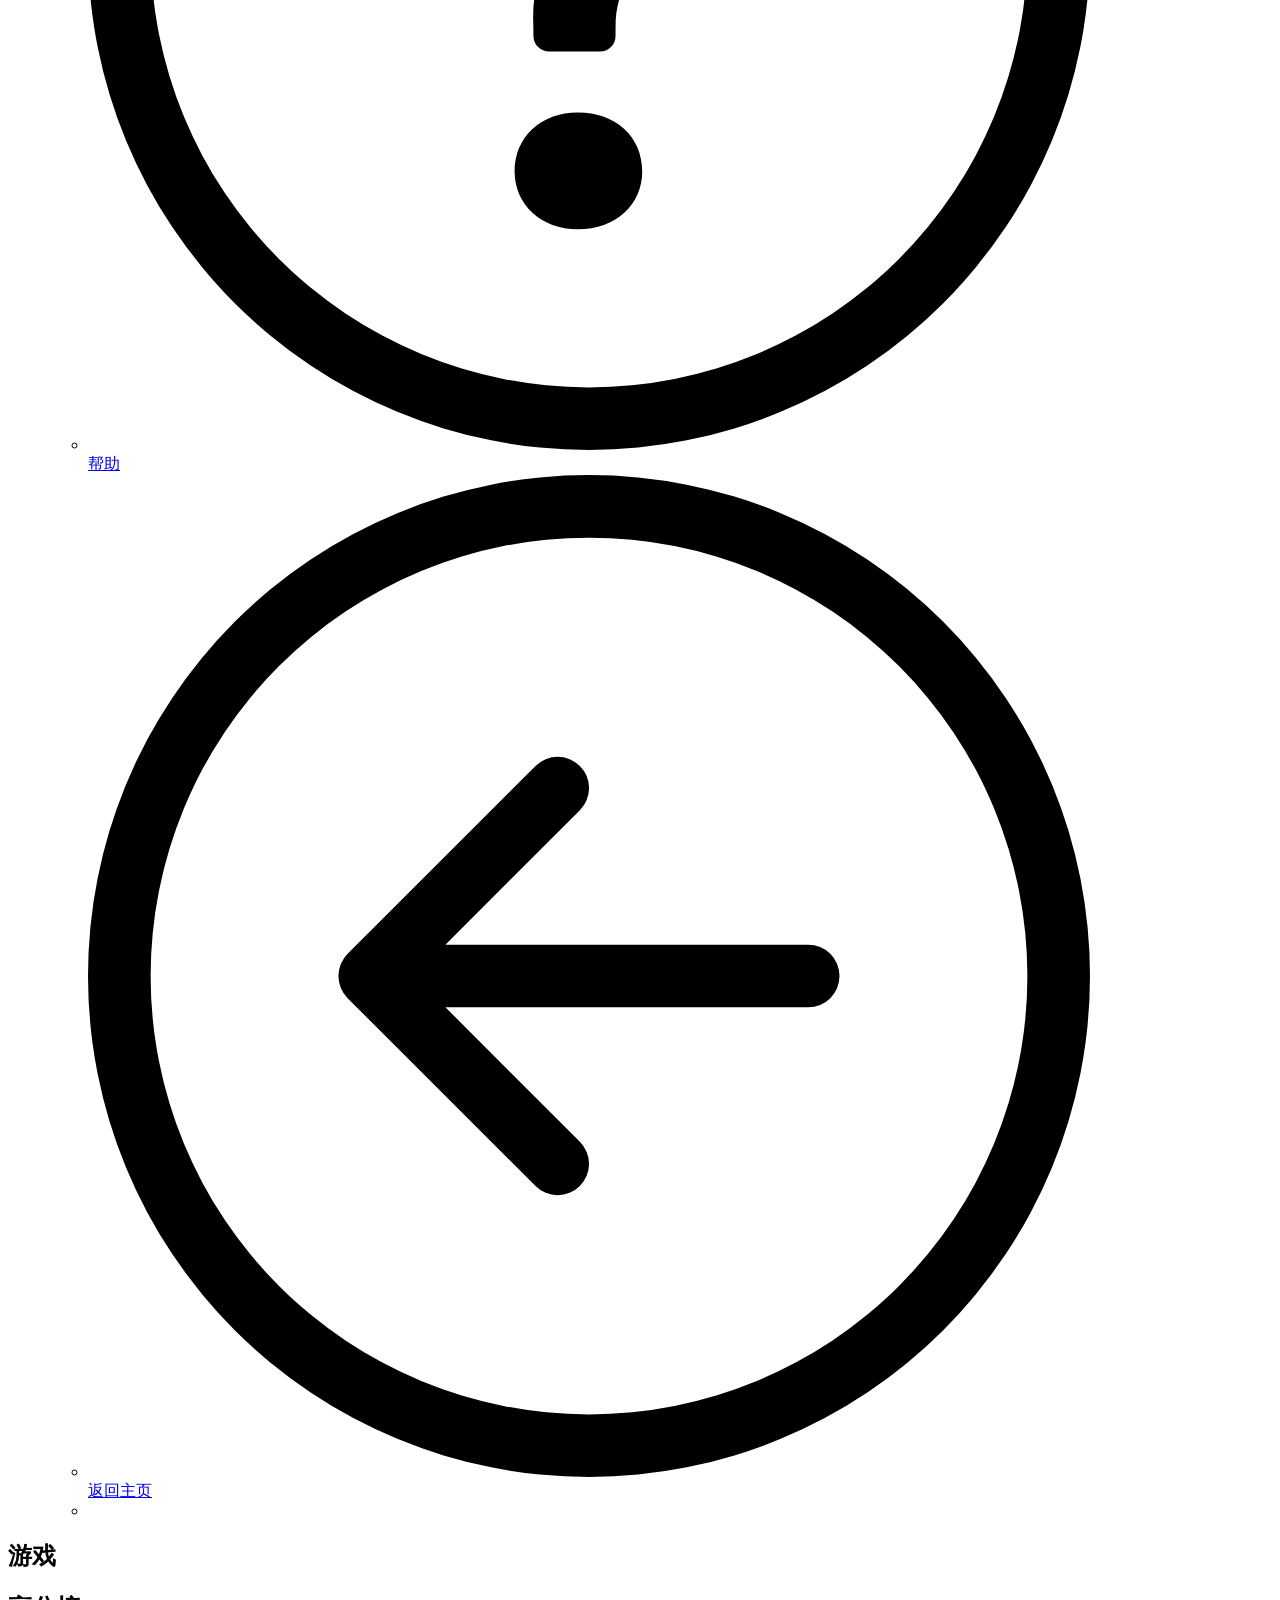
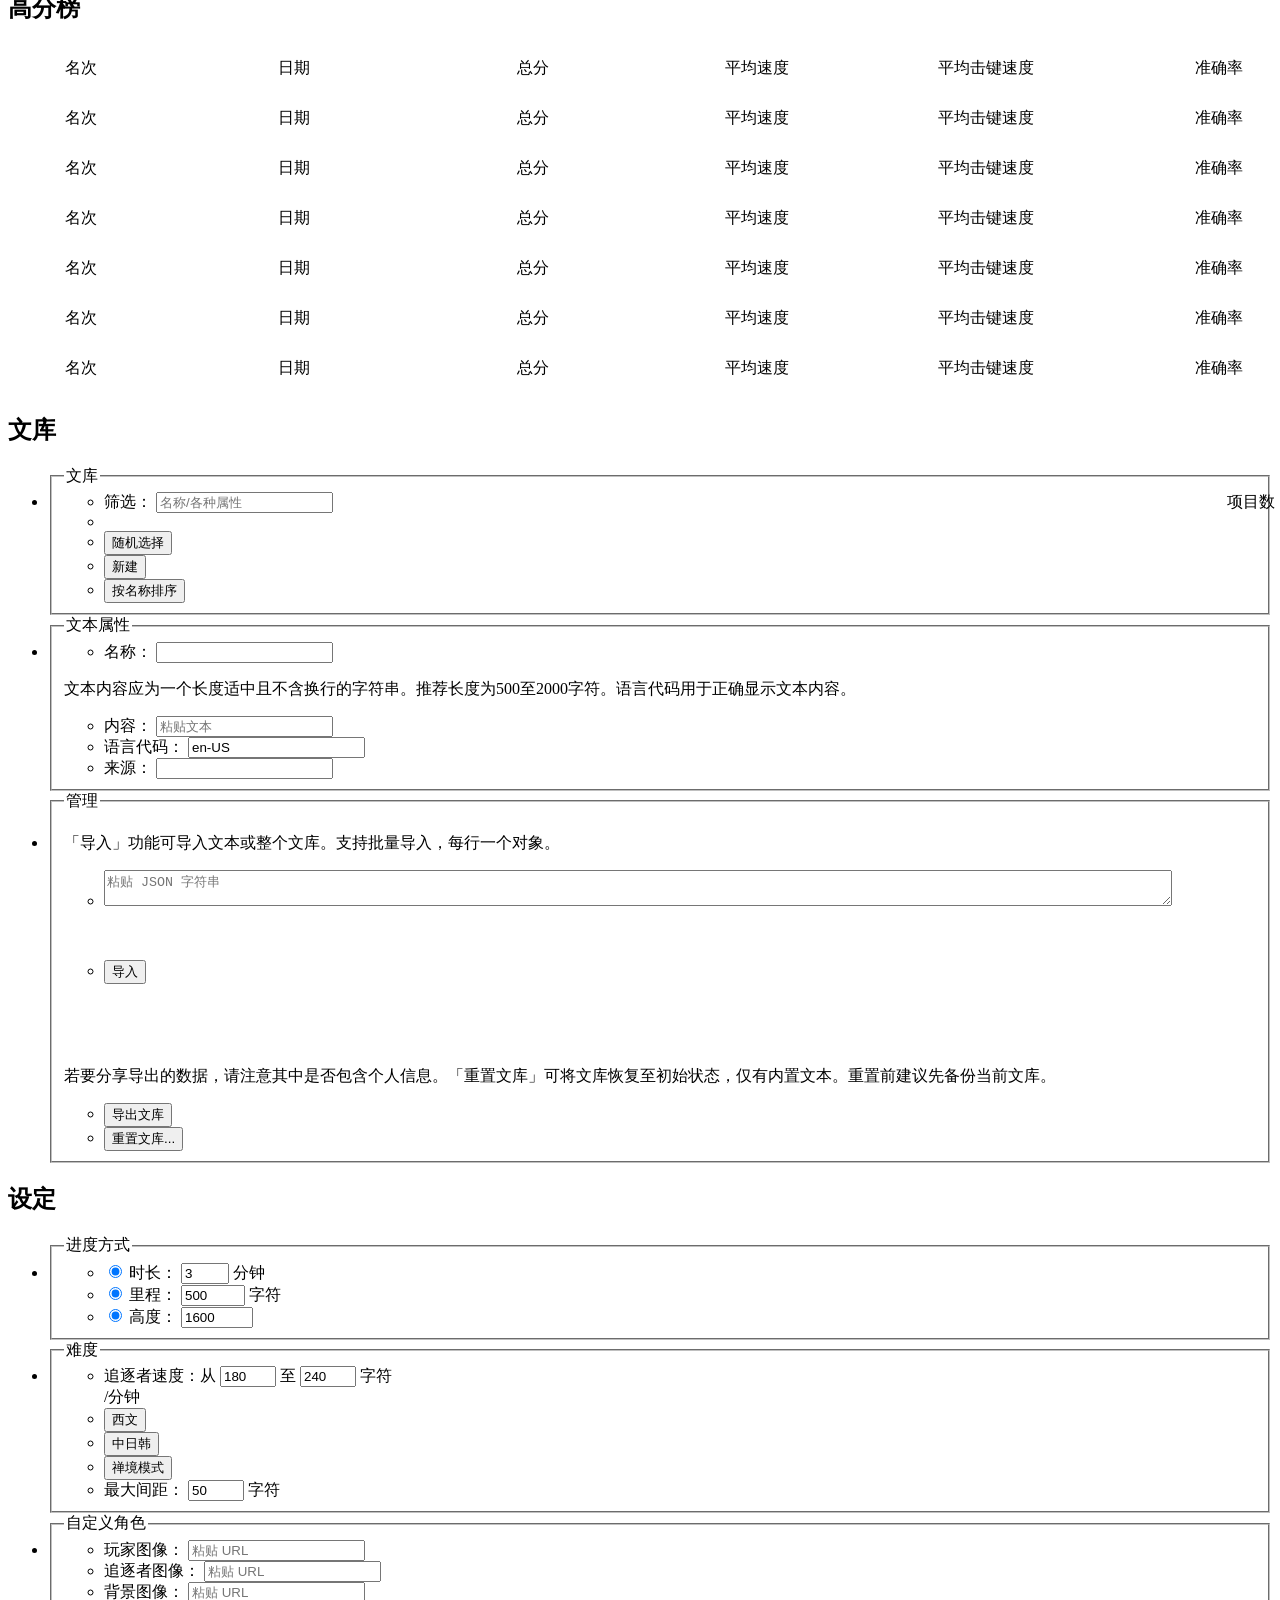
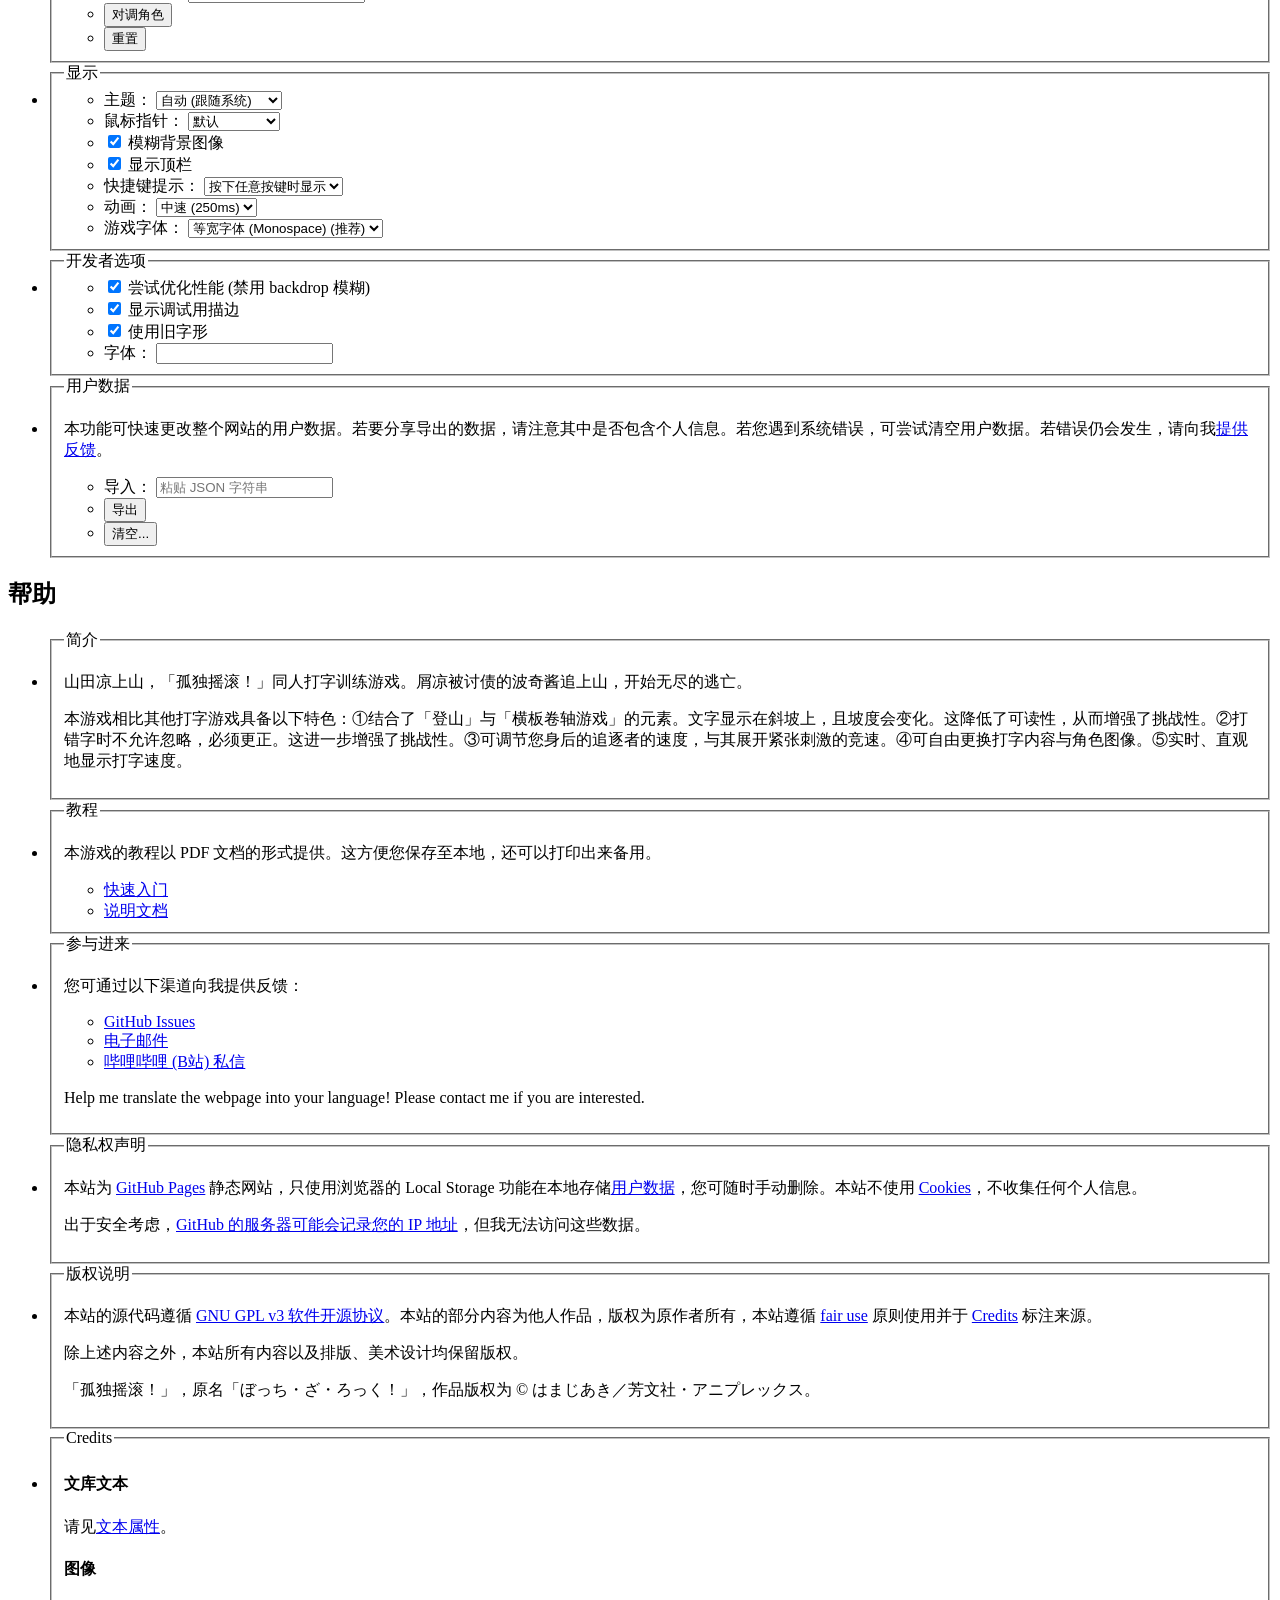
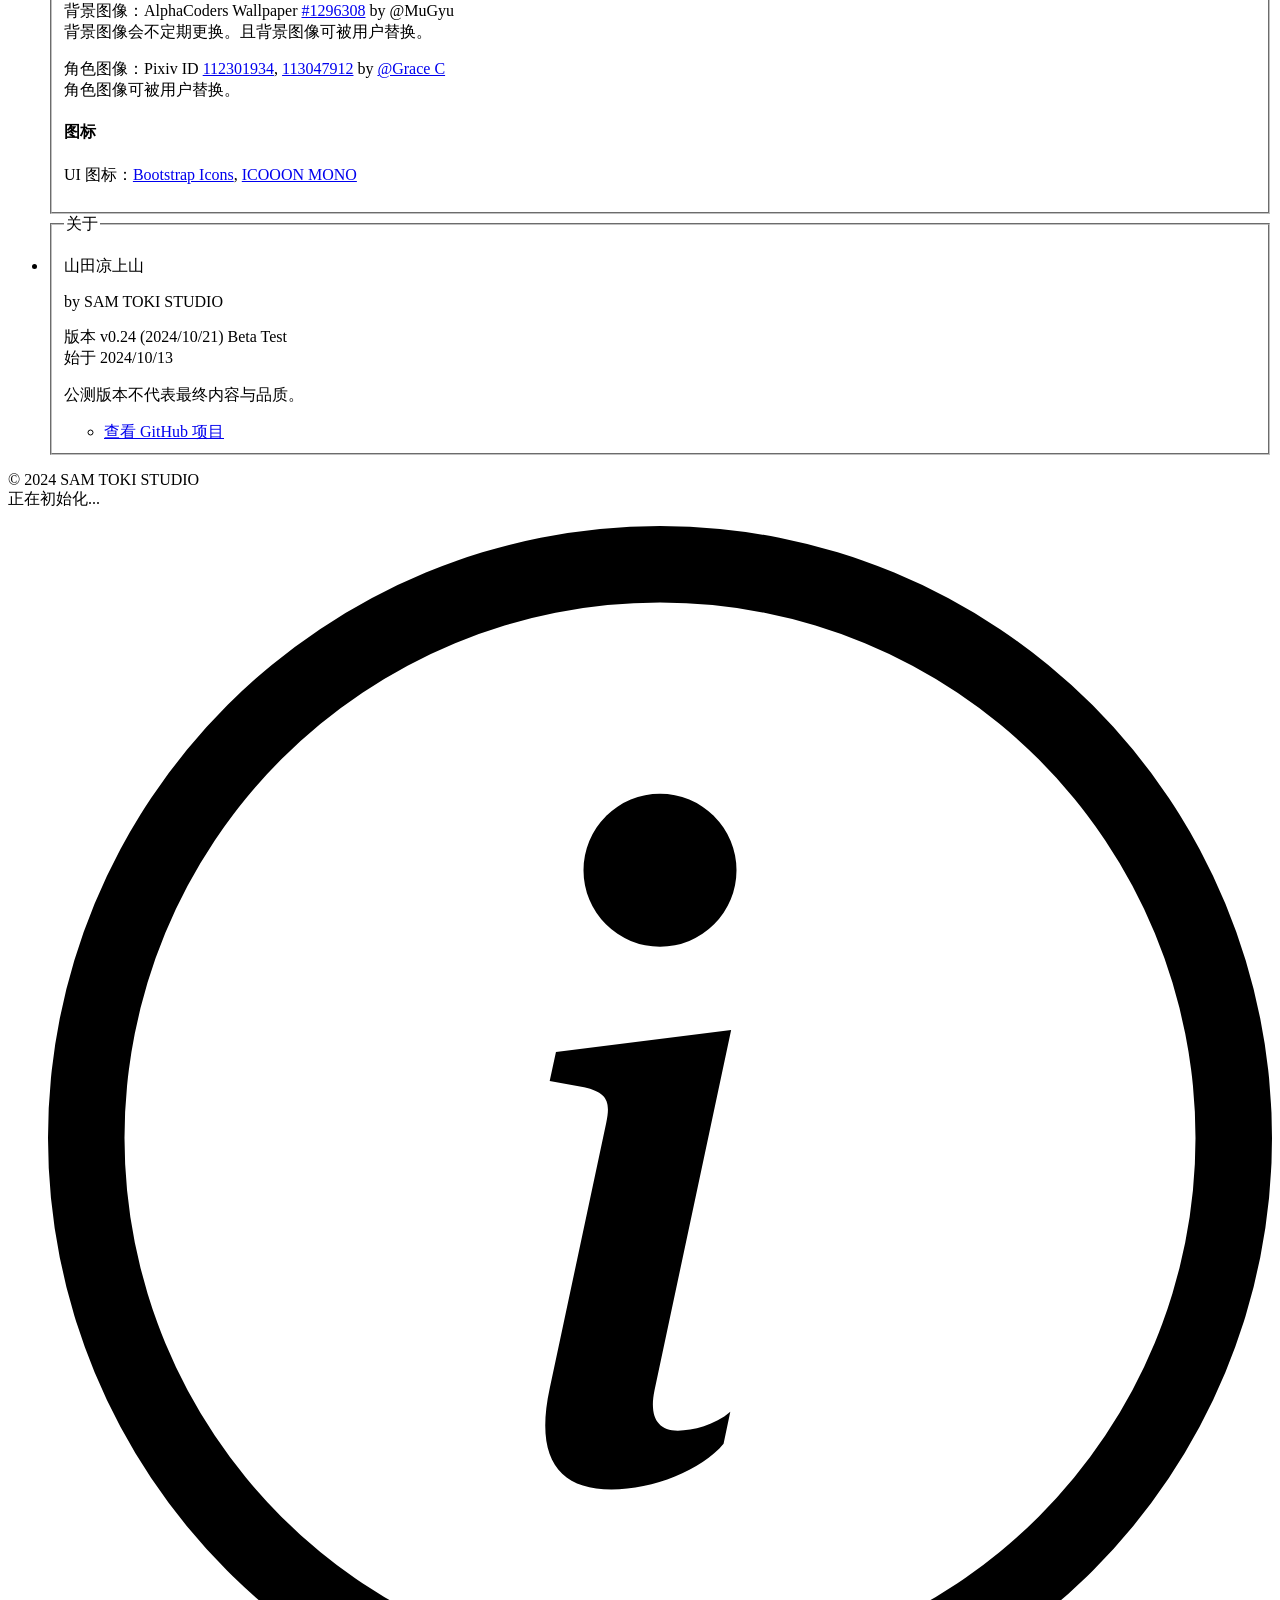
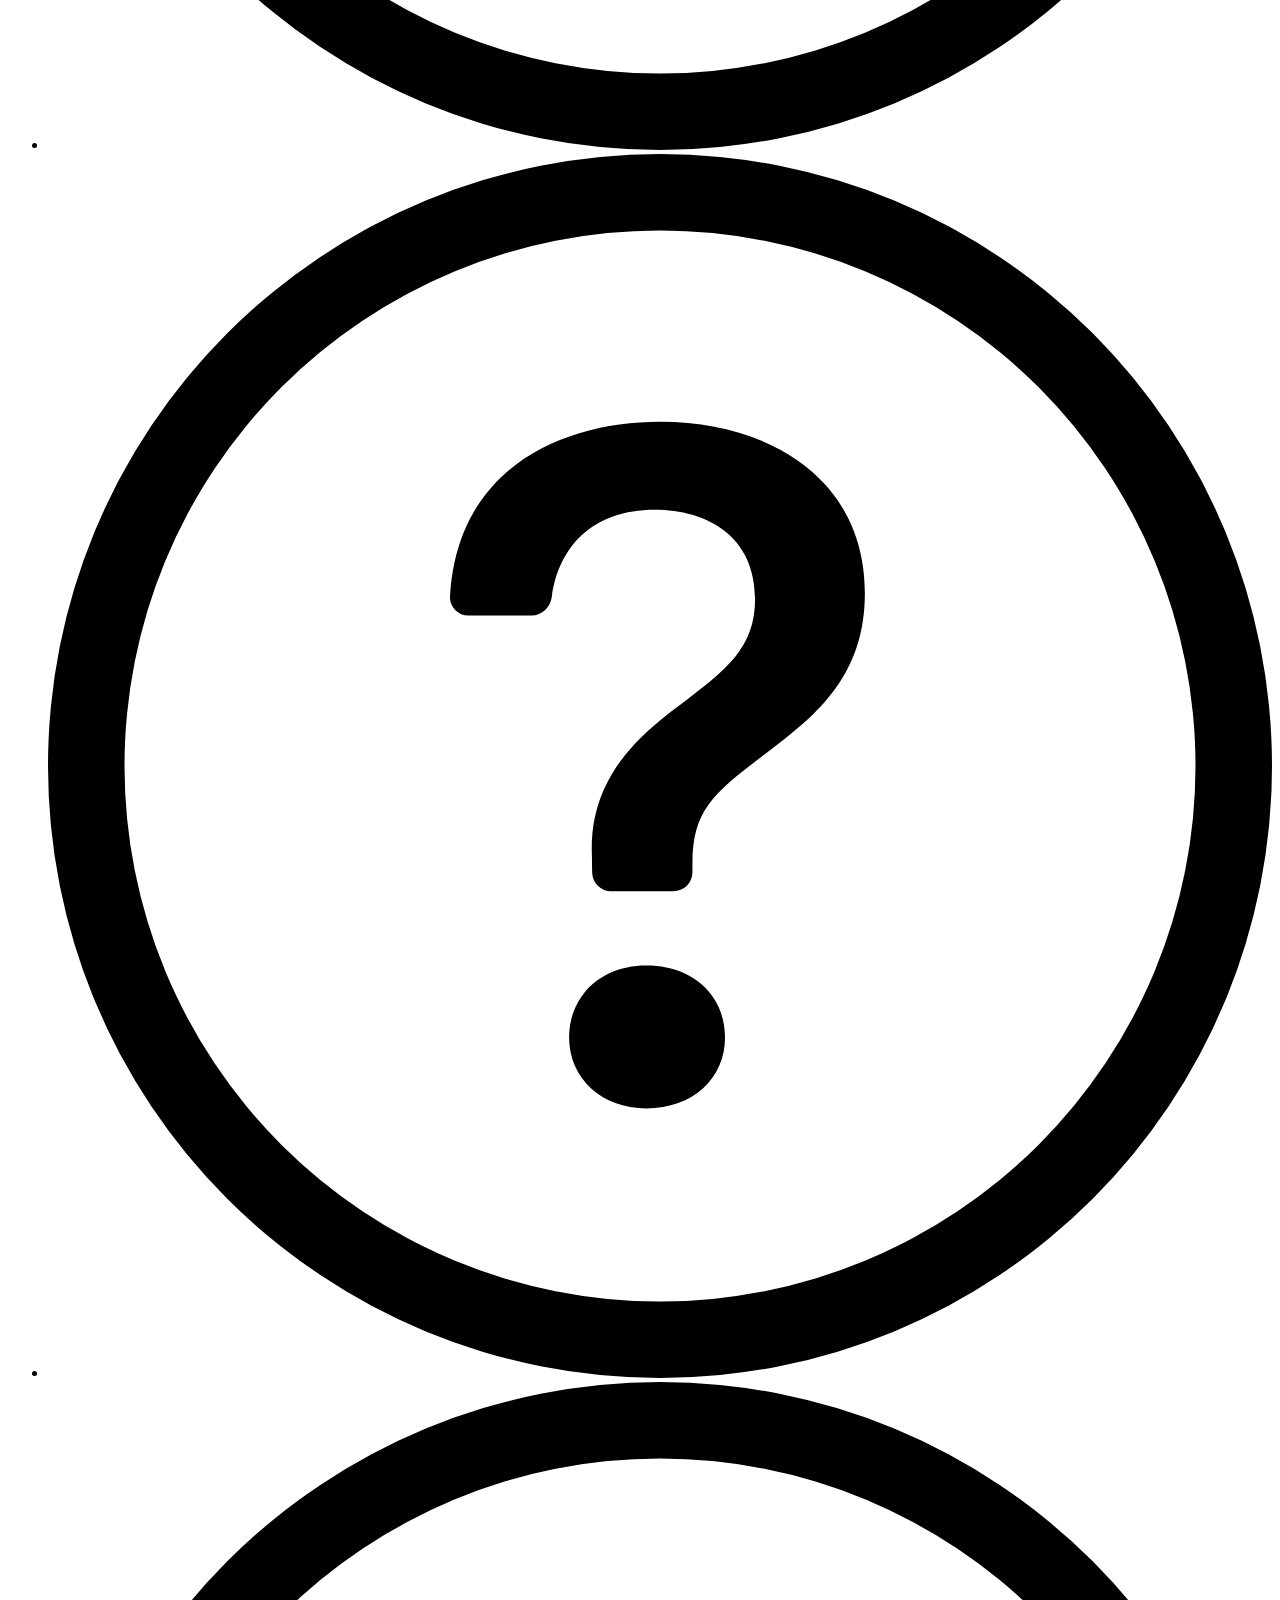
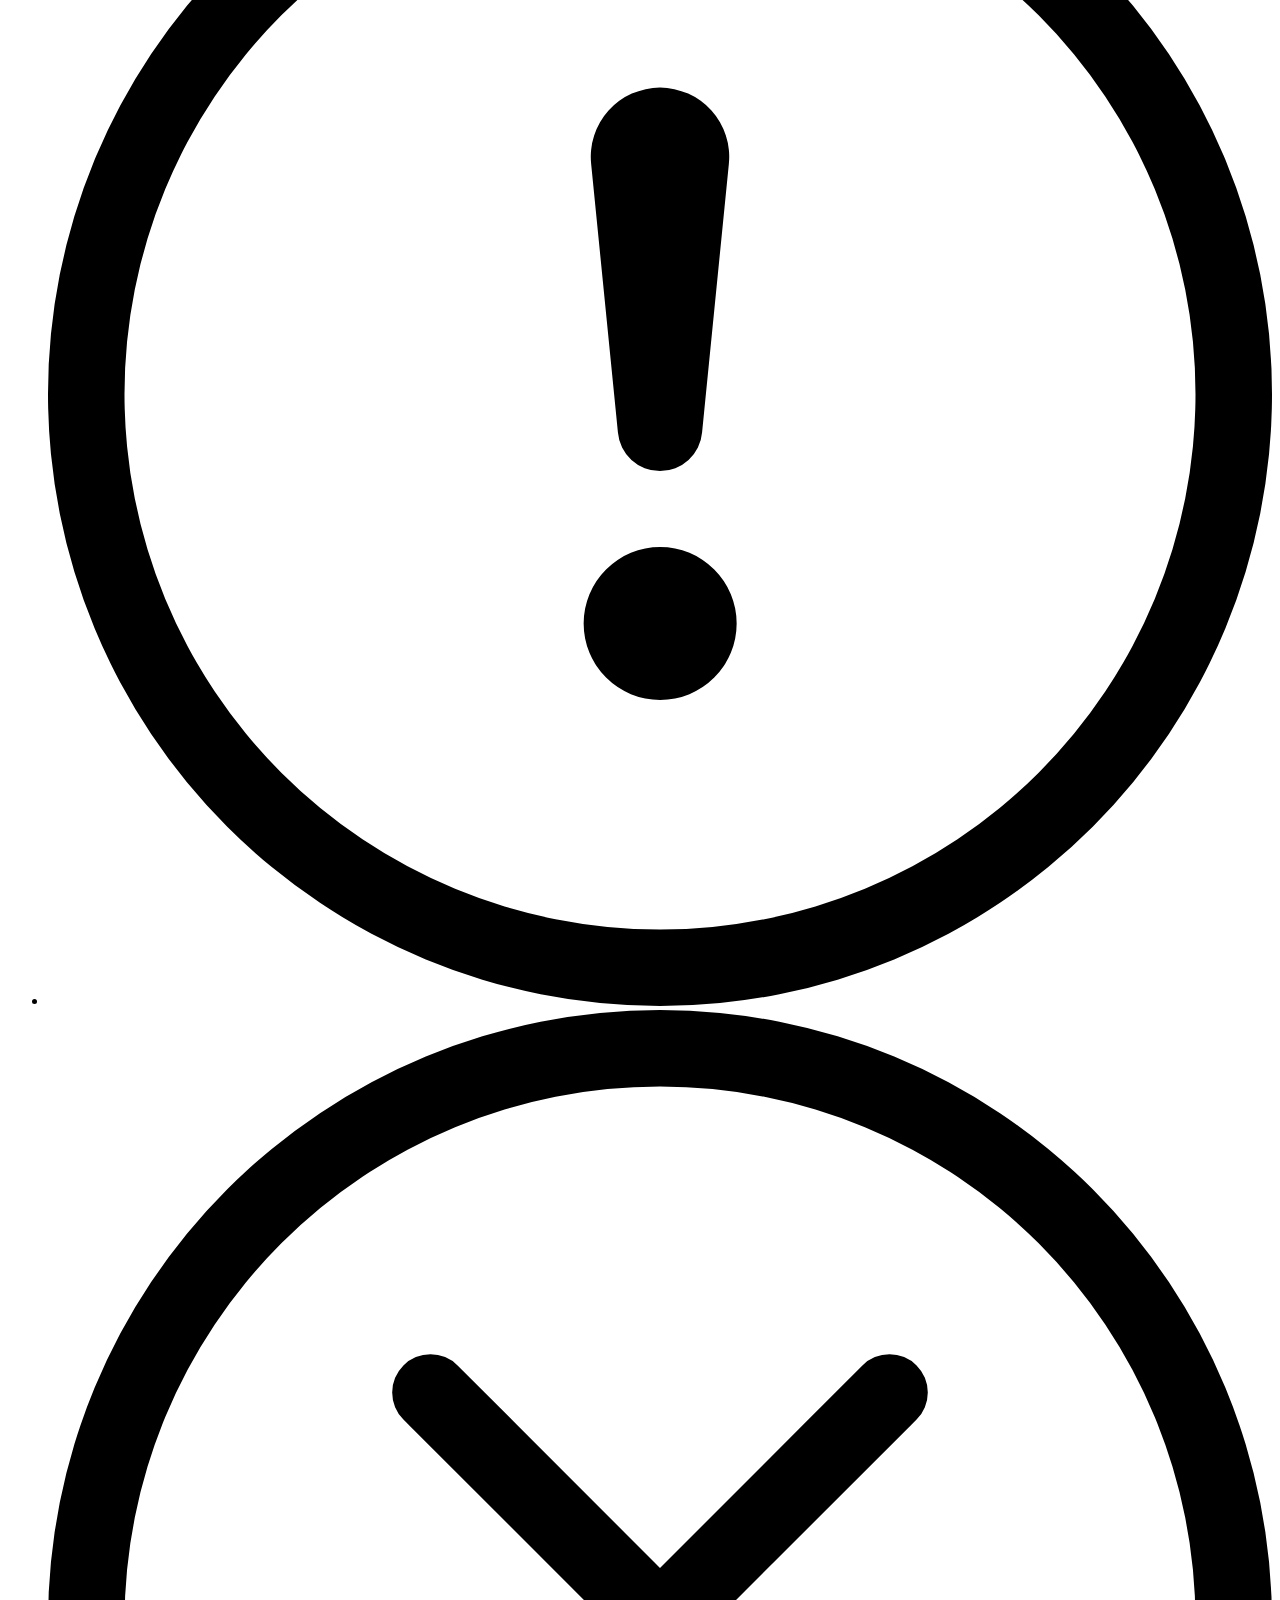
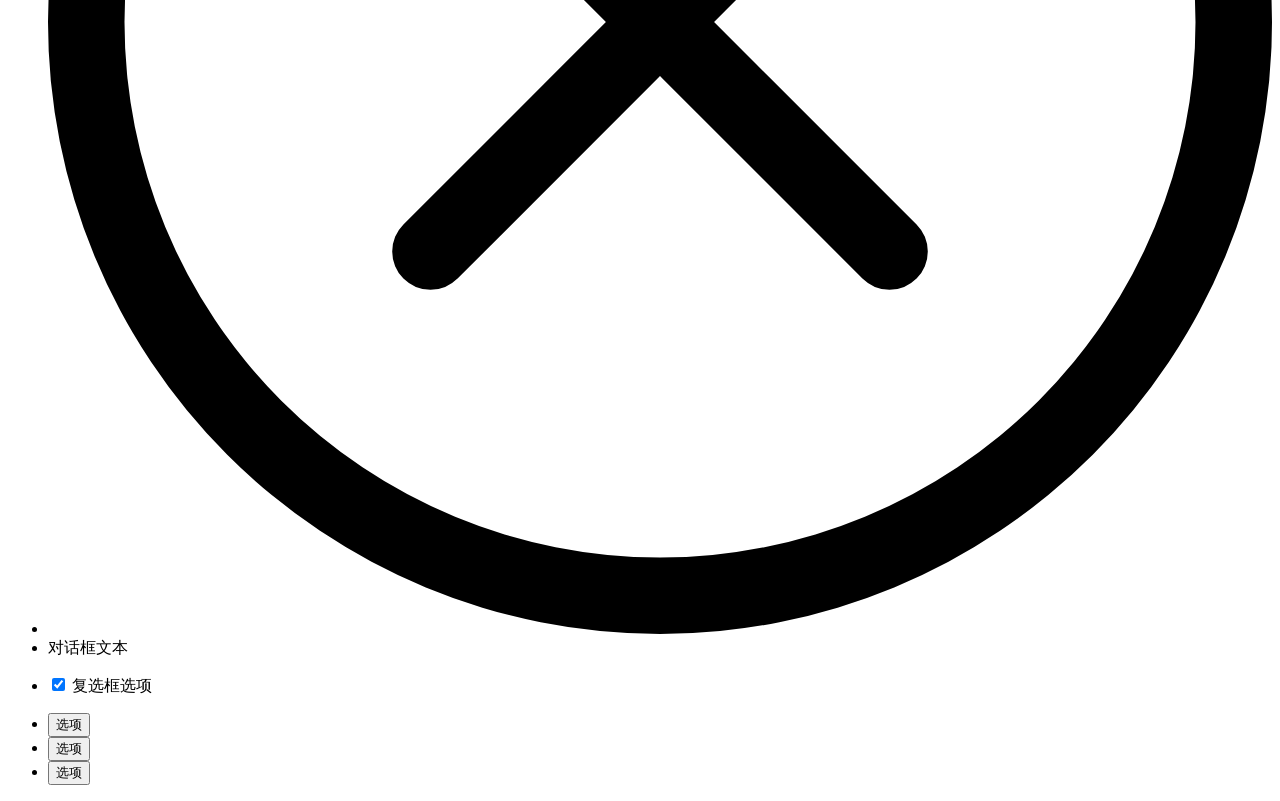
==== commit 44c7dec9: "v0.24 Remove redundant UI elements." ====
--- a/PROJECT/index.html
+++ b/PROJECT/index.html
@@ -10,7 +10,7 @@
 		<meta name="viewport" content="width=device-width, initial-scale=1.0" />
 		<meta name="description" content="山田凉上山，「孤独摇滚！」同人打字训练游戏。屑凉被讨债的波奇酱追上山，开始无尽的逃亡。" />
 		<meta name="keywords" content="Sam Toki, SAM TOKI STUDIO, 山田凉上山, Yamanobo-Ryou, 山登リョウ, 孤独摇滚, Bocchi the Rock, 打字训练, 打字游戏, Typing game" />
-		<meta name="version" content="v0.23 (2024/10/20) Beta Test. Since 2024/10/13." />
+		<meta name="version" content="v0.24 (2024/10/21) Beta Test. Since 2024/10/13." />
 		<meta name="author" content="Sam Toki" />
 		<meta name="copyright" content="(C) 2024 SAM TOKI STUDIO" />
 		<title>山田凉上山</title>
@@ -370,7 +370,7 @@
 											</li>
 											<li class="Ctrl Box">
 												<div class="ScrollingNumber" id="ScrollingNumber_GameSpeed2">
-													<span>1</span><span>0</span><span>9</span><span>8</span><span>7</span><span>6</span><span>5</span><span>4</span><span>3</span><span>2</span><span>1</span><span>0</span><span>9</span>
+													<span>0</span><span>9</span><span>8</span><span>7</span><span>6</span><span>5</span><span>4</span><span>3</span><span>2</span><span>1</span><span>0</span>
 												</div>
 											</li>
 											<li class="Ctrl Box">
@@ -1526,12 +1526,12 @@
 											</li>
 											<li class="Ctrl Box">
 												<div class="ScrollingNumber" id="ScrollingNumber_GameAltitude2">
-													<span>1</span><span>0</span><span>9</span><span>8</span><span>7</span><span>6</span><span>5</span><span>4</span><span>3</span><span>2</span><span>1</span><span>0</span><span>9</span>
+													<span>0</span><span>9</span><span>8</span><span>7</span><span>6</span><span>5</span><span>4</span><span>3</span><span>2</span><span>1</span><span>0</span>
 												</div>
 											</li>
 											<li class="Ctrl Box">
 												<div class="ScrollingNumber" id="ScrollingNumber_GameAltitude3">
-													<span>1</span><span>0</span><span>9</span><span>8</span><span>7</span><span>6</span><span>5</span><span>4</span><span>3</span><span>2</span><span>1</span><span>0</span><span>9</span>
+													<span>0</span><span>9</span><span>8</span><span>7</span><span>6</span><span>5</span><span>4</span><span>3</span><span>2</span><span>1</span><span>0</span>
 												</div>
 											</li>
 											<li class="Ctrl Box" id="Ctrl_GameAltitude4">
@@ -2023,7 +2023,7 @@
 							<legend>关于</legend>
 							<p>山田凉上山</p>
 							<p>by SAM TOKI STUDIO</p>
-							<p>版本 v0.23 (<time datetime="2024-10-20" pubdate="pubdate">2024/10/20</time>) Beta Test<br />
+							<p>版本 v0.24 (<time datetime="2024-10-21" pubdate="pubdate">2024/10/21</time>) Beta Test<br />
 								始于 2024/10/13</p>
 							<p>公测版本不代表最终内容与品质。</p>
 							<ul class="CtrlGroup BelowParagraph">
--- a/PROJECT/styles/style.css
+++ b/PROJECT/styles/style.css
@@ -255,7 +255,7 @@
 					top: calc(-45px * 5);
 				}
 				#ScrollingNumber_GameSpeed2 {
-					top: calc(-45px * 11);
+					top: calc(-45px * 10);
 				}
 				#ScrollingNumber_GameSpeed3 {
 					top: calc(15px - 30px * 11);
@@ -324,10 +324,10 @@
 					top: calc(-45px * 3);
 				}
 				#ScrollingNumber_GameAltitude2 {
-					top: calc(-45px * 11);
+					top: calc(-45px * 10);
 				}
 				#ScrollingNumber_GameAltitude3 {
-					top: calc(-45px * 11);
+					top: calc(-45px * 10);
 				}
 				#ScrollingNumber_GameAltitude4 {
 					top: calc(17.5px - 25px * 6);
@@ -553,7 +553,7 @@
 						top: calc(-30px * 5);
 					}
 					#ScrollingNumber_GameSpeed2 {
-						top: calc(-30px * 11);
+						top: calc(-30px * 10);
 					}
 					#ScrollingNumber_GameSpeed3 {
 						top: calc(10px - 20px * 11);
@@ -588,10 +588,10 @@
 						top: calc(-30px * 3);
 					}
 					#ScrollingNumber_GameAltitude2 {
-						top: calc(-30px * 11);
+						top: calc(-30px * 10);
 					}
 					#ScrollingNumber_GameAltitude3 {
-						top: calc(-30px * 11);
+						top: calc(-30px * 10);
 					}
 					#ScrollingNumber_GameAltitude4 {
 						top: calc(12px - 16px * 6);
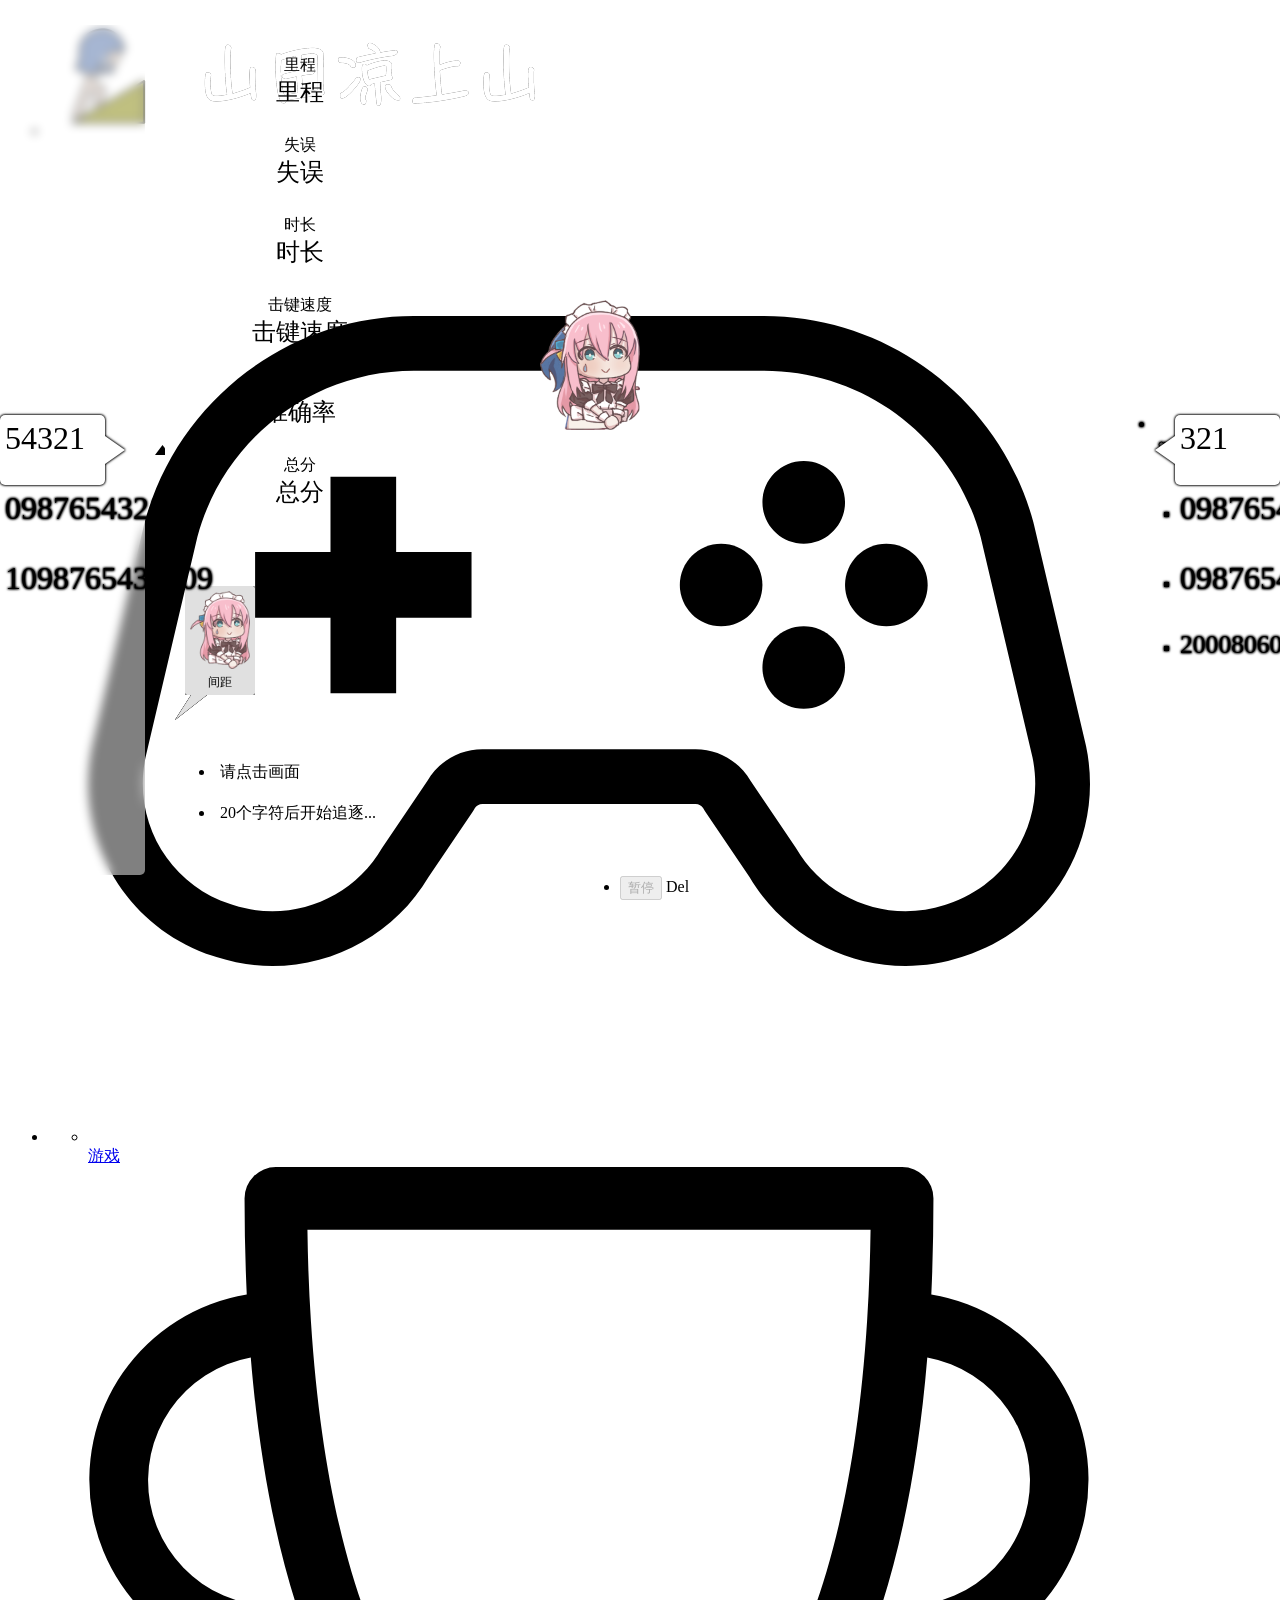
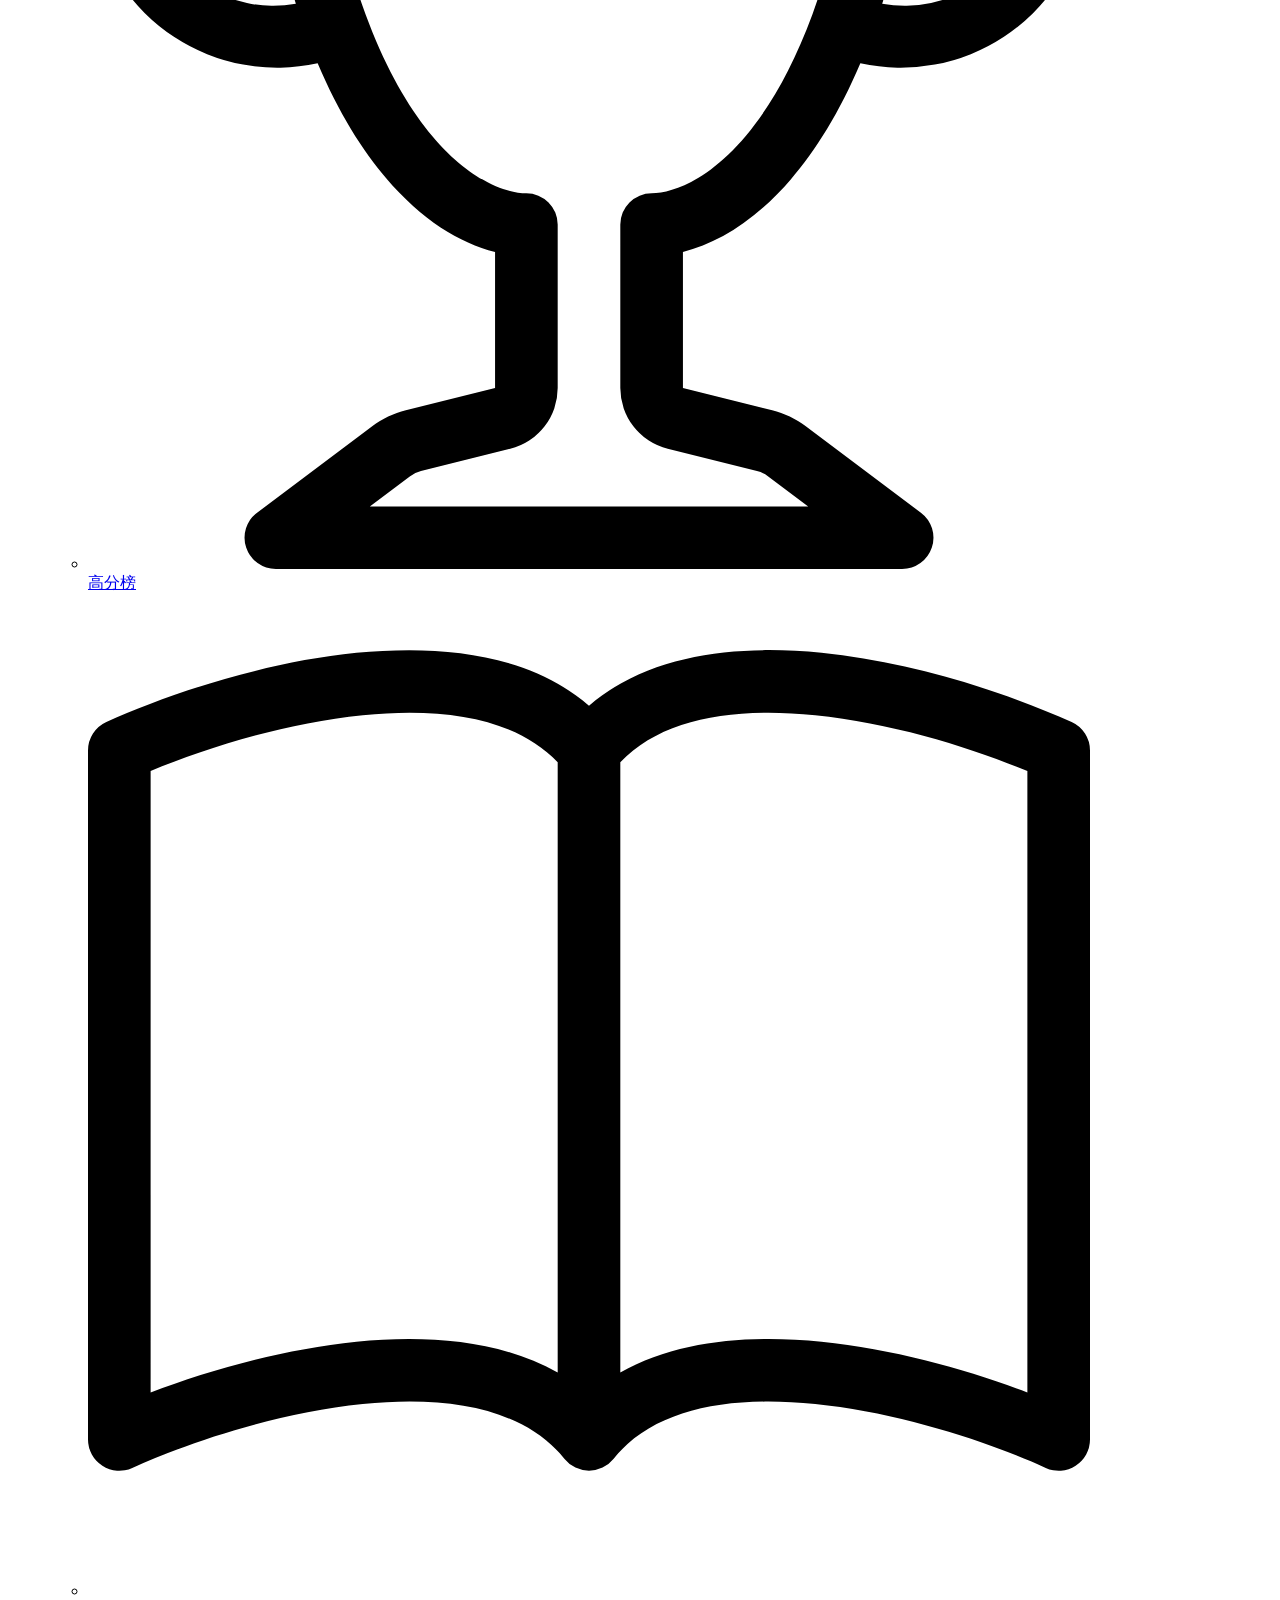
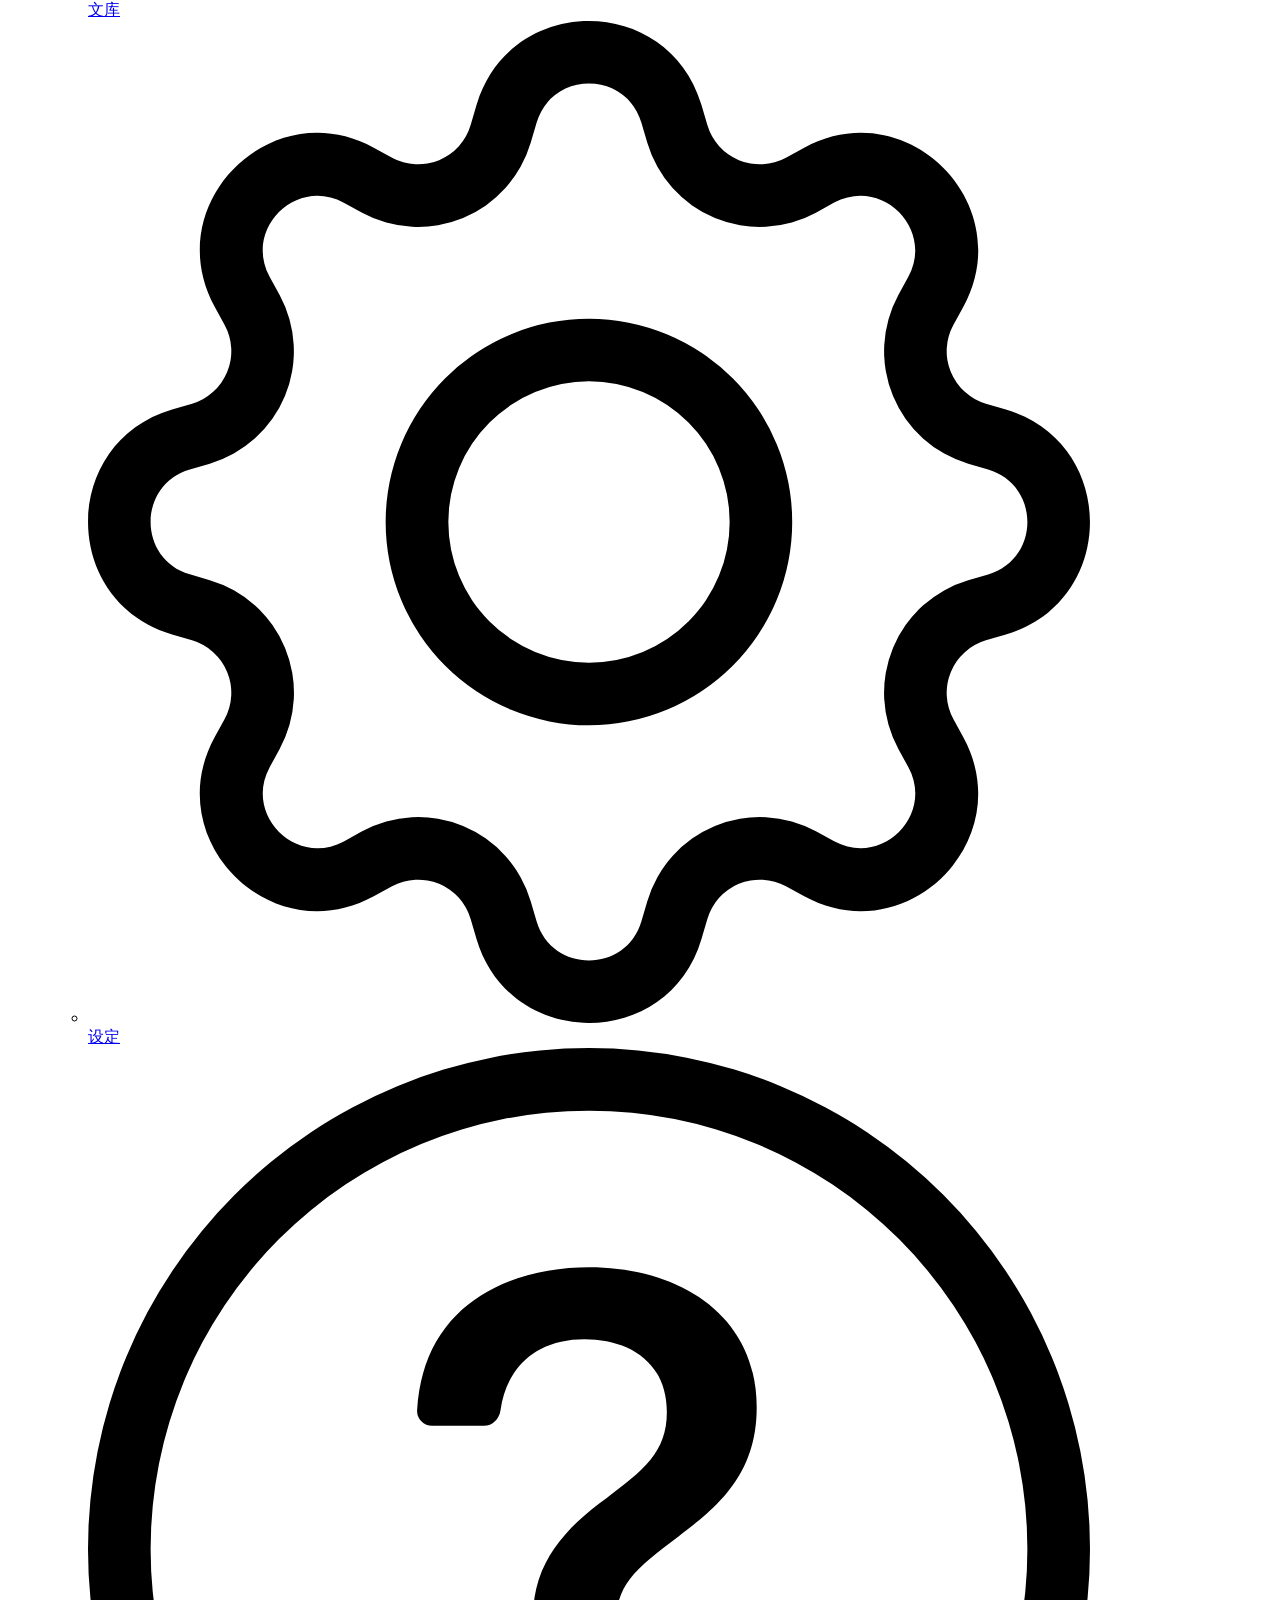
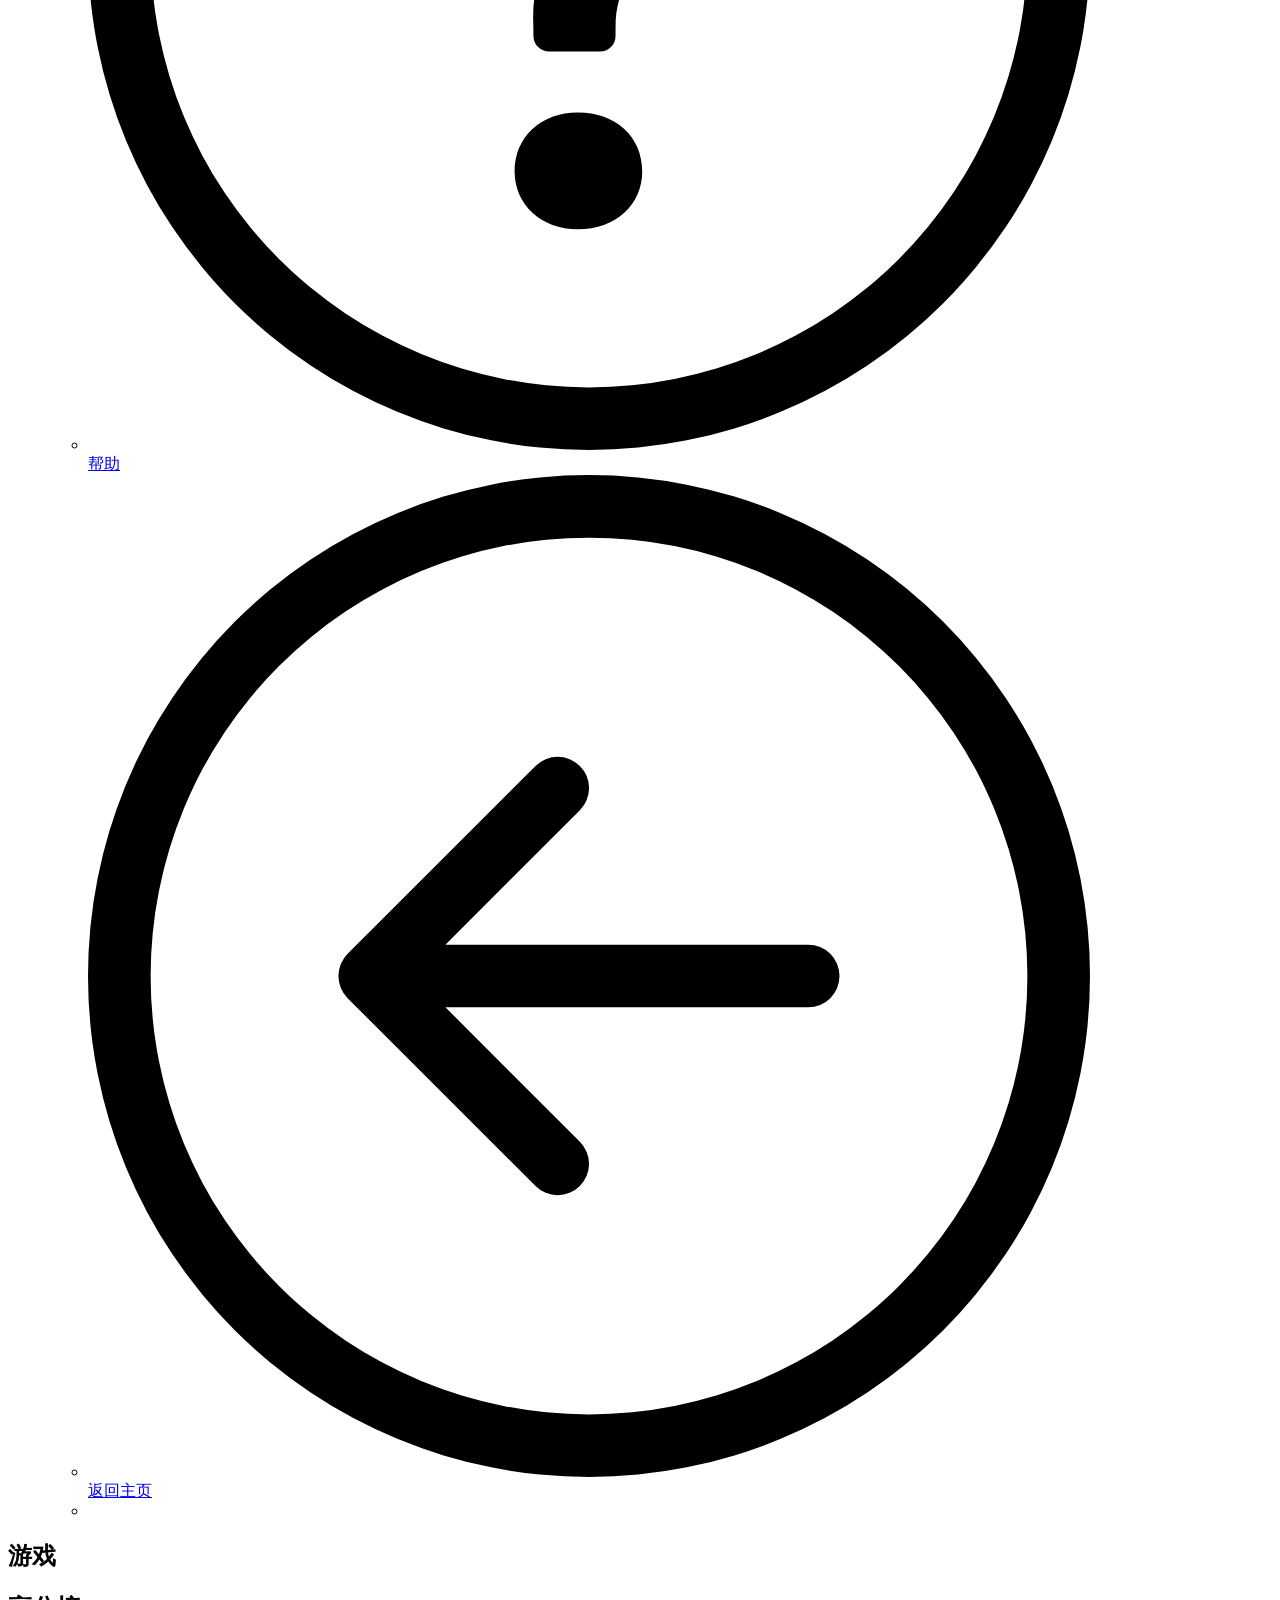
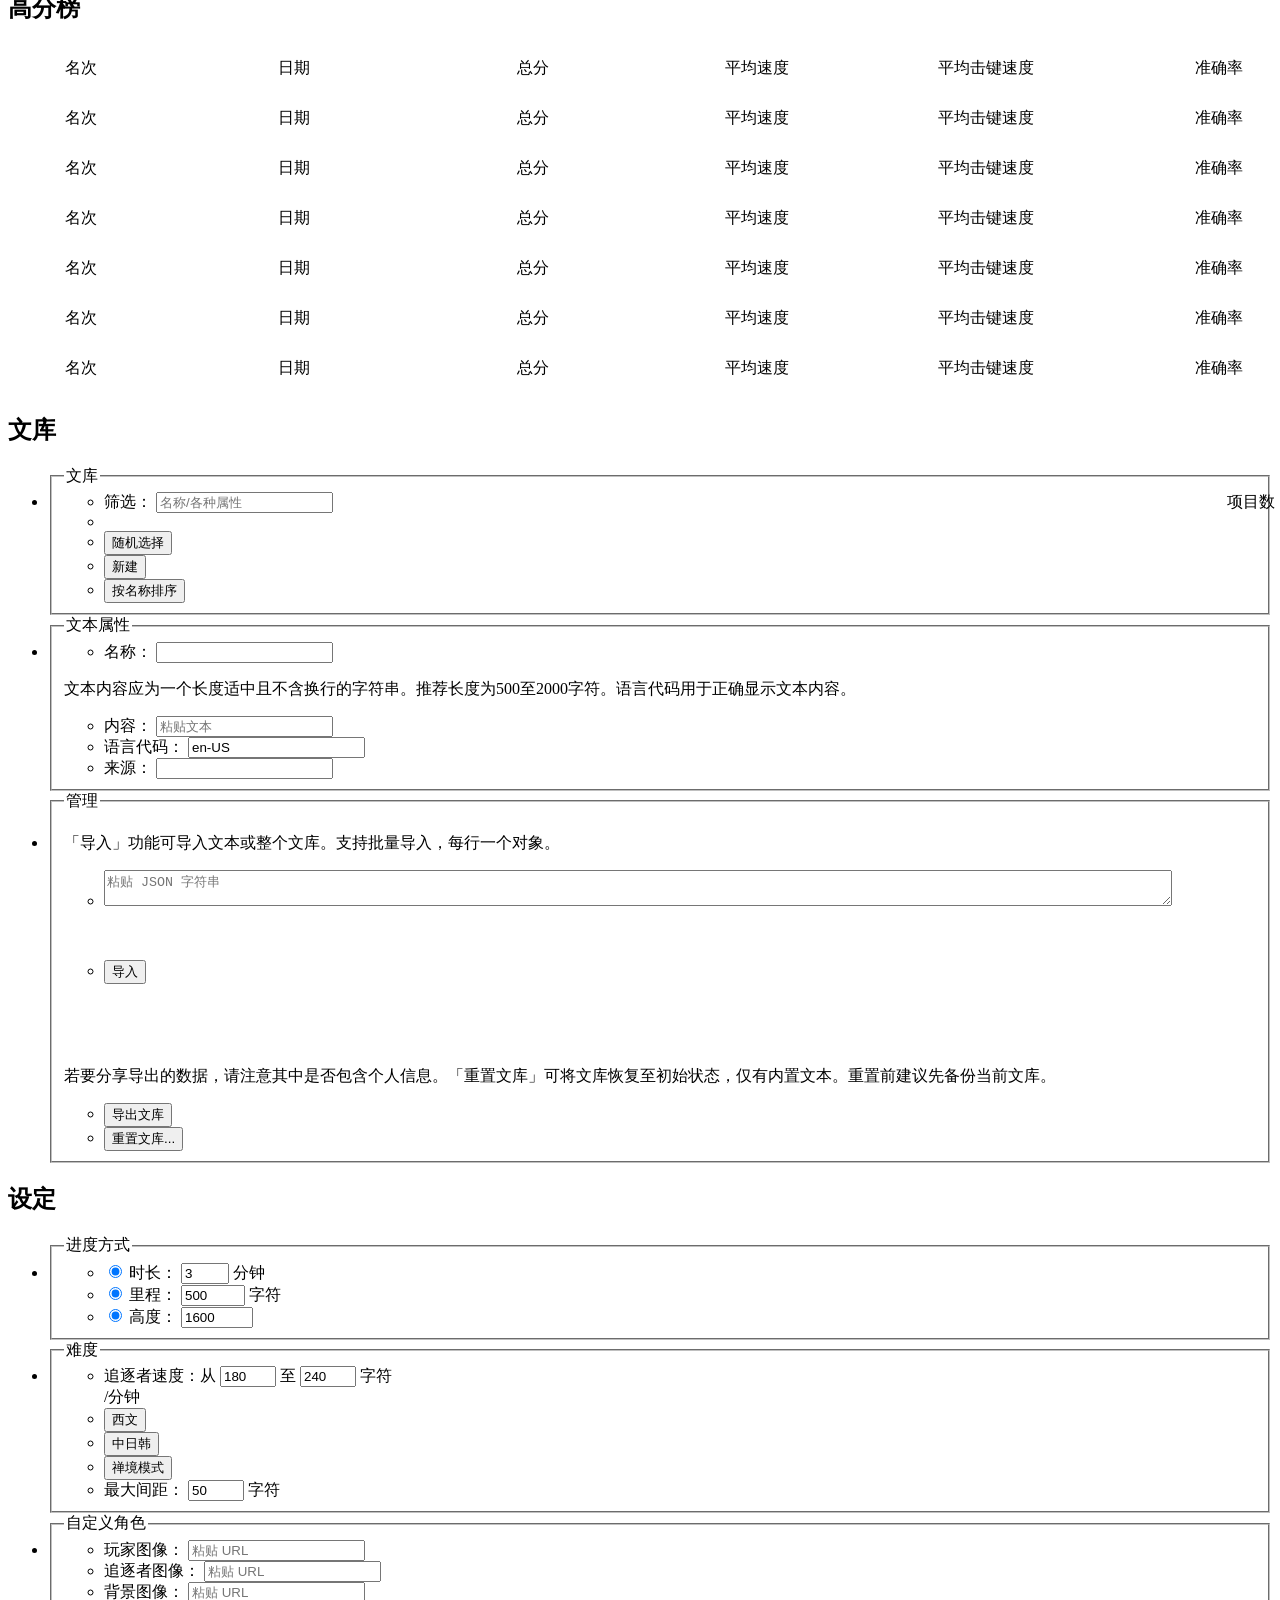
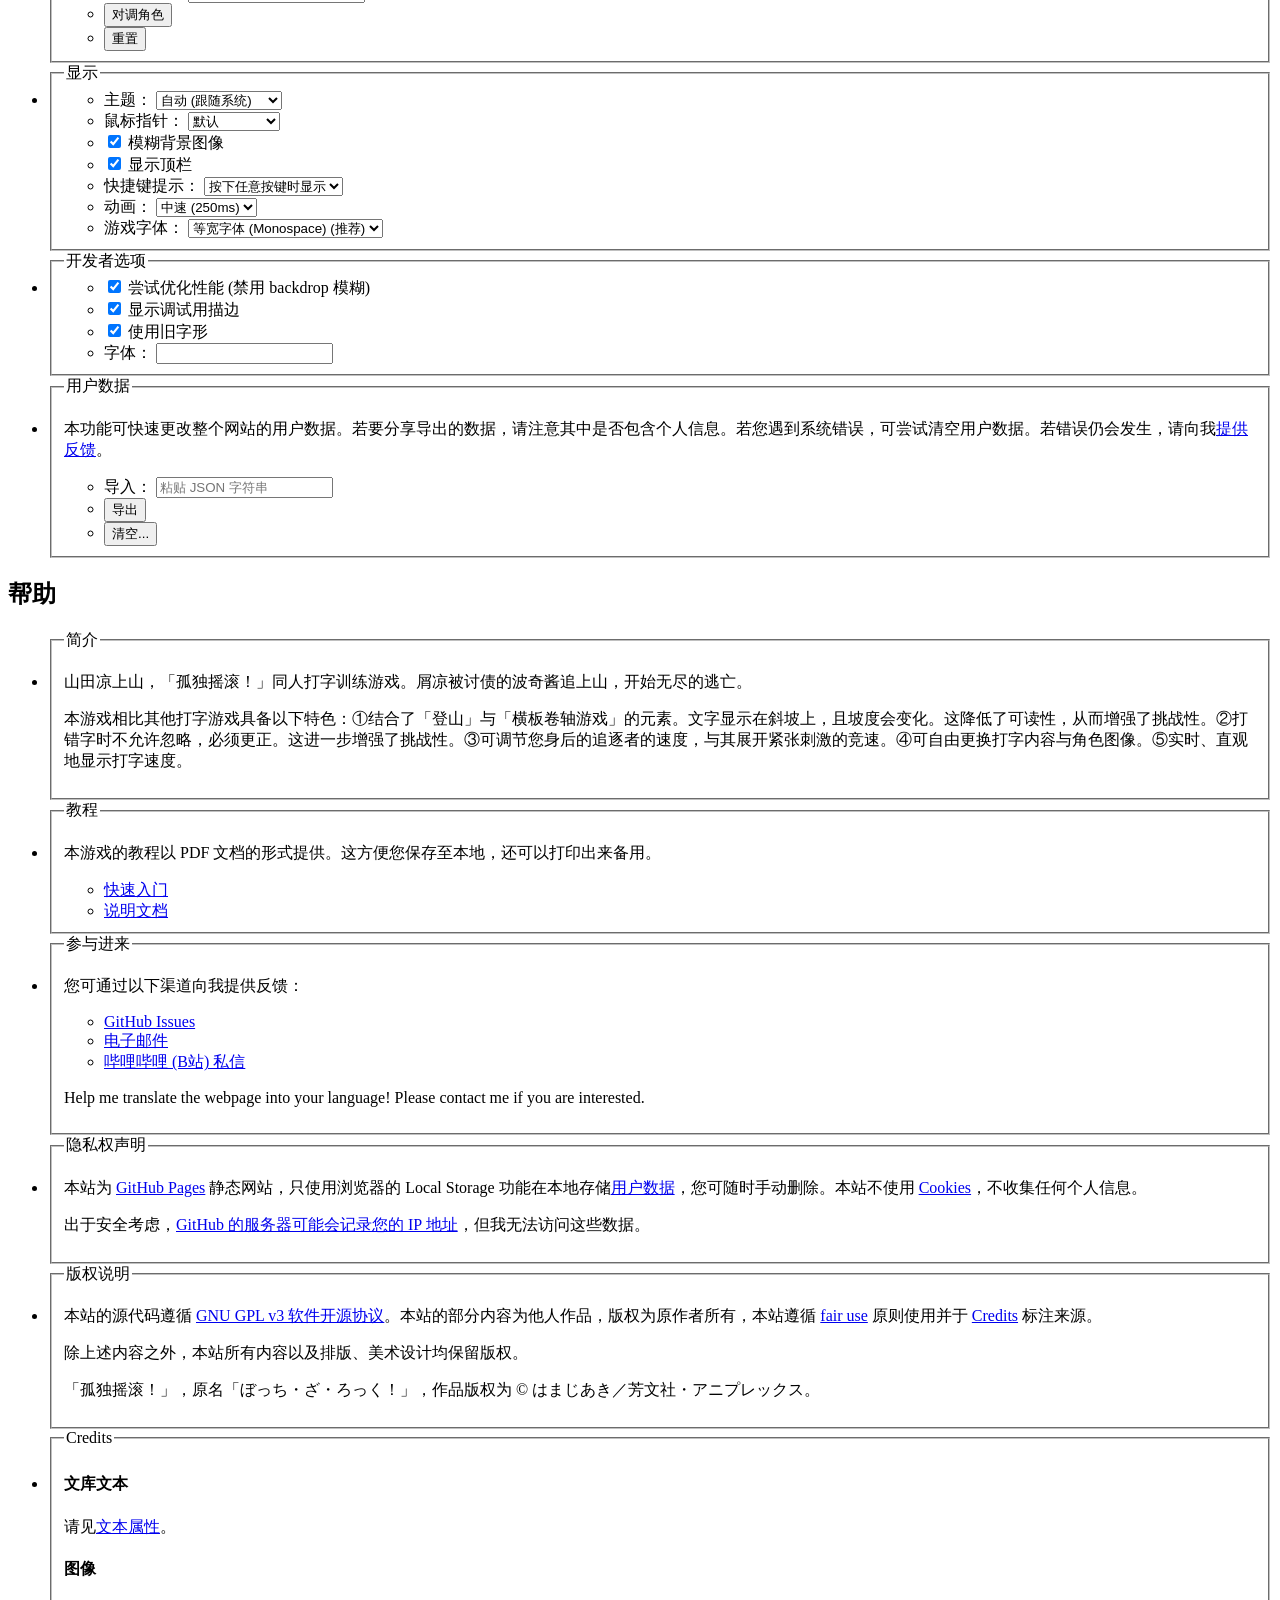
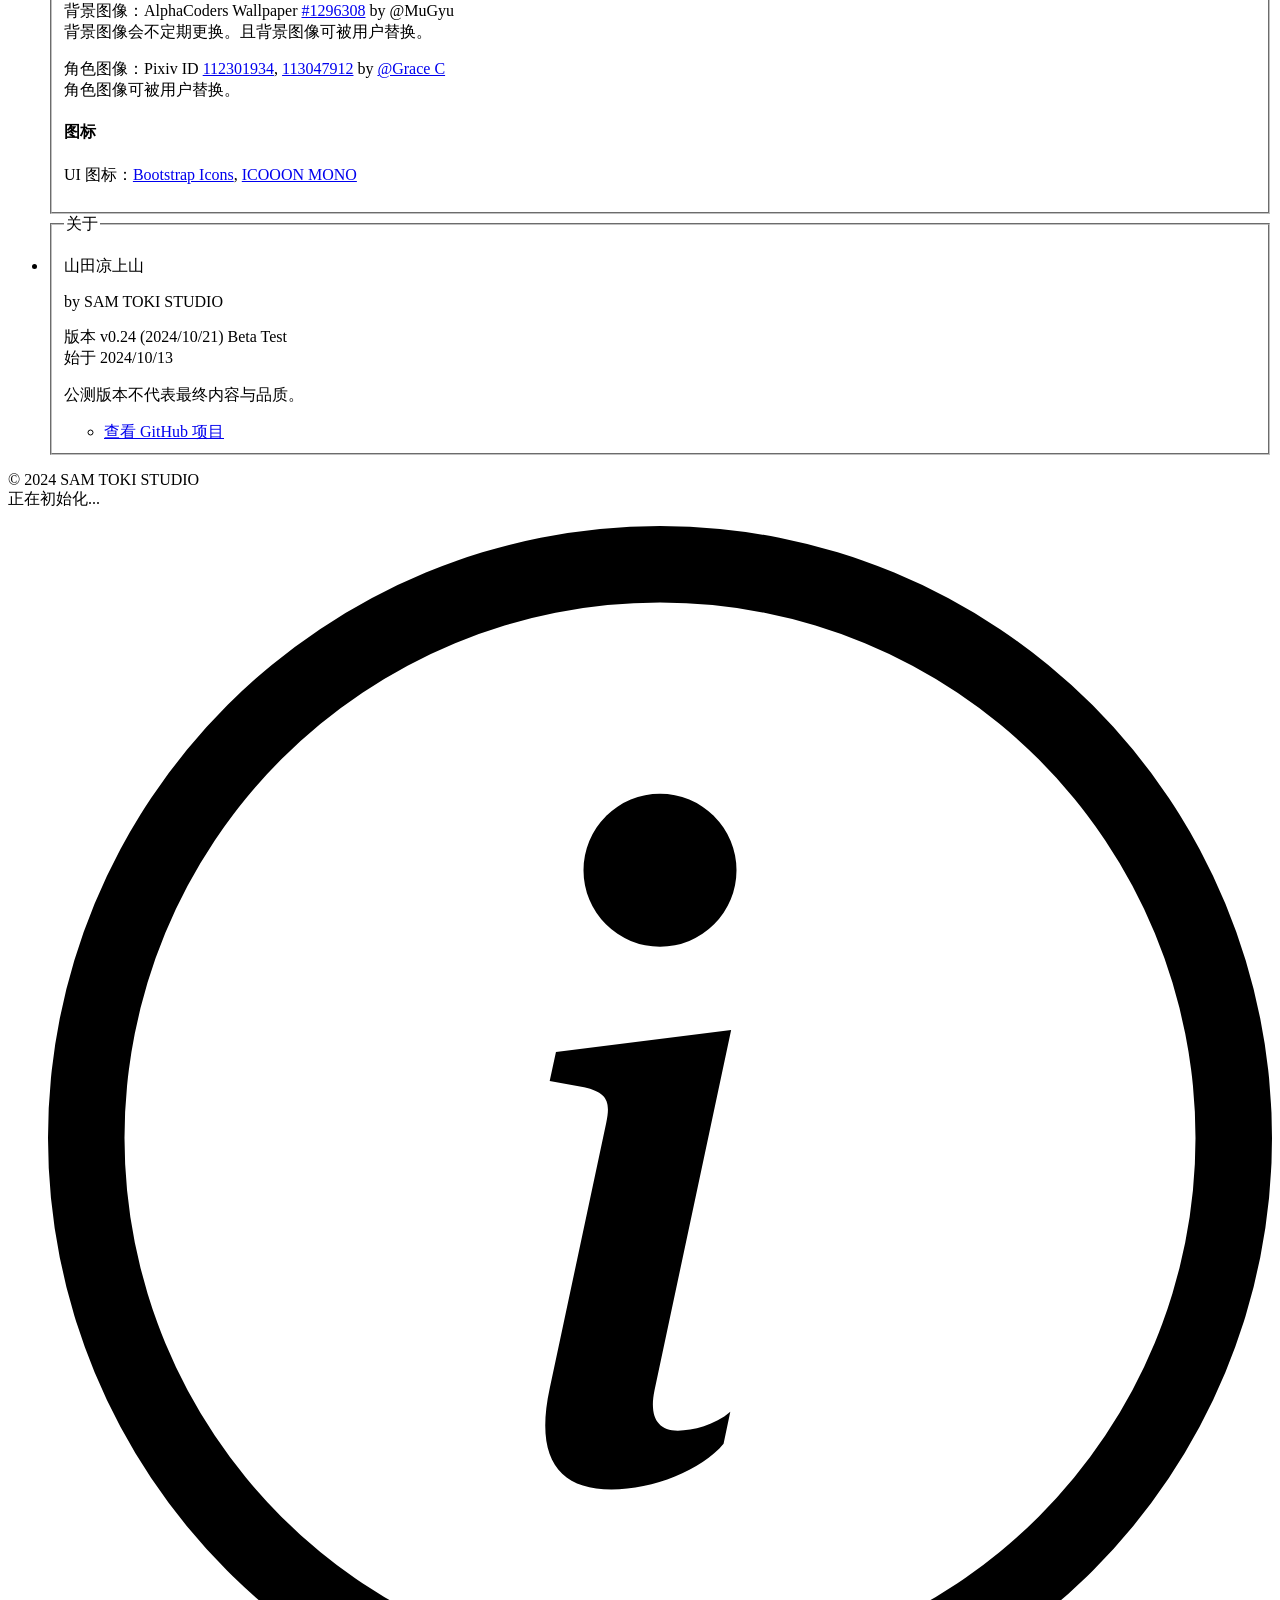
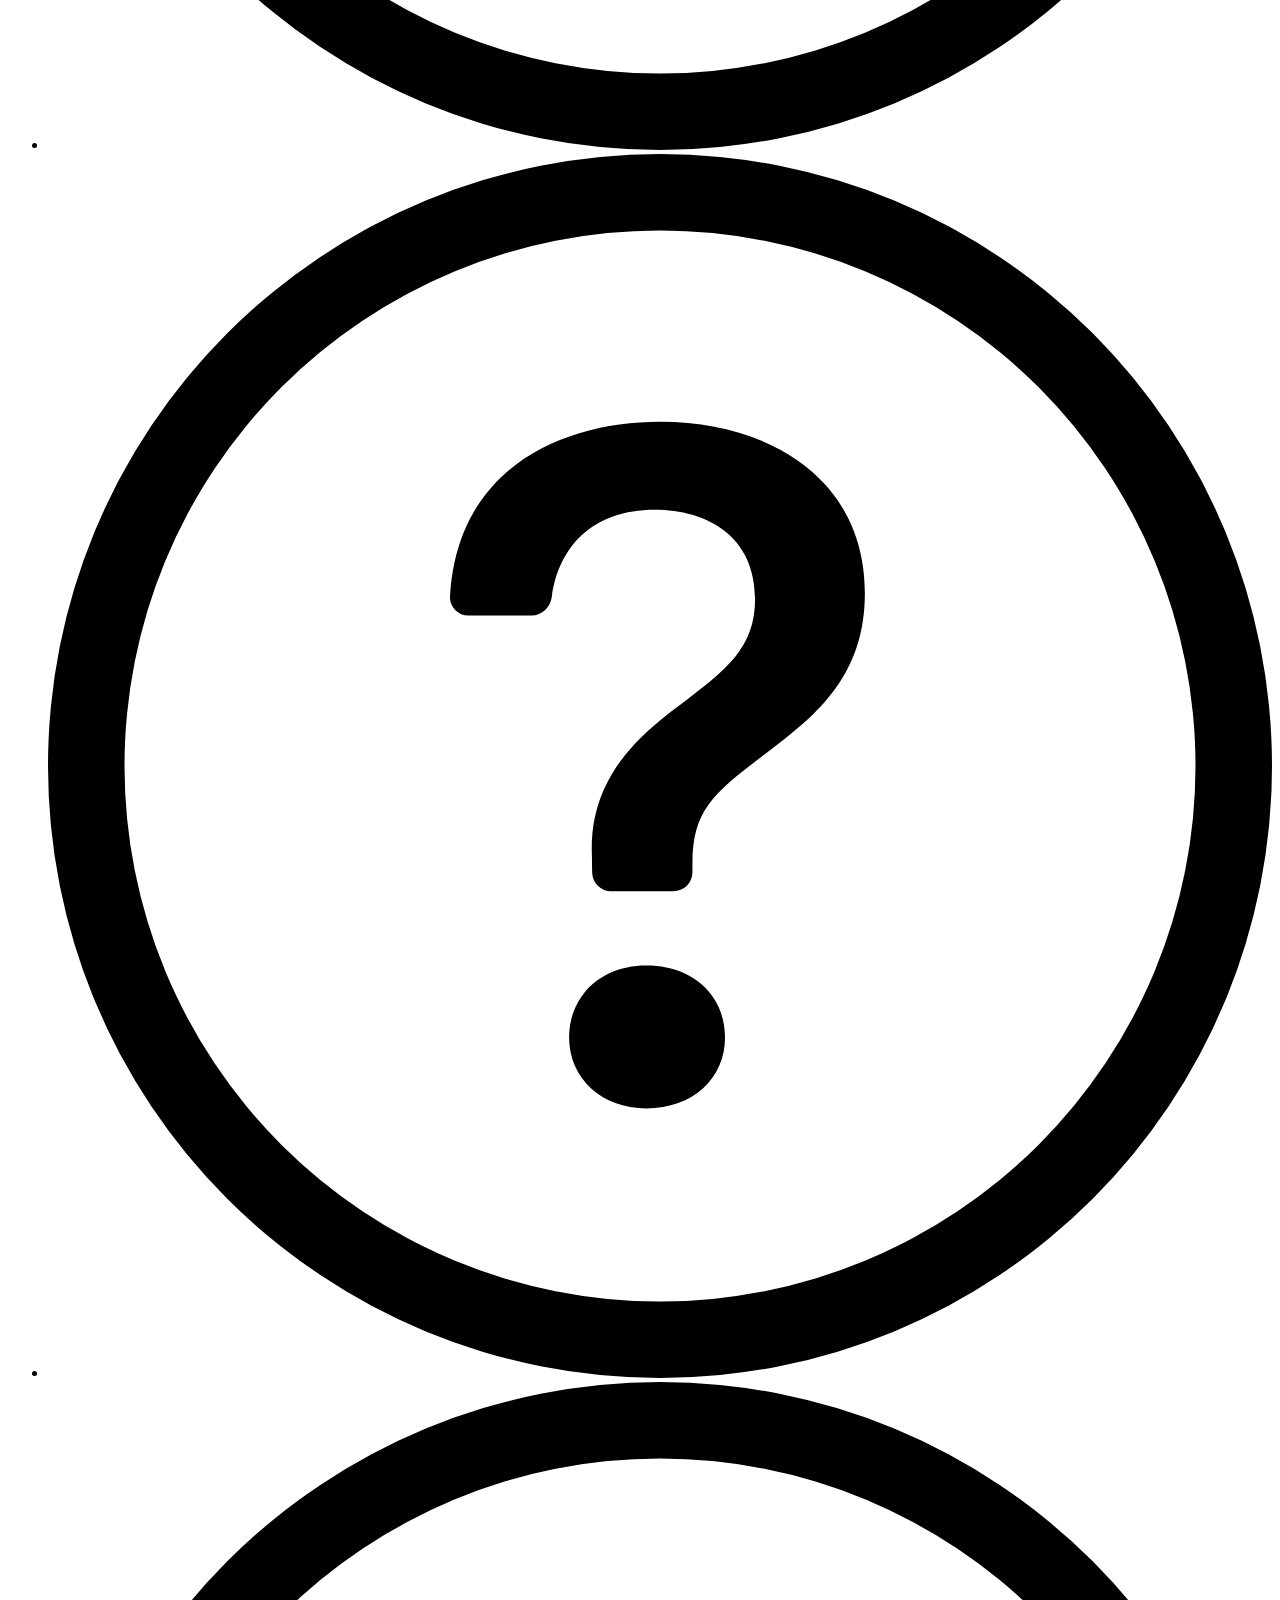
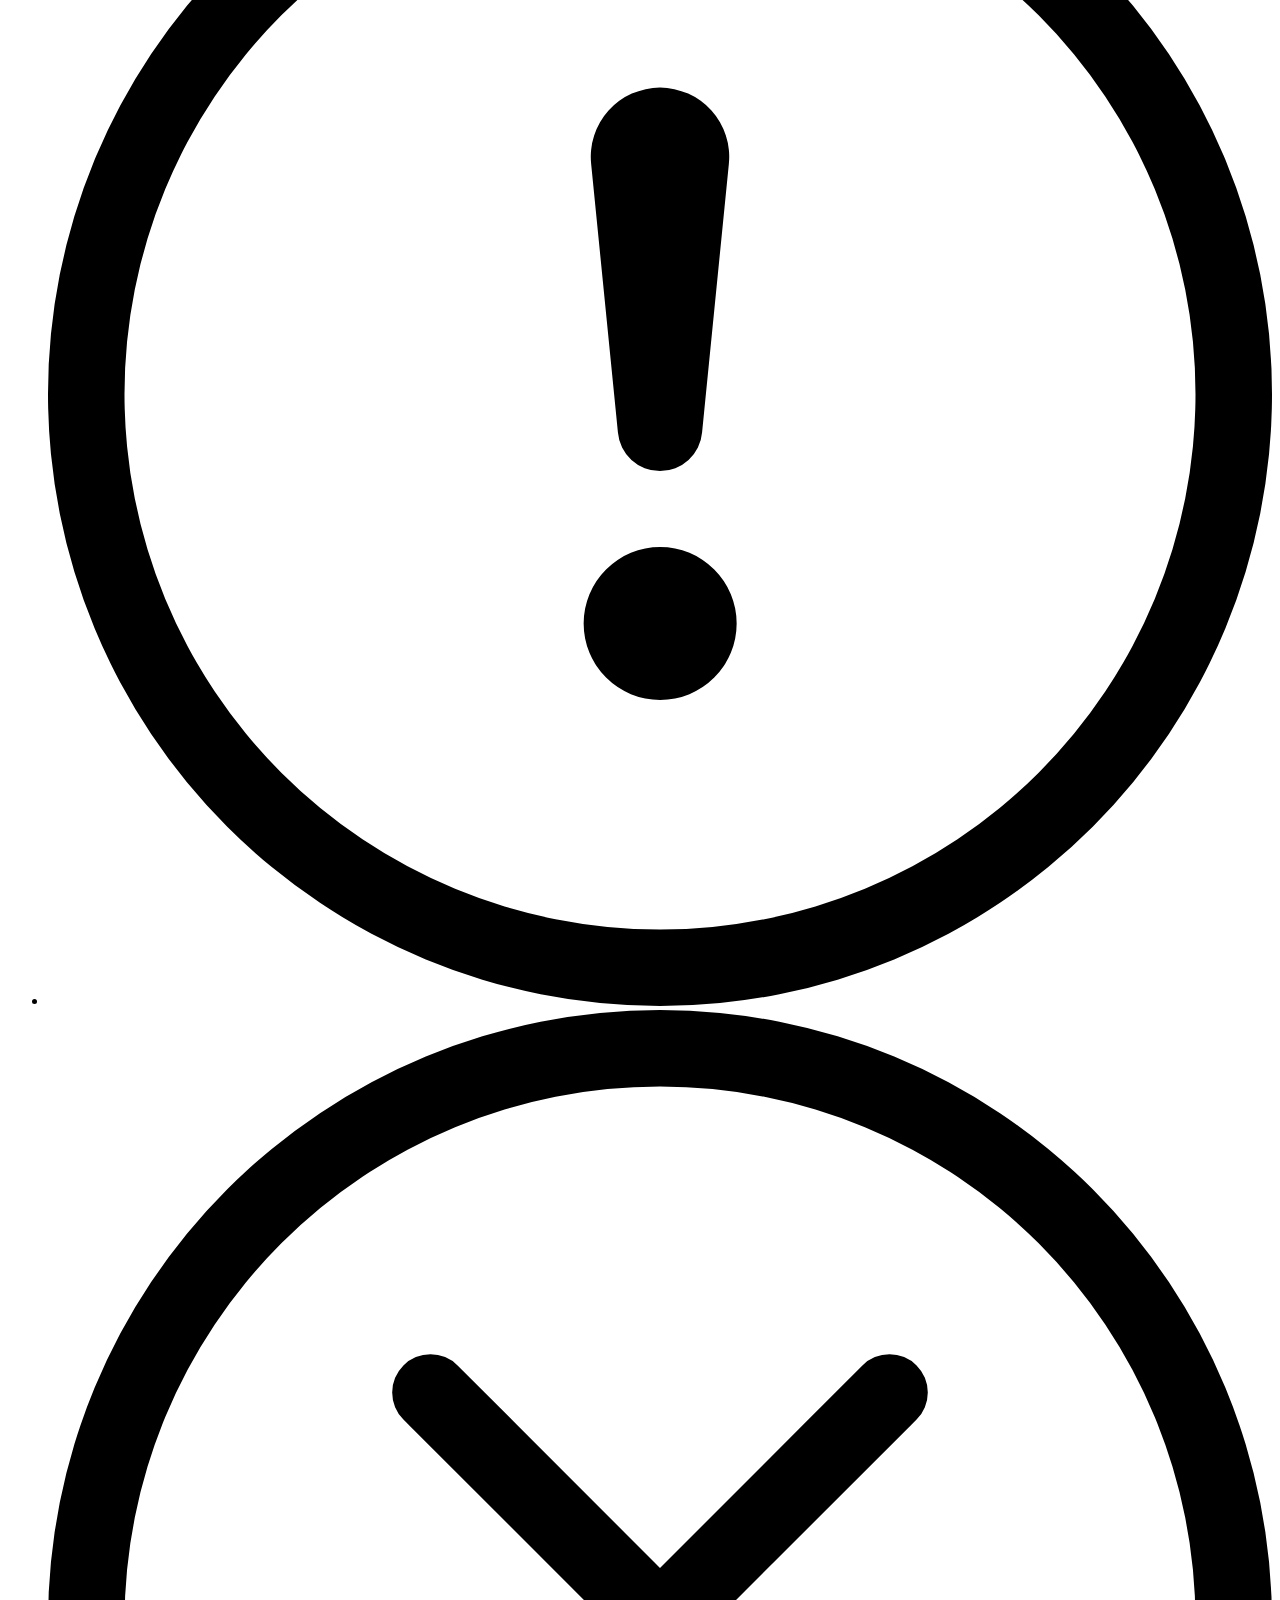
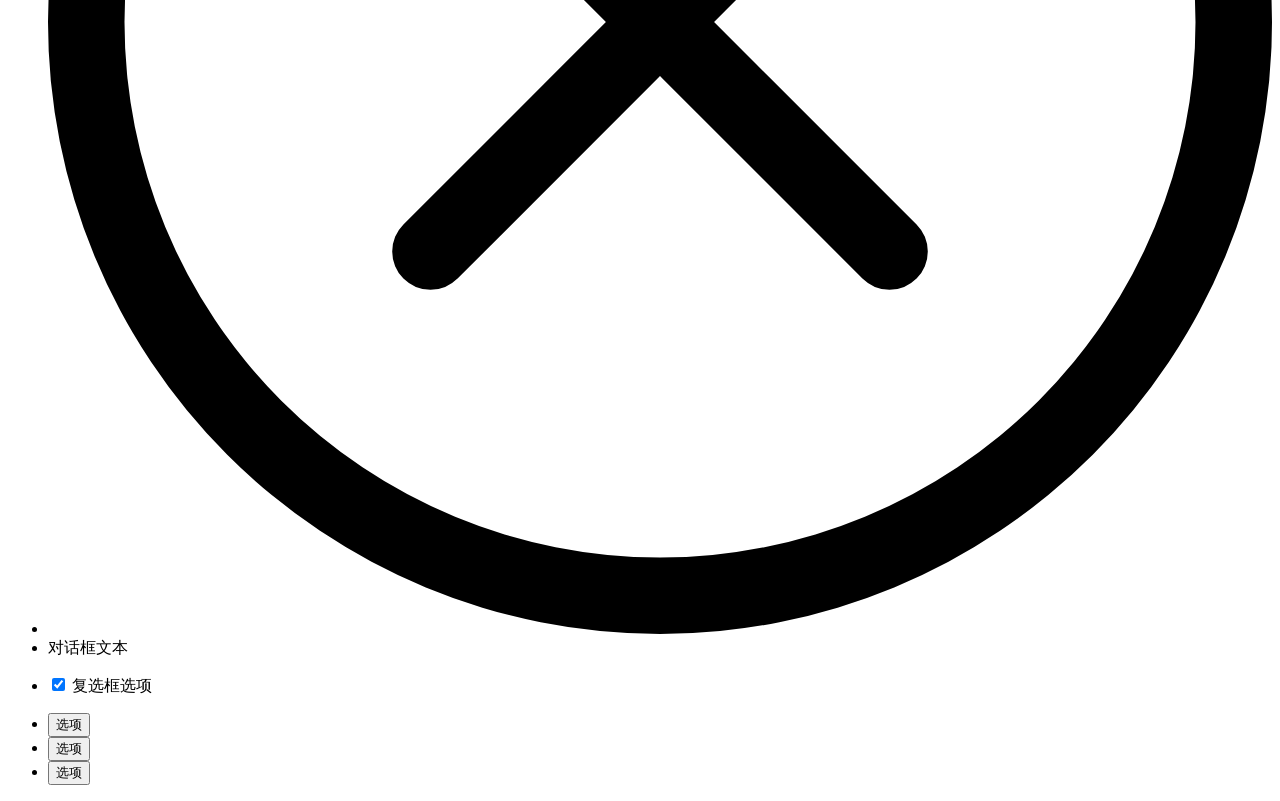
==== commit 18e66eeb: "Following main page v5.19 update." ====
--- a/PROJECT/index.html
+++ b/PROJECT/index.html
@@ -2077,7 +2077,7 @@
 				</li>
 			</ul>
 			<ul class="CtrlGroup" id="CtrlGroup_DialogCheckboxOption">
-				<li class="Ctrl Faded" id="Ctrl_DialogCheckboxOption" inert="true">
+				<li class="Ctrl HiddenHorizontally" id="Ctrl_DialogCheckboxOption" inert="true">
 					<label for="Checkbox_DialogCheckboxOption">
 						<input class="Checkbox" id="Checkbox_DialogCheckboxOption" type="checkbox" checked="false" />
 						<span id="Label_DialogCheckboxOption">复选框选项</span>
@@ -2085,10 +2085,10 @@
 				</li>
 			</ul>
 			<ul class="CtrlGroup" id="CtrlGroup_DialogOptions">
-				<li class="Ctrl Faded" id="Ctrl_DialogOption1" inert="true">
+				<li class="Ctrl HiddenHorizontally" id="Ctrl_DialogOption1" inert="true">
 					<button class="Cmdbtn" id="Cmdbtn_DialogOption1" onclick="AnswerDialog(1)">选项</button>
 				</li>
-				<li class="Ctrl Faded" id="Ctrl_DialogOption2" inert="true">
+				<li class="Ctrl HiddenHorizontally" id="Ctrl_DialogOption2" inert="true">
 					<button class="Cmdbtn" id="Cmdbtn_DialogOption2" onclick="AnswerDialog(2)">选项</button>
 				</li>
 				<li class="Ctrl" id="Ctrl_DialogOption3">
--- a/PROJECT/styles/style.css
+++ b/PROJECT/styles/style.css
@@ -52,7 +52,7 @@
 			#GameChaserBalloon {
 				position: absolute; bottom: 20%; left: 175px;
 				width: 160px; height: 60%; transform-origin: bottom left;
-				filter: drop-shadow(0 0 1px #000000);
+				filter: drop-shadow(0 0 1px #000000) drop-shadow(0 0 1px #000000);
 				overflow: hidden;
 			}
 			#GameChaserBalloon.Faded {
@@ -226,7 +226,7 @@
 				#Ctrl_GameSpeedBalloon {
 					position: absolute; top: calc(50% - 35px); left: 0;
 					width: 125px; height: 70px;
-					filter: drop-shadow(0 0 1px #000000);
+					filter: drop-shadow(0 0 1px #000000) drop-shadow(0 0 1px #000000);
 				}
 				#Ctrl_GameSpeedBalloon > .CtrlGroup {
 					width: 100%; height: 100%;
@@ -281,9 +281,6 @@
 					top: calc(50% - 30000px);
 					height: 32000px;
 				}
-				#CtrlGroup_GameAltitudeTape .Ctrl {
-					flex-direction: row;
-				}
 				#CtrlGroup_GameAltitudeTape .TapeNumber {
 					margin: 0 0 0 20px;
 				}
@@ -292,7 +289,7 @@
 				#Ctrl_GameAltitudeBalloon {
 					position: absolute; top: calc(50% - 35px); right: 0;
 					width: 125px; height: 70px;
-					filter: drop-shadow(0 0 1px #000000);
+					filter: drop-shadow(0 0 1px #000000) drop-shadow(0 0 1px #000000);
 				}
 				#Ctrl_GameAltitudeBalloon > .CtrlGroup {
 					width: 100%; height: 100%;
@@ -410,7 +407,7 @@
 			overflow: hidden;
 		}
 		#Library .Cmdbtn.ShownAsLabel {
-			width: 24px; height: 24px; margin: 0;
+			width: 24px; height: 24px;
 			justify-content: center;
 		}
 		.ListItemDuplicate {
--- a/PROJECT/styles/style_Dark.css
+++ b/PROJECT/styles/style_Dark.css
@@ -17,7 +17,7 @@
 
 			/* Characters */
 			#GameChaserBalloon {
-				filter: drop-shadow(0 0 1px #FFFFFF);
+				filter: drop-shadow(0 0 1px #FFFFFF) drop-shadow(0 0 1px #FFFFFF);
 			}
 			#GameChaserBalloon .Ctrl {
 				background-color: #202020;
@@ -65,7 +65,7 @@
 
 				/* Balloon */
 				#Ctrl_GameSpeedBalloon {
-					filter: drop-shadow(0 0 1px #FFFFFF);
+					filter: drop-shadow(0 0 1px #FFFFFF) drop-shadow(0 0 1px #FFFFFF);
 				}
 				#Ctrl_GameSpeedBalloon > .CtrlGroup > .Ctrl {
 					background-color: #000000;
@@ -74,7 +74,7 @@
 			/* Altitude */
 				/* Balloon */
 				#Ctrl_GameAltitudeBalloon {
-					filter: drop-shadow(0 0 1px #FFFFFF);
+					filter: drop-shadow(0 0 1px #FFFFFF) drop-shadow(0 0 1px #FFFFFF);
 				}
 				#Ctrl_GameAltitudeBalloon > .CtrlGroup > .Ctrl {
 					background-color: #000000;
--- a/PROJECT/styles/style_HighContrast.css
+++ b/PROJECT/styles/style_HighContrast.css
@@ -20,7 +20,7 @@
 
 			/* Characters */
 			#GameChaserBalloon {
-				filter: drop-shadow(0 0 1px #FFFFFF);
+				filter: drop-shadow(0 0 1px #FFFFFF) drop-shadow(0 0 1px #FFFFFF);
 			}
 			#GameChaserBalloon .Ctrl {
 				background-color: #402050;
@@ -74,7 +74,7 @@
 
 				/* Balloon */
 				#Ctrl_GameSpeedBalloon {
-					filter: drop-shadow(0 0 1px #FFFFFF);
+					filter: drop-shadow(0 0 1px #FFFFFF) drop-shadow(0 0 1px #FFFFFF);
 				}
 				#Ctrl_GameSpeedBalloon > .CtrlGroup > .Ctrl {
 					background-color: #000000;
@@ -83,7 +83,7 @@
 			/* Altitude */
 				/* Balloon */
 				#Ctrl_GameAltitudeBalloon {
-					filter: drop-shadow(0 0 1px #FFFFFF);
+					filter: drop-shadow(0 0 1px #FFFFFF) drop-shadow(0 0 1px #FFFFFF);
 				}
 				#Ctrl_GameAltitudeBalloon > .CtrlGroup > .Ctrl {
 					background-color: #000000;
